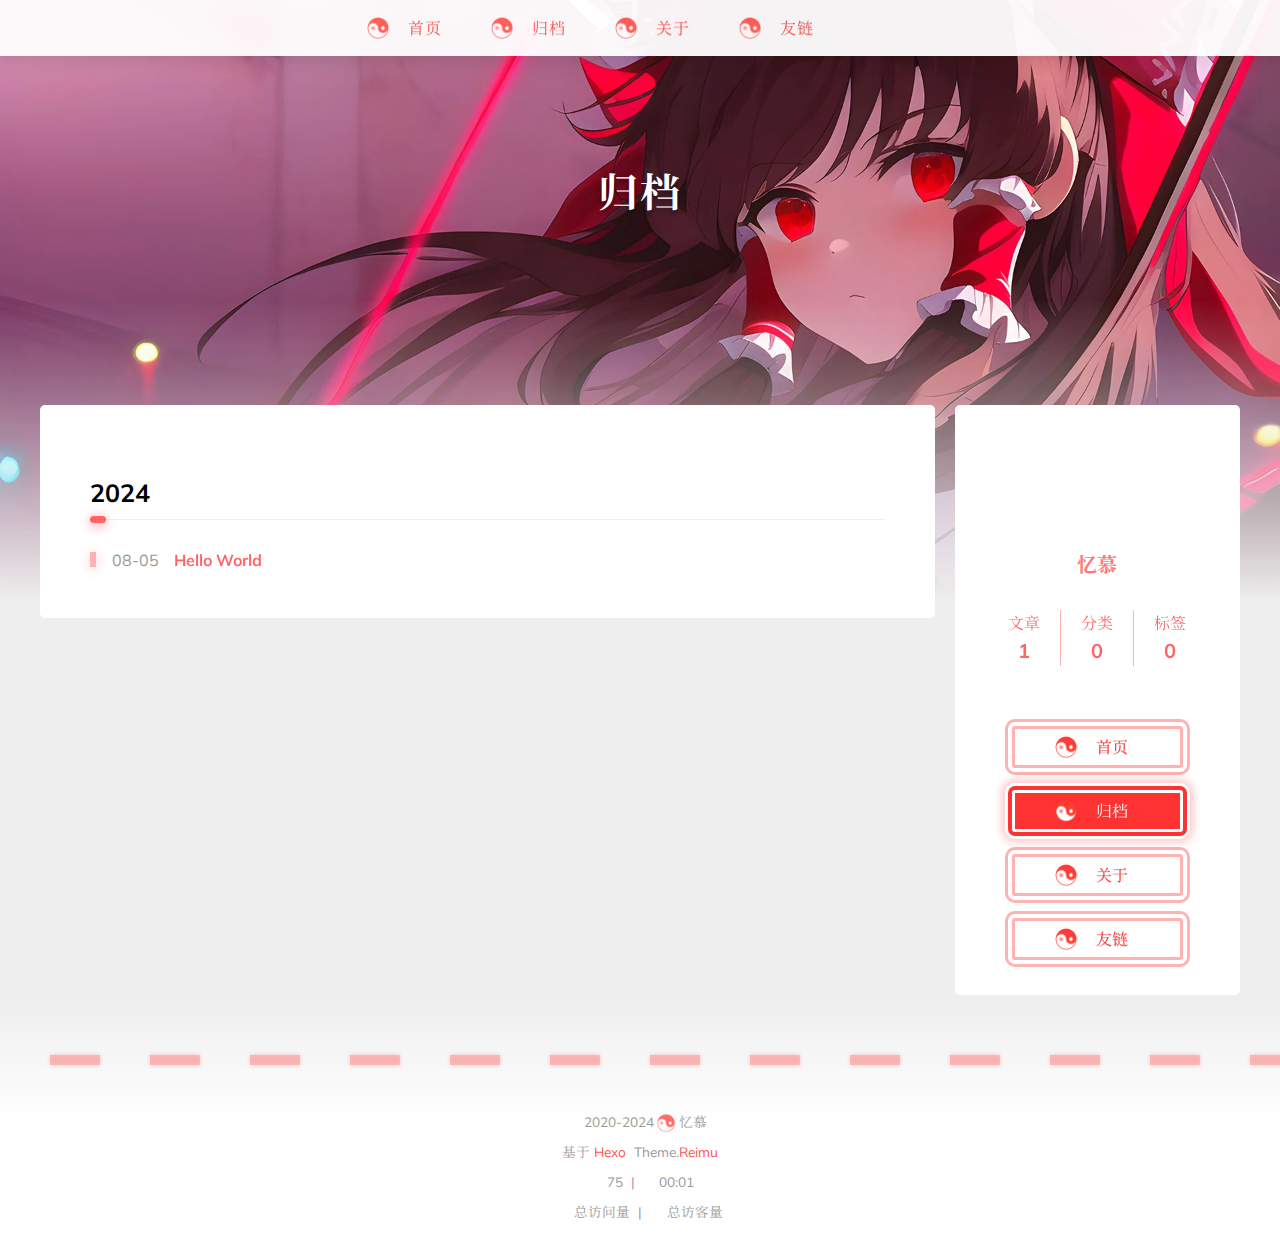
==== archives/index.html @ 062c60f9 "Site updated: 2024-08-13 00:43:59" ====
<!DOCTYPE html>
  <html lang="zh-CN"  >
  <head>
  <meta charset="utf-8">
  

  

  

  
  <script>window.icon_font = '4552607_tq6stt6tcg';window.clipboard_tips = {"success":"复制成功(*^▽^*)","fail":"复制失败 (ﾟ⊿ﾟ)ﾂ"};</script>
  
  
  <title>
    归档 |
    
    忆慕のBlog
  </title>
  <meta name="viewport" content="width=device-width, initial-scale=1, shrink-to-fit=no">
  <link rel="preconnect" href="https://fonts.gstatic.com/" crossorigin><link rel="preload" as="style" href="https://fonts.googleapis.com/css?family=Mulish:400,400italic,700,700italic%7CNoto%20Serif%20SC:400,400italic,700,700italic%7CUbuntu%20Mono:400,400italic,700,700italic&display=swap"><link rel="stylesheet" href="https://fonts.googleapis.com/css?family=Mulish:400,400italic,700,700italic%7CNoto%20Serif%20SC:400,400italic,700,700italic%7CUbuntu%20Mono:400,400italic,700,700italic&display=swap" media="print" onload="this.media&#x3D;&#39;all&#39;">
  
    <link rel="preload" href="//at.alicdn.com/t/c/font_4552607_tq6stt6tcg.woff2" as="font" type="font/woff2" crossorigin="anonymous">
  
  
<link rel="stylesheet" href="/css/loader.css">

  <meta property="og:type" content="website">
<meta property="og:title" content="忆慕のBlog">
<meta property="og:url" content="https://heartyimu.github.io/archives/index.html">
<meta property="og:site_name" content="忆慕のBlog">
<meta property="og:locale" content="zh_CN">
<meta property="article:author" content="忆慕">
<meta name="twitter:card" content="summary">
  
    <link rel="alternate" href="/atom.xml" title="忆慕のBlog" type="application/atom+xml">
  
  
    <link rel="shortcut icon" href="/images/favicon.ico">
  
  
<link rel="stylesheet" href="/css/style.css">

  
<link rel="stylesheet" href="https://npm.webcache.cn/photoswipe@5.4.4/dist/photoswipe.css">

  
  
  
  
<script src="https://npm.webcache.cn/pace-js@1.2.4/pace.min.js"></script>

  
    
<link rel="stylesheet" href="https://npm.webcache.cn/wowjs@1.1.3/css/libs/animate.css">

    
<script src="https://npm.webcache.cn/wowjs@1.1.3/dist/wow.min.js"></script>

    <script>
      new WOW({
        offset: 0,
        mobile: true,
        live: false
      }).init();
    </script>
  
  
    <script src="/sw.js"></script>
  
<meta name="generator" content="Hexo 7.3.0"></head>

  <body>
    
  <div id='loader'>
    <div class="loading-left-bg loading-bg"></div>
    <div class="loading-right-bg loading-bg"></div>
    <div class="spinner-box">
      <div class="loading-taichi">
        <svg width="150" height="150" viewBox="0 0 1024 1024" class="icon" version="1.1" xmlns="https://www.w3.org/2000/svg" shape-rendering="geometricPrecision">
          <path d="M303.5 432A80 80 0 0 1 291.5 592A80 80 0 0 1 303.5 432z" fill="#ff6e6b" />
          <path d="M512 65A447 447 0 0 1 512 959L512 929A417 417 0 0 0 512 95A417 417 0 0 0 512 929L512 959A447 447 0 0 1 512 65z" fill="#fd0d00" />
          <path d="M512 95A417 417 0 0 1 929 512A208.5 208.5 0 0 1 720.5 720.5L720.5 592A80 80 0 0 0 720.5 432A80 80 0 0 0 720.5 592L720.5 720.5A208.5 208.5 0 0 1 512 512A208.5 208.5 0 0 0 303.5 303.5A208.5 208.5 0 0 0 95 512A417 417 0 0 1 512 95" fill="#fd0d00" />
        </svg>
      </div>
      <div class="loading-word">少女祈祷中...</div>
    </div>
  </div>
  </div>
  <script>
    var time = null;
    var startLoading = () => {
      time = Date.now();
      document.getElementById('loader').classList.remove("loading");
    }
    var endLoading = () => {
      if (!time) {
        document.body.style.overflow = 'auto';
        document.getElementById('loader').classList.add("loading");
      } else {
        if (Date.now() - time > 500) {
          time = null;
          document.body.style.overflow = 'auto';
          document.getElementById('loader').classList.add("loading");
        } else {
          setTimeout(endLoading, 500 - (Date.now() - time));
          time = null;
        }
      }
    }
    window.addEventListener('DOMContentLoaded', endLoading);
    document.getElementById('loader').addEventListener('click', endLoading);
  </script>

<div id="copy-tooltip" style="pointer-events: none; opacity: 0; transition: all 0.2s ease; position: fixed;top: 50%;left: 50%;z-index: 999;transform: translate(-50%, -50%);color: white;background: rgba(0, 0, 0, 0.5);padding: 10px 15px;border-radius: 10px;">
</div>

    <div id="container">
      <div id="wrap">
        <div id="header-nav">
  <nav id="main-nav">
    
      <span class="main-nav-link-wrap">
        <span class="main-nav-icon"></span>
        <a class="main-nav-link" href="/">首页</a>
      </span>
    
      <span class="main-nav-link-wrap">
        <span class="main-nav-icon"></span>
        <a class="main-nav-link" href="/archives">归档</a>
      </span>
    
      <span class="main-nav-link-wrap">
        <span class="main-nav-icon"></span>
        <a class="main-nav-link" href="/about">关于</a>
      </span>
    
      <span class="main-nav-link-wrap">
        <span class="main-nav-icon"></span>
        <a class="main-nav-link" href="/friend">友链</a>
      </span>
    
    <a id="main-nav-toggle" class="nav-icon"></a>
  </nav>
  <nav id="sub-nav">
    
      <a id="nav-rss-link" class="nav-icon" href="/atom.xml" title="RSS 订阅"></a>
    
    
    
  </nav>
</div>
<header id="header">
  
    
      <img fetchpriority="high" src="/images/banner.webp" alt="">
    
  
  <div id="header-outer" class="outer">
    <div id="header-title" class="inner">
      <div id="logo-wrap">
        
          
          
            <a href="/" id="logo">
              <h1>归档</h1>
            </a>
          
        
      </div>
      
        
        <h2 id="subtitle-wrap">
          
        </h2>
      
    </div>
  </div>
</header>

        <div id="content" class="outer">
          
          <section id="main">
<div class="archives-outer-wrap wow fadeInUp">
  <div class="tag-wrap">
    
  </div>
  <div class="category-wrap">
    
  </div>
  
  
    
    
      
      
      <section class="archives-wrap wow fadeInUp">
        <div class="archive-year-wrap">
          <a href="/archives/2024" class="archive-year">2024</a>
        </div>
        <div class="archives">
          <ul>
            
            <li class="archive-article">
  <div class="archive-article-date-wrap">
    <a href="/2024/08/05/hello-world/">
      <time class="dt-published" datetime="2024-08-05T09:59:20.079Z" itemprop="datePublished">08-05</time>
    </a>
  </div>
  <div class="archive-article-title-wrap">
    
      
        <a class="archive-article-title" href="/2024/08/05/hello-world/">Hello World</a>
      
    
  </div>
</li>

            
            
          </ul>
        </div>
      </section>
  
  </div>



</section>
          
            <aside id="sidebar">
  <div class="sidebar-wrap wow fadeInRight ">
    
      <div class="sidebar-author">
  <img data-src="/avatar/avatar.webp" data-sizes="auto" alt="忆慕" class="lazyload">
  <div class="sidebar-author-name">忆慕</div>
  <div class="sidebar-description"></div>
</div>
<div class="sidebar-state">
  <div class="sidebar-state-article">
    <div>文章</div>
    <div class="sidebar-state-number">1</div>
  </div>
  <div class="sidebar-state-category">
    <div>分类</div>
    <div class="sidebar-state-number">0</div>
  </div>
  <div class="sidebar-state-tag">
    <div>标签</div>
    <div class="sidebar-state-number">0</div>
  </div>
</div>
<div class="sidebar-social">
  
</div>
<div class="sidebar-menu">
  
    <div class="sidebar-menu-link-wrap">
      <a class="sidebar-menu-link-dummy" href="/" aria-label="首页"></a>
      <span class="sidebar-menu-icon"></span>
      <div class="sidebar-menu-link">首页</div>
    </div>
  
    <div class="sidebar-menu-link-wrap">
      <a class="sidebar-menu-link-dummy" href="/archives" aria-label="归档"></a>
      <span class="sidebar-menu-icon"></span>
      <div class="sidebar-menu-link">归档</div>
    </div>
  
    <div class="sidebar-menu-link-wrap">
      <a class="sidebar-menu-link-dummy" href="/about" aria-label="关于"></a>
      <span class="sidebar-menu-icon"></span>
      <div class="sidebar-menu-link">关于</div>
    </div>
  
    <div class="sidebar-menu-link-wrap">
      <a class="sidebar-menu-link-dummy" href="/friend" aria-label="友链"></a>
      <span class="sidebar-menu-icon"></span>
      <div class="sidebar-menu-link">友链</div>
    </div>
  
</div>

    
    
  </div>

  
</aside>

          
        </div>
        <footer id="footer" class="wow fadeInUp">
  <div style="width: 100%; overflow: hidden">
    <div class="footer-line"></div>
  </div>
  <div class="outer">
    <div id="footer-info" class="inner">
      
      <div>
        <span class="icon-copyright"></span>
        2020-2024
        <span class="footer-info-sep"></span>
        忆慕
      </div>
      
        <div>
          基于&nbsp;<a href="https://hexo.io/" target="_blank">Hexo</a>&nbsp;
          Theme.<a href="https://github.com/D-Sketon/hexo-theme-reimu" target="_blank">Reimu</a>
        </div>
      
      
        <div>
          <span class="icon-brush"></span>
          75
          &nbsp;|&nbsp;
          <span class="icon-coffee"></span>
          00:01
        </div>
      
      
        <div>
          <span class="icon-eye"></span>
          <span id="busuanzi_container_site_pv">总访问量&nbsp;<span id="busuanzi_value_site_pv"></span></span>
          &nbsp;|&nbsp;
          <span class="icon-user"></span>
          <span id="busuanzi_container_site_uv">总访客量&nbsp;<span id="busuanzi_value_site_uv"></span></span>
        </div>
      
    </div>
  </div>
</footer>

        <div class="sidebar-top">
          <img src="/images/taichi.png" height="50" width="50" alt="backtop" />
          <div class="arrow-up"></div>
        </div>
        <div id="mask"></div>
      </div>
      <nav id="mobile-nav">
  <div class="sidebar-wrap">
    
      <div class="sidebar-author">
  <img data-src="/avatar/avatar.webp" data-sizes="auto" alt="忆慕" class="lazyload">
  <div class="sidebar-author-name">忆慕</div>
  <div class="sidebar-description"></div>
</div>
<div class="sidebar-state">
  <div class="sidebar-state-article">
    <div>文章</div>
    <div class="sidebar-state-number">1</div>
  </div>
  <div class="sidebar-state-category">
    <div>分类</div>
    <div class="sidebar-state-number">0</div>
  </div>
  <div class="sidebar-state-tag">
    <div>标签</div>
    <div class="sidebar-state-number">0</div>
  </div>
</div>
<div class="sidebar-social">
  
</div>
<div class="sidebar-menu">
  
    <div class="sidebar-menu-link-wrap">
      <a class="sidebar-menu-link-dummy" href="/" aria-label="首页"></a>
      <span class="sidebar-menu-icon"></span>
      <div class="sidebar-menu-link">首页</div>
    </div>
  
    <div class="sidebar-menu-link-wrap">
      <a class="sidebar-menu-link-dummy" href="/archives" aria-label="归档"></a>
      <span class="sidebar-menu-icon"></span>
      <div class="sidebar-menu-link">归档</div>
    </div>
  
    <div class="sidebar-menu-link-wrap">
      <a class="sidebar-menu-link-dummy" href="/about" aria-label="关于"></a>
      <span class="sidebar-menu-icon"></span>
      <div class="sidebar-menu-link">关于</div>
    </div>
  
    <div class="sidebar-menu-link-wrap">
      <a class="sidebar-menu-link-dummy" href="/friend" aria-label="友链"></a>
      <span class="sidebar-menu-icon"></span>
      <div class="sidebar-menu-link">友链</div>
    </div>
  
</div>

    
  </div>
  
</nav>

    </div>
    <div class="site-search">
      <div class="reimu-popup popup">
        <div class="reimu-search">
          <span class="reimu-search-input-icon"></span>
          <div class="reimu-search-input" id="reimu-search-input"></div>
        </div>
        <div class="reimu-results">
          <div id="reimu-stats"></div>
          <div id="reimu-hits"></div>
          <div id="reimu-pagination" class="reimu-pagination"></div>
        </div>
        <span class="popup-btn-close"></span>
      </div>
    </div>
    
<script src="https://npm.webcache.cn/lazysizes@5.3.2/lazysizes.min.js"></script>


<script src="https://npm.webcache.cn/clipboard@2.0.11/dist/clipboard.min.js"></script>



<script src="/js/script.js"></script>



<script src="/js/pjax_script.js" data-pjax></script>


<script type="module" data-pjax>
  import PhotoSwipeLightbox from "https://npm.webcache.cn/photoswipe@5.4.4/dist/photoswipe-lightbox.esm.js";
  
  const pswp = () => {
    if (_$$('.article-entry a.article-gallery-item').length > 0) {
      new PhotoSwipeLightbox({
        gallery: '.article-entry',
        children: 'a.article-gallery-item',
        pswpModule: () => import("https://npm.webcache.cn/photoswipe@5.4.4/dist/photoswipe.esm.js")
      }).init();
    }
    if(_$$('.article-gallery a.article-gallery-item').length > 0) {
      new PhotoSwipeLightbox({
        gallery: '.article-gallery',
        children: 'a.article-gallery-item',
        pswpModule: () => import("https://npm.webcache.cn/photoswipe@5.4.4/dist/photoswipe.esm.js")
      }).init();
    }
    window.lightboxStatus = 'done';
    window.removeEventListener('lightbox:ready', pswp);
  }
  if(window.lightboxStatus === 'ready') {
    pswp()
  } else {
    window.addEventListener('lightbox:ready', pswp);
  }
</script>
















  
<script src="https://npm.webcache.cn/mouse-firework@0.0.4/dist/index.umd.js"></script>

  <script>
    firework(JSON.parse('{"excludeElements":["a","button"],"particles":[{"shape":"circle","move":["emit"],"easing":"easeOutExpo","colors":["#ff5252","#ff7c7c","#ffafaf","#ffd0d0"],"number":20,"duration":[1200,1800],"shapeOptions":{"radius":[16,32],"alpha":[0.3,0.5]}},{"shape":"circle","move":["diffuse"],"easing":"easeOutExpo","colors":["#ff0000"],"number":1,"duration":[1200,1800],"shapeOptions":{"radius":20,"alpha":[0.2,0.5],"lineWidth":6}}]}'))
  </script>






<div id="lazy-script">
  <div>
    
  </div>
</div>


  <script>
    console.log(String.raw`%c 
 ______     ______     __     __    __     __  __    
/\  == \   /\  ___\   /\ \   /\ "-./  \   /\ \/\ \   
\ \  __<   \ \  __\   \ \ \  \ \ \-./\ \  \ \ \_\ \  
 \ \_\ \_\  \ \_____\  \ \_\  \ \_\ \ \_\  \ \_____\ 
  \/_/ /_/   \/_____/   \/_/   \/_/  \/_/   \/_____/ 
                                                  
`,'color: #ff5252;')
    console.log('%c Theme.Reimu v' + '0.2.1' + ' %c https://github.com/D-Sketon/hexo-theme-reimu ', 'color: white; background: #ff5252; padding:5px 0;', 'padding:4px;border:1px solid #ff5252;')
  </script>
  


  
<script src="https://npm.webcache.cn/busuanzi@2.3.0/bsz.pure.mini.js" async></script>


  <!-- hexo injector body_end start -->
<script src="/js/insert_highlight.js" data-pjax></script>
<!-- hexo injector body_end end --></body>
  </html>
---- css/loader.css ----
[data-theme="dark"] #loader .loading-bg {
  background-color: rgba(37,37,37,0.9);
}
[data-theme="dark"] #loader .spinner-box .loading-word {
  color: #ff5252;
}
#loader .loading-bg {
  position: fixed;
  z-index: 1000;
  width: 50%;
  height: 100%;
  background-color: rgba(255,255,255,0.9);
  transition: all 0.8s ease;
}
#loader .loading-right-bg {
  right: 0;
}
#loader .spinner-box {
  position: fixed;
  z-index: 1001;
  display: flex;
  justify-content: center;
  align-items: center;
  width: 100%;
  height: 100vh;
  opacity: 1;
  transition: all 0.5s ease;
}
#loader .spinner-box .loading-taichi {
  opacity: 0.65;
  animation: rotate-all 2s linear infinite;
}
#loader .spinner-box .loading-word {
  position: absolute;
  color: rgba(255,0,0,0.65);
  top: calc(50% + 110px);
  left: 50%;
  transform: translate(-50%, -50%);
  font: 700 1.2rem Mulish, 'Noto Serif SC', 'Noto Serif JP', -apple-system, 'PingFang SC', 'Microsoft YaHei', sans-serif;
}
#loader.loading .loading-left-bg {
  transform: translate(-100%, 0);
}
#loader.loading .loading-right-bg {
  transform: translate(100%, 0);
}
#loader.loading .spinner-box {
  opacity: 0;
  visibility: hidden;
}
@keyframes rotate-all {
  100% {
    transform: rotate(360deg);
  }
}
---- css/style.css ----
:root {
  --red-0: #f00;
  --red-1: #ff5252;
  --red-2: #ff7c7c;
  --red-3: #ffafaf;
  --red-4: #ffd0d0;
  --red-5: #ffe4e4;
  --red-5-5: #ffecec;
  --red-6: #fff3f3;
  --color-default-font: #000;
  --color-default: #555;
  --color-grey: #999;
  --color-border: var(--red-3);
  --color-link: var(--red-1);
  --color-dark-link: #ff0f0f;
  --color-background: #eee;
  --color-code-background: #f5f5f5;
  --color-sidebar-text: #777;
  --color-header-background: rgba(255,255,255,0.9);
  --color-footer-background: #fff;
  --color-mobile-nav-background: #fff;
  --color-wrap: #fff;
  --color-sticky: #ffecec;
  --color-h2-border: #eee;
  --color-meta-shadow: --var(--red-6);
  --color-hover-shadow: rgba(150,150,150,0.1);
  --color-h2-after: rgba(255,0,0,0.6);
  --color-h2-after-shadow: rgba(255,78,106,0.7);
  --highlight-nav: #e6e6e6;
  --highlight-scrollbar: #d6d6d6;
  --highlight-background: #f7f7f7;
  --highlight-current-line: #dadada;
  --highlight-selection: #e9e9e9;
  --highlight-foreground: #4d4d4d;
  --highlight-comment: #7d7d7d;
  --highlight-red: #c8362b;
  --highlight-orange: #b66014;
  --highlight-yellow: #cb911d;
  --highlight-green: #2ea52e;
  --highlight-aqua: #479d9d;
  --highlight-blue: #1973b8;
  --highlight-purple: #7135ac;
  --cursor-default: url("../images/cursor/reimu-cursor-default.cur"), auto;
  --cursor-pointer: url("../images/cursor/reimu-cursor-pointer.cur"), pointer;
  --cursor-text: url("../images/cursor/reimu-cursor-text.cur"), text;
}
[data-theme="dark"]:root {
  --red-0: #ff5252;
  --red-1: #ff5252;
  --red-2: #ff7c7c;
  --red-3: #ffafaf;
  --red-4: rgba(255,208,208,0.5);
  --red-5: rgba(255,228,228,0.2);
  --red-5-5: rgba(255,236,236,0.1);
  --red-6: rgba(255,243,243,0.2);
  --color-default-font: #999;
  --color-default: #999;
  --color-grey: #999;
  --color-border: var(--red-5);
  --color-link: var(--red-1);
  --color-dark-link: #ff0f0f;
  --color-background: #21252b;
  --color-code-background: rgba(232,232,232,0.2);
  --color-sidebar-text: #777;
  --color-header-background: #222;
  --color-footer-background: #21252b;
  --color-mobile-nav-background: #21252b;
  --color-wrap: #272b30;
  --color-sticky: #ffecec;
  --color-h2-border: #47474a;
  --color-meta-shadow: rgba(0,0,0,0.2);
  --color-hover-shadow: rgba(0,0,0,0.2);
  --color-h2-after: #ff5252;
  --color-h2-after-shadow: rgba(255,78,106,0.7);
  --highlight-nav: #2e353f;
  --highlight-scrollbar: #454d59;
  --highlight-background: #22272e;
  --highlight-current-line: #393939;
  --highlight-selection: #515151;
  --highlight-foreground: #ccc;
  --highlight-comment: #999;
  --highlight-red: #f47067;
  --highlight-orange: #f69d50;
  --highlight-yellow: #fc6;
  --highlight-green: #9c9;
  --highlight-aqua: #6cc;
  --highlight-blue: #54b6ff;
  --highlight-purple: #dcbdfb;
}
[data-theme="dark"]:root img {
  filter: brightness(70%);
}
[data-theme="dark"]:root .pswp__img {
  opacity: 1;
  filter: none;
  animation: none;
}
[data-theme="dark"]:root img.lazyloaded {
  opacity: 1;
  animation: blur-darken 0.8s ease-in-out forwards;
}
body {
  width: 100%;
}
body:before,
body:after {
  content: "";
  display: table;
}
body:after {
  clear: both;
}
@keyframes blur {
  0% {
    filter: blur(10px);
  }
  to {
    filter: blur(0);
  }
}
@keyframes blur-darken {
  0% {
    filter: blur(10px) brightness(70%);
  }
  to {
    filter: blur(0) brightness(70%);
  }
}
.article-entry h1 {
  font-size: 2em;
}
.article-entry h2 {
  font-size: 1.5em;
  position: relative;
}
.article-entry h2:before {
  content: "";
  position: absolute;
  width: 100%;
  border-bottom: 1px solid var(--color-h2-border);
  bottom: -15px;
  box-sizing: unset;
  transition: all 0.3s ease;
}
.article-entry h2:after {
  content: "";
  position: absolute;
  background: var(--color-h2-after);
  width: 1em;
  height: 7px;
  bottom: -18px;
  left: 0;
  border-radius: 10px;
  box-shadow: 0 2px 12px var(--color-h2-after-shadow);
  transition: all 0.3s ease;
}
.article-entry h2:hover:after {
  width: 3em;
}
.article-entry h3 {
  font-size: 1.3em;
}
.article-entry h4 {
  font-size: 1.2em;
}
.article-entry h5 {
  font-size: 1em;
}
.article-entry h6 {
  font-size: 1em;
  color: var(--color-grey);
}
.article-entry hr {
  margin: 10px 0;
  opacity: 0.3;
  height: 2px;
  background-image: linear-gradient(to right, rgba(255,0,0,0.75) 50%, transparent 0%);
  background-size: 25px 2px;
  background-repeat: repeat-x;
  border: none;
  filter: drop-shadow(0px 0px 2px #f00);
  transition: opacity 0.3s ease;
}
.article-entry hr:hover {
  opacity: 0.5;
}
@media screen and (max-width: 767px) {
  .article-entry hr {
    margin: 10px 0;
  }
}
.article-entry strong {
  font-weight: bold;
}
.article-entry em,
.article-entry cite {
  font-style: italic;
}
.article-entry sup,
.article-entry sub {
  font-size: 0.75em;
  line-height: 0;
  position: relative;
  vertical-align: baseline;
}
.article-entry sup {
  top: -0.5em;
}
.article-entry sub {
  bottom: -0.2em;
}
.article-entry small {
  font-size: 0.85em;
}
.article-entry acronym,
.article-entry abbr {
  text-decoration: none;
  border-bottom: 1px dotted;
}
.article-entry ul,
.article-entry ol,
.article-entry dl {
  margin: 0 20px;
  line-height: 1.8em;
}
.article-entry ul ul,
.article-entry ol ul,
.article-entry ul ol,
.article-entry ol ol {
  margin-top: 0;
  margin-bottom: 0;
}
.article-entry ul {
  list-style: disc;
}
.article-entry ol {
  list-style: decimal;
}
.article-entry dt {
  font-weight: bold;
}
@font-face {
  font-family: "iconfont";
  src: url("//at.alicdn.com/t/c/font_4552607_tq6stt6tcg.woff2") format('woff2'), url("//at.alicdn.com/t/c/font_4552607_tq6stt6tcg.woff") format('woff'), url("//at.alicdn.com/t/c/font_4552607_tq6stt6tcg.ttf") format('truetype');
  font-display: swap;
}
.tag-wrap .archives-tag-list-link:before {
  font-family: "iconfont";
  content: "\e622";
}
.category-wrap .archives-category-list-link:before {
  font-family: "iconfont";
  content: "\e604";
}
.article-date-link:before {
  font-family: "iconfont";
  content: "\e606";
}
.article-category-link:before {
  font-family: "iconfont";
  content: "\e604";
}
.article-tag-list-link:before {
  font-family: "iconfont";
  content: "\e622";
}
.article-comment-link:before {
  font-family: "iconfont";
  content: "\e608";
}
.icon-copyright:before {
  font-family: "iconfont";
  content: "\e60a";
}
.icon-brush:before {
  font-family: "iconfont";
  content: "\e618";
}
.icon-coffee:before {
  font-family: "iconfont";
  content: "\e607";
}
.icon-eye:before {
  font-family: "iconfont";
  content: "\e60f";
}
.icon-user:before {
  font-family: "iconfont";
  content: "\e628";
}
#main-nav-toggle:before {
  font-family: "iconfont";
  content: "\e62f";
}
#nav-rss-link:before {
  font-family: "iconfont";
  content: "\e61f";
}
#nav-search-btn:before {
  font-family: "iconfont";
  content: "\e631";
}
#nav-sun-btn:before {
  font-family: "iconfont";
  content: "\e621";
}
#nav-moon-btn:before {
  font-family: "iconfont";
  content: "\e617";
}
.icon-copy:before {
  font-family: "iconfont";
  content: "\e60c";
}
.icon-chevron-down:before {
  font-family: "iconfont";
  content: "\e609";
}
.icon-check:before {
  font-family: "iconfont";
  content: "\e636";
}
.icon-times:before {
  font-family: "iconfont";
  content: "\e637";
}
.post-meta .icon-calendar:before {
  font-family: "iconfont";
  content: "\e605";
}
.post-meta .icon-pencil:before {
  font-family: "iconfont";
  content: "\e61b";
}
.post-meta .icon-clock:before {
  font-family: "iconfont";
  content: "\e613";
}
.post-sticky:before {
  font-family: "iconfont";
  content: "\e627";
}
.reimu-popup .popup-btn-close:before {
  font-family: "iconfont";
  content: "\e626";
}
.reimu-search-input-icon:before {
  font-family: "iconfont";
  content: "\e631";
}
.ais-pagination--item__previous a:before {
  font-family: "iconfont";
  content: "\e601";
}
.ais-pagination--item__next a:before {
  font-family: "iconfont";
  content: "\e630";
}
.icon-github:before {
  font-family: "iconfont";
  content: "\e619";
}
.icon-google:before {
  content: "\e611";
}
.icon-facebook:before {
  content: "\e60e";
}
.icon-twitter:before {
  content: "\e62a";
}
.icon-instagram:before {
  content: "\e615";
}
.icon-linkedin:before {
  content: "\e614";
}
.icon-pinterest:before {
  content: "\e61a";
}
.icon-youtube:before {
  content: "\e62d";
}
.icon-vimeo:before {
  content: "\e629";
}
.icon-flickr:before {
  content: "\e612";
}
.icon-dribbble:before {
  content: "\e610";
}
.icon-behance:before {
  content: "\e602";
}
.icon-bilibili:before {
  content: "\e603";
}
.icon-weibo:before {
  content: "\e62c";
}
.icon-zhihu:before {
  content: "\e62e";
}
.icon-reddit:before {
  content: "\e61c";
}
.icon-tumblr:before {
  content: "\e625";
}
.icon-medium:before {
  content: "\e616";
}
.icon-deviantart:before {
  content: "\e60b";
}
.icon-stackoverflow:before {
  content: "\e620";
}
.icon-keybase:before {
  content: "\e61e";
}
.icon-telegram:before {
  content: "\e623";
}
.icon-discord:before {
  content: "\e60d";
}
.icon-steam:before {
  content: "\e624";
}
.icon-email:before {
  content: "\e63c";
}
.sidebar-btn-wrapper .sidebar-toc-btn:before {
  font-family: "iconfont";
  content: "\e633";
}
.sidebar-btn-wrapper .sidebar-common-btn:before {
  font-family: "iconfont";
  content: "\e632";
}
.sidebar-top .arrow-up:before {
  font-family: "iconfont";
  content: "\e634";
}
.icon-link:before {
  font-family: "iconfont";
  content: "\e639";
}
.icon-globe:before {
  font-family: "iconfont";
  content: "\e638";
}
.icon-creative-commons:before {
  font-family: "iconfont";
  content: "\e63a";
}
html,
body,
div,
span,
applet,
object,
iframe,
h1,
h2,
h3,
h4,
h5,
h6,
p,
blockquote,
pre,
a,
abbr,
acronym,
address,
big,
cite,
code,
del,
dfn,
em,
img,
ins,
kbd,
q,
s,
samp,
small,
strike,
strong,
sub,
sup,
tt,
var,
dl,
dt,
dd,
ol,
ul,
li,
fieldset,
form,
label,
legend,
table,
caption,
tbody,
tfoot,
thead,
tr,
th,
td {
  margin: 0;
  padding: 0;
  border: 0;
  outline: 0;
  font-weight: inherit;
  font-style: inherit;
  font-family: inherit;
  font-size: 100%;
  vertical-align: baseline;
}
body {
  line-height: 1;
  color: #000;
  background: #fff;
}
ol,
ul {
  list-style: none;
}
table {
  border-collapse: separate;
  border-spacing: 0;
  vertical-align: middle;
}
caption,
th,
td {
  text-align: left;
  font-weight: normal;
  vertical-align: middle;
}
a img {
  border: none;
}
h1,
h2,
h3,
h4,
h5,
h6 {
  font-family: Mulish, 'Noto Serif SC', 'Noto Serif JP', -apple-system, 'PingFang SC', 'Microsoft YaHei', sans-serif;
  font-weight: 700;
}
input,
button {
  margin: 0;
  padding: 0;
}
input::-moz-focus-inner,
button::-moz-focus-inner {
  border: 0;
  padding: 0;
}
html,
body,
#container {
  height: 100%;
  cursor: var(--cursor-default);
}
body {
  background: var(--color-background);
  -webkit-text-size-adjust: 100%;
  -webkit-font-smoothing: antialiased;
  text-size-adjust: 100%;
  font-family: Mulish, 'Noto Serif SC', 'Noto Serif JP', -apple-system, 'PingFang SC', 'Microsoft YaHei', sans-serif;
  transition: background 0.3s ease;
}
body ::selection {
  background: var(--red-1);
  color: #fff;
}
a {
  cursor: var(--cursor-pointer) !important;
}
.site-search input {
  cursor: var(--cursor-text) !important;
}
#main span,
#main p,
#main code,
#main kbd,
#main input,
#main textarea {
  cursor: var(--cursor-text) !important;
}
#main nav span {
  cursor: var(--cursor-default) !important;
}
.outer {
  max-width: 1220px;
  margin: 0 auto;
  padding: 0;
  overflow: hidden;
}
.outer:before,
.outer:after {
  content: "";
  display: table;
}
.outer:after {
  clear: both;
}
.inner {
  display: inline;
  float: left;
  width: 98.33333333333333%;
  margin: 0 0.833333333333333%;
}
.left {
  float: left;
}
.right {
  float: right;
}
.clear {
  clear: both;
}
#container {
  position: relative;
}
.mobile-nav-on {
  overflow: hidden !important;
}
#wrap {
  position: absolute;
  z-index: 1;
  top: 0;
  left: 0;
  height: 100%;
  width: 100%;
  transition: 0.3s ease;
  background: var(--color-background);
}
#main {
  padding: 0 10px;
  max-width: 100%;
  box-sizing: border-box;
}
@media screen and (max-width: 959px) {
  #main {
    min-width: 100%;
  }
}
#content {
  position: relative;
  display: flex;
  padding-top: 5px;
  align-items: stretch;
}
#content.outer {
  overflow: visible;
}
@media screen and (min-width: 960px) {
  #main {
    padding: 0;
    display: inline;
    float: left;
    width: 73.33333333333333%;
    margin: 0 0.833333333333333%;
  }
}
#mask {
  display: none;
  z-index: 1000;
  position: fixed;
  top: 0;
  left: 0;
  width: 100%;
  height: 100%;
  background: rgba(0,0,0,0.5);
}
.mobile-nav-on #mask {
  display: block;
}
#header {
  height: 400px;
  position: relative;
}
#header img {
  position: absolute;
  top: 0;
  left: 0;
  width: 100%;
  height: 150%;
  z-index: -2;
  display: block;
  object-fit: cover;
  transition: all 0.3s ease;
  -webkit-mask: linear-gradient(to top, transparent, #fff 50%);
  mask: linear-gradient(to top, transparent, #fff 50%);
}
@media screen and (max-width: 959px) {
  #header img {
    height: 120%;
  }
}
@media screen and (max-width: 767px) {
  #header img {
    height: 100%;
  }
}
#header-outer {
  height: 100%;
  position: relative;
  max-width: 100%;
  margin: 0;
}
[data-theme="dark"] #header-nav:hover {
  background: var(--color-header-background);
}
#header-nav {
  position: fixed;
  top: 0;
  left: 0;
  right: 0;
  display: flex;
  justify-content: center;
  overflow: hidden;
  background: var(--color-header-background);
  box-shadow: 0 0 15px 5px rgba(0,0,0,0.1);
  transition: all 0.3s ease;
  z-index: 200;
}
#header-nav:hover {
  background: rgba(255,255,255,0.95);
}
#header-nav.header-nav-hidden {
  top: -80px;
}
#header-title {
  font-family: Mulish, 'Noto Serif SC', 'Noto Serif JP', -apple-system, 'PingFang SC', 'Microsoft YaHei', sans-serif;
  font-weight: 700;
  text-align: center;
  height: 40px;
  position: absolute;
  top: 50%;
  left: 0;
  margin-top: -20px;
}
#logo,
#subtitle {
  text-decoration: none;
  color: #fff;
  text-shadow: 0 0 5px rgba(0,0,0,0.5);
}
#logo {
  font-size: 40px;
  font-weight: 700;
  line-height: 40px;
  letter-spacing: 2px;
  display: inline-block;
  width: 80%;
  transform: translateY(-20%);
  text-shadow: 0 0.2rem 0.3rem rgba(0,0,0,0.5);
}
@media screen and (max-width: 959px) {
  #logo {
    width: 90%;
    font-size: 35px;
  }
}
@media screen and (min-width: 480px) and (max-width: 767px) {
  #logo {
    width: 95%;
    font-size: 30px;
  }
}
@media screen and (max-width: 479px) {
  #logo {
    width: 100%;
    font-size: 30px;
  }
}
#subtitle {
  font-size: 18px;
  font-weight: 400;
  line-height: 18px;
  letter-spacing: 1px;
}
@media screen and (max-width: 959px) {
  #subtitle {
    font-size: 15px;
  }
}
@media screen and (min-width: 480px) and (max-width: 767px) {
  #subtitle {
    width: 95%;
    font-size: 14px;
  }
}
@media screen and (max-width: 479px) {
  #subtitle {
    width: 100%;
    font-size: 13px;
  }
}
#subtitle-wrap {
  margin-top: 18px;
}
#main-nav {
  display: flex;
  align-items: center;
  margin-left: -15px;
}
.nav-icon,
.main-nav-link-wrap,
.main-nav-link,
.main-nav-icon {
  color: var(--red-0);
  opacity: 0.8;
  text-decoration: none;
  text-shadow: 0 1px rgba(0,0,0,0.2);
  transition: opacity 0.2s;
  display: block;
  padding: 20px 15px;
}
.main-nav-link-wrap {
  padding: 0 15px;
  display: flex;
  transition: all 0.3s ease;
}
.main-nav-link-wrap:hover {
  opacity: 1;
}
@media screen and (max-width: 959px) {
  .main-nav-link-wrap {
    padding: 0 10px;
  }
}
@media screen and (max-width: 767px) {
  .main-nav-link-wrap {
    padding: 0 4px;
  }
}
.nav-icon {
  text-align: center;
  font-size: 14px;
  width: 14px;
  height: 14px;
  padding: 20px 15px;
  position: relative;
  cursor: var(--cursor-pointer);
}
[data-theme="dark"] .main-nav-link,
[data-theme="dark"] .main-nav-icon,
[data-theme="dark"] .nav-icon,
[data-theme="dark"] .main-nav-link-wrap {
  color: var(--red-2);
}
[data-theme="dark"] .main-nav-icon,
[data-theme="dark"] .nav-icon {
  filter: brightness(120%);
}
@media screen and (max-width: 479px) {
  .main-nav-link-wrap {
    display: none;
  }
}
.main-nav-link-wrap:hover .main-nav-icon {
  transition: transform 1s ease;
  transform: rotate(360deg);
}
.main-nav-link {
  font-weight: 400;
  letter-spacing: 1px;
}
.main-nav-icon {
  background: url("../images/taichi.png") no-repeat center/80%;
  transform: rotate(0deg);
  transition: transform 1s ease;
  cursor: var(--cursor-pointer);
}
#main-nav-toggle {
  display: none;
}
@media screen and (max-width: 959px) {
  #main-nav-toggle {
    display: block;
  }
}
#sub-nav {
  display: flex;
  align-items: center;
  margin-right: -15px;
}
#nav-sun-btn:before {
  font-weight: 700;
}
#nav-moon-btn:before {
  font-weight: 700;
}
.hr-line {
  margin: 10px 35px;
  opacity: 0.3;
  height: 2px;
  background-image: linear-gradient(to right, var(--red-0) 50%, transparent 0%);
  background-size: 25px 2px;
  background-repeat: repeat-x;
  filter: drop-shadow(0px 0px 2px #f00);
  transition: opacity 0.3s ease;
}
.hr-line:hover {
  opacity: 0.5;
}
.article-inner {
  background: var(--color-wrap);
  border-radius: 5px;
  overflow: hidden;
  transition: all 0.3s ease;
}
.article-meta {
  display: flex;
  flex-direction: column;
  padding: 20px 35px 0;
}
.article-meta:before,
.article-meta:after {
  content: "";
  display: table;
}
.article-meta:after {
  clear: both;
}
.article-date-link,
.article-category-link {
  text-decoration: none;
  text-transform: uppercase;
  font-size: 14px;
  color: var(--red-1);
  background: var(--red-5);
  border-radius: 20px;
  padding: 10px 18px;
  margin: 0 12px 1em 0;
  box-shadow: 0 0 5px 3px var(--color-meta-shadow);
  transition: all 0.3s ease;
}
.article-date {
  display: flex;
  align-items: center;
}
.article-date-link:before {
  margin-right: 10px;
}
.article-category {
  display: flex;
  flex-wrap: wrap;
  align-items: center;
}
.article-category-link:before {
  font-weight: 700;
  margin-right: 10px;
}
.article-title {
  text-decoration: none;
  font-size: 2em;
  font-weight: bold;
  color: var(--color-default);
  line-height: 1.2em;
  transition: color 0.2s;
}
a.article-title:hover {
  color: var(--color-link);
}
.article-entry {
  color: var(--color-default);
  padding: 0 35px;
}
.article-entry:before,
.article-entry:after {
  content: "";
  display: table;
}
.article-entry:after {
  clear: both;
}
@media screen and (max-width: 767px) {
  .article-entry {
    padding: 0 20px;
  }
}
.article-entry p,
.article-entry table {
  line-height: 1.8em;
  margin: 1.8em 0;
}
.article-entry h1,
.article-entry h2,
.article-entry h3,
.article-entry h4,
.article-entry h5,
.article-entry h6 {
  font-weight: bold;
  line-height: 1.2em;
  margin: 1.2em 0;
}
.article-entry h1:before,
.article-entry h2:before,
.article-entry h3:before,
.article-entry h4:before,
.article-entry h5:before,
.article-entry h6:before {
  font-family: "iconfont";
  font-weight: normal;
}
.article-entry h1 a,
.article-entry h2 a,
.article-entry h3 a,
.article-entry h4 a,
.article-entry h5 a,
.article-entry h6 a {
  font-family: "iconfont";
  opacity: 0.5;
  margin-right: 5px;
  transition: all 0.3s ease;
}
.article-entry h1 a:hover,
.article-entry h2 a:hover,
.article-entry h3 a:hover,
.article-entry h4 a:hover,
.article-entry h5 a:hover,
.article-entry h6 a:hover {
  opacity: 1;
  text-decoration: none !important;
}
.article-entry h2 {
  margin-bottom: 40px;
}
.article-entry a {
  color: var(--color-link);
  text-decoration: none;
}
.article-entry a:hover {
  text-decoration: underline;
}
.article-entry ul,
.article-entry ol,
.article-entry dl {
  margin-top: 1.8em;
  margin-bottom: 1.8em;
}
.article-entry li:hover::marker {
  transition: color 0.2s ease;
  color: var(--red-1);
}
.article-entry img,
.article-entry video {
  max-width: 100%;
  height: auto;
  display: block;
  margin: auto;
  opacity: 0;
  transition: all 0.3s ease;
}
.article-entry img.lazyloaded {
  opacity: 1;
  animation: blur 0.8s ease-in-out forwards;
}
.article-entry iframe {
  border: none;
}
.article-entry table {
  width: 100%;
  border-collapse: collapse;
  border-spacing: 0;
}
.article-entry th {
  font-weight: bold;
  border-bottom: 3px solid var(--color-border);
  padding-bottom: 0.5em;
}
.article-entry td {
  border-bottom: 1px solid var(--color-border);
  padding: 10px 0;
}
.article-entry blockquote {
  background: var(--red-5-5);
  border-left: 6px var(--red-4) solid;
  margin: 1.8em 0;
  border-radius: 5px;
  transition: all 0.3s ease;
  padding: 1px 10px;
}
@media screen and (max-width: 767px) {
  .article-entry blockquote {
    margin: 1.8em 0;
  }
}
.article-entry blockquote footer {
  font-size: 14px;
  margin: 1.8em 0;
}
.article-entry blockquote footer cite:before {
  content: "—";
  padding: 0 0.5em;
}
.article-entry .pullquote {
  text-align: left;
  width: 45%;
  margin: 0;
}
.article-entry .pullquote.left {
  margin-left: 0.5em;
  margin-right: 1em;
}
.article-entry .pullquote.right {
  margin-right: 0.5em;
  margin-left: 1em;
}
.article-entry .caption {
  color: var(--color-grey);
  display: block;
  font-size: 0.9em;
  margin-top: 0.5em;
  position: relative;
  text-align: center;
}
.article-entry .video-container {
  position: relative;
  padding-top: 56.25%;
  height: 0;
  overflow: hidden;
}
.article-entry .video-container iframe,
.article-entry .video-container object,
.article-entry .video-container embed {
  position: absolute;
  top: 0;
  left: 0;
  width: 100%;
  height: 100%;
  margin-top: 0;
}
.article-more-link a {
  display: inline-block;
  line-height: 1em;
  padding: 6px 15px;
  border-radius: 15px;
  background: var(--red-5);
  color: var(--red-1);
  text-decoration: none;
  box-shadow: 0 0 5px 3px var(--red-6);
}
.article-more-link a:hover {
  background: var(--color-link);
  color: #fff;
  text-decoration: none;
  text-shadow: 0 1px var(--color-dark-link);
}
.article-footer {
  font-size: 14px;
  margin: 0 35px 20px;
}
.article-footer:before,
.article-footer:after {
  content: "";
  display: table;
}
.article-footer:after {
  clear: both;
}
.article-footer:before {
  content: "";
  display: block;
  margin-top: 10px;
  opacity: 0.3;
  height: 2px;
  background-image: linear-gradient(to right, var(--red-0) 50%, transparent 0%);
  background-size: 25px 2px;
  background-repeat: repeat-x;
  filter: drop-shadow(0px 0px 2px #f00);
}
.article-footer a {
  text-decoration: none;
}
.article-tag-list-link,
.article-comment-link,
.article-visitor-link {
  color: var(--red-1);
  margin-top: 20px;
}
.article-tag-list-item {
  float: left;
  text-decoration: none;
  text-transform: uppercase;
  background: var(--red-5);
  border-radius: 20px;
  padding: 10px 18px;
  margin-top: 20px;
  margin-right: 10px;
}
.article-tag-list-link:before {
  margin-right: 10px;
}
.article-comment-link {
  float: right;
  background: var(--red-5);
  margin-left: 20px;
  border-radius: 20px;
  padding: 10px 18px;
}
.article-comment-link:before {
  margin-right: 10px;
}
.article-visitor-link {
  float: right;
  font-size: 14px;
  background: var(--red-5);
  border-radius: 20px;
  padding: 10px 18px;
}
#article-nav {
  margin-top: 10px;
  display: flex;
  flex-direction: column;
  border-radius: 5px;
  overflow: hidden;
}
#article-nav:before,
#article-nav:after {
  content: "";
  display: table;
}
#article-nav:after {
  clear: both;
}
@media screen and (min-width: 768px) {
  #article-nav {
    flex-direction: row;
  }
}
.article-nav-link-wrap {
  backgroud-color: var(--color-wrap);
  color: #fff;
  position: relative;
  flex: 1;
  display: flex;
  flex-direction: column;
  justify-content: center;
  padding-left: 20px;
  opacity: 0.9;
  transition: opacity 0.3s ease;
  height: 150px;
  min-height: 150px;
  flex-shrink: 0;
}
.article-nav-link-wrap a,
.article-nav-link-wrap img {
  position: absolute;
  top: 0;
  left: 0;
  width: 100%;
  height: 100%;
  filter: brightness(80%);
}
.article-nav-link-wrap img {
  display: block;
  opacity: 0;
  position: absolute;
  left: 0;
  top: 0;
  object-fit: cover;
  width: 100%;
  height: 100%;
  z-index: -1;
}
.article-nav-link-wrap img.lazyloaded {
  opacity: 1;
  animation: blur 0.8s ease-in-out forwards;
}
.article-nav-link-wrap:hover {
  opacity: 1;
}
.article-nav-link-right {
  align-items: flex-end;
  padding-right: 20px;
}
.article-nav-caption {
  text-transform: uppercase;
  letter-spacing: 2px;
  line-height: 0.85em;
  font-weight: bold;
}
.article-nav-title {
  font-size: 1.2em;
  line-height: 1.8em;
  margin-top: 0.8em;
  text-shadow: 0 0.2rem 0.3rem rgba(0,0,0,0.5);
}
.article-gallery {
  background: #000;
  position: relative;
}
.article-gallery-photos {
  position: relative;
  overflow: hidden;
}
.article-gallery-img {
  display: none;
  max-width: 100%;
}
.article-gallery-img:first-child {
  display: block;
}
.article-gallery-img.loaded {
  position: absolute;
  display: block;
}
.article-gallery-img img {
  display: block;
  max-width: 100%;
  margin: 0 auto;
}
.katex-display {
  overflow-x: auto;
  overflow-y: hidden;
}
.post-link {
  position: absolute;
  top: 0;
  left: 0;
  width: 100%;
  height: 100%;
}
.post-wrap-left,
.post-wrap-right {
  width: 100%;
  height: 230px;
  margin-bottom: 40px;
  position: relative;
  border-radius: 5px;
  background: var(--color-wrap);
  display: flex;
  flex-direction: row;
  transition: all 0.3s ease;
}
@media screen and (min-width: 768px) {
  .post-wrap-left:hover,
  .post-wrap-right:hover {
    transform: scale(1.015);
  }
  .post-wrap-left:hover:before,
  .post-wrap-right:hover:before {
    opacity: 0.8;
  }
  .post-wrap-left:hover img,
  .post-wrap-right:hover img {
    transition: all 0.3s ease;
    transform: scale(1.05);
  }
  .post-wrap-left:before,
  .post-wrap-right:before {
    content: "";
    position: absolute;
    top: 0;
    left: 0;
    width: 100%;
    height: 100%;
    border-radius: 5px;
    box-shadow: 0 0 10px 3px rgba(0,0,0,0.1);
    opacity: 0;
    transition: all 0.3s ease;
  }
}
[data-theme="dark"] .post-wrap-left {
  box-shadow: 0 0 10px 3px var(--color-hover-shadow);
}
[data-theme="dark"] .post-wrap-right {
  box-shadow: 0 0 10px 3px var(--color-hover-shadow);
}
@media screen and (max-width: 767px) {
  .post-wrap-left {
    flex-direction: column;
    height: 400px;
  }
}
.post-wrap-right {
  flex-direction: row-reverse;
}
@media screen and (max-width: 767px) {
  .post-wrap-right {
    flex-direction: column;
    height: 400px;
  }
}
.post-info {
  height: 100%;
  width: 100%;
  padding: 20px;
  overflow: hidden;
  box-sizing: border-box;
}
.post-meta {
  display: flex;
  justify-content: flex-end;
  margin: 5px 0;
}
.post-meta span {
  font-size: 14px;
  color: #777;
  margin: 0 8px;
  white-space: nowrap;
  text-overflow: ellipsis;
  overflow: hidden;
}
.post-meta span:before {
  margin: 0 10px;
}
@media screen and (max-width: 767px) {
  .post-meta span:before {
    margin: 0;
  }
}
.post-article {
  width: 100%;
  display: -webkit-box;
  -webkit-box-orient: vertical;
  -webkit-line-clamp: 3;
  overflow: hidden;
  line-height: 30px;
  font-size: 15px;
  color: #777;
}
.post-article a {
  color: var(--color-link);
}
.post-cover-left,
.post-cover-right {
  width: 40%;
  position: relative;
  overflow: hidden;
  min-height: 95px;
  background-color: var(--color-wrap);
  flex-shrink: 0;
  pointer-events: none;
}
@media screen and (max-width: 767px) {
  .post-cover-left,
  .post-cover-right {
    width: 100%;
    height: 45%;
  }
}
.post-cover-left img,
.post-cover-right img {
  display: block;
  opacity: 0;
  transition: all 0.2s ease;
  position: absolute;
  left: 0;
  top: 0;
  object-fit: cover;
  width: 100%;
  height: 100%;
}
.post-cover-left img.lazyloaded,
.post-cover-right img.lazyloaded {
  opacity: 1;
  animation: blur 0.8s ease forwards;
}
@media screen and (min-width: 768px) {
  .post-cover-left {
    border-radius: 5px 0 0 5px;
    -webkit-clip-path: polygon(0 0, 92% 0%, 100% 100%, 0% 100%);
    clip-path: polygon(0 0, 92% 0%, 100% 100%, 0% 100%);
  }
}
@media screen and (max-width: 767px) {
  .post-cover-left {
    border-radius: 5px 5px 0 0;
  }
}
@media screen and (min-width: 768px) {
  .post-cover-right {
    border-radius: 0 5px 5px 0;
    -webkit-clip-path: polygon(0 0, 100% 0%, 100% 100%, 8% 100%);
    clip-path: polygon(0 0, 100% 0%, 100% 100%, 8% 100%);
  }
}
@media screen and (max-width: 767px) {
  .post-cover-right {
    border-radius: 5px 5px 0 0;
  }
}
.post-title {
  padding: 20px 0;
  color: var(--color-link);
  font-size: 25px;
  font-weight: bold;
  text-decoration: none;
  letter-spacing: 1px;
  white-space: nowrap;
  overflow: hidden;
  text-overflow: ellipsis;
}
.post-sticky {
  position: absolute;
  display: flex;
  justify-content: center;
  align-items: center;
  top: 0;
  left: 0;
  width: 70px;
  height: 35px;
  background: var(--color-sticky);
  color: var(--red-1);
  font-weight: bold;
  font-size: 15px;
  z-index: 1;
  opacity: 1;
  transition: all 0.3s ease;
}
.post-sticky:before {
  margin-right: 5px;
}
.post-wrap-left .post-sticky {
  border-top-left-radius: 5px;
  border-bottom-right-radius: 5px;
}
.post-wrap-right .post-sticky {
  border-top-right-radius: 5px;
  border-bottom-left-radius: 5px;
}
#comments {
  background: var(--color-wrap);
  padding: 20px;
  border-radius: 5px;
  margin: 10px 0;
}
#comments a {
  color: var(--color-link);
}
.gscomment {
  width: auto;
}
.wl-emoji-popup {
  max-width: calc(100vw - 90px) !important;
}
.archives-outer-wrap {
  background: var(--color-wrap);
  border-radius: 5px;
  padding: 15px 0;
}
.archives-wrap {
  padding: 20px 50px;
}
.archive-year-wrap {
  margin-bottom: 2em;
  position: relative;
}
.archive-year-wrap:before {
  content: "";
  width: 100%;
  border-bottom: 1px solid var(--color-background);
  position: absolute;
  bottom: -15px;
}
.archive-year-wrap:after {
  content: "";
  position: absolute;
  background: var(--color-h2-after);
  width: 1em;
  height: 7px;
  bottom: -18px;
  left: 0;
  border-radius: 10px;
  box-shadow: 0 2px 12px var(--color-h2-after-shadow);
  transition: all 0.3s ease;
}
.archive-year-wrap:hover:after {
  width: 3em;
}
.archive-year {
  text-decoration: none;
  text-transform: uppercase;
  color: var(--color-default-font);
  margin-bottom: 15px;
  font-weight: bold;
  font-size: 25px;
}
.archive-article {
  padding: 15px 0 15px 25px;
  position: relative;
  display: flex;
  align-items: center;
}
.archive-article:before {
  content: "";
  display: inline-block;
  vertical-align: middle;
  width: 6px;
  height: 15px;
  background: var(--color-h2-after);
  margin: -2px 11px 0 -25px;
  box-shadow: 0 2px 12px var(--color-h2-after-shadow);
  opacity: 0.5;
  transition: all 0.2s ease;
  flex-shrink: 0;
}
.archive-article:hover:before {
  width: 6px;
  height: 6px;
  border-radius: 50%;
  opacity: 1;
}
.archive-article:hover .archive-article-title {
  opacity: 1;
}
.archive-article-date-wrap {
  flex-shrink: 0;
}
.archive-article-date-wrap a {
  text-decoration: none;
}
.dt-published {
  color: var(--color-grey);
  margin-left: 5px;
}
.archive-article-title {
  display: inline-block;
  text-decoration: none;
  font-weight: bold;
  color: var(--red-0);
  transition: all 0.3s ease;
  opacity: 0.6;
  margin-left: 15px;
}
#page-nav {
  margin: 50px auto;
  background: var(--color-wrap);
  border-radius: 5px;
  text-align: center;
  color: var(--color-grey);
  overflow: hidden;
  transition: all 0.3s ease;
}
#page-nav:before,
#page-nav:after {
  content: "";
  display: table;
}
#page-nav:after {
  clear: both;
}
#page-nav:hover {
  box-shadow: 0 0 10px 3px var(--color-hover-shadow);
}
#page-nav a,
#page-nav span {
  padding: 10px 15px;
}
#page-nav a {
  color: var(--color-grey);
  text-decoration: none;
  transition: background 0.2s ease;
}
#page-nav a:hover {
  background: var(--red-2);
  color: #fff;
}
#page-nav .prev {
  float: left;
  padding: 15px 15px;
}
#page-nav .next {
  float: right;
  padding: 15px 15px;
}
#page-nav .page-number {
  display: inline-block;
  border-radius: 5px;
  margin: 5px 5px;
}
@media screen and (max-width: 479px) {
  #page-nav .page-number {
    display: none;
  }
}
#page-nav .current {
  background: var(--red-1);
  color: #fff;
  font-weight: bold;
  box-shadow: 0 2px 12px rgba(255,78,106,0.55);
}
@media screen and (max-width: 479px) {
  #page-nav .current {
    display: inline-block;
  }
}
#page-nav .space {
  display: inline-block;
  margin: 5px 5px;
  color: var(--color-border);
}
@media screen and (max-width: 479px) {
  #page-nav .space {
    display: none;
  }
}
.tag-wrap {
  display: flex;
  flex-wrap: wrap;
  padding: 10px 50px;
}
.tag-wrap a {
  text-decoration: none;
}
.tag-wrap .archives-tag-list-item {
  text-decoration: none;
  text-transform: uppercase;
  background: var(--red-5);
  border-radius: 20px;
  padding: 8px 15px;
  margin: 5px;
}
.tag-wrap .archives-tag-list-link {
  color: var(--red-1);
  font-size: 12px;
}
.tag-wrap .archives-tag-list-link:before {
  margin-right: 10px;
}
.category-wrap {
  display: flex;
  flex-wrap: wrap;
  padding: 10px 50px;
}
.category-wrap a {
  text-decoration: none;
}
.category-wrap .archives-category-list-item {
  text-decoration: none;
  text-transform: uppercase;
  background: var(--red-6);
  border-radius: 20px;
  padding: 10px 20px;
  margin: 5px;
}
.category-wrap .archives-category-list-link {
  color: var(--red-1);
  font-size: 14px;
}
.category-wrap .archives-category-list-link:before {
  margin-right: 10px;
  font-weight: 700;
}
#footer {
  background: linear-gradient(to top, var(--color-footer-background) 50%, transparent);
  display: flex;
  justify-content: center;
  flex-direction: column;
  margin-top: auto;
  padding: 40px 0 20px 0;
  color: var(--color-grey);
}
#footer:hover .footer-line {
  opacity: 0.5;
}
#footer a {
  color: var(--color-link);
  text-decoration: none;
}
#footer a:hover {
  text-decoration: underline;
}
.footer-line {
  margin: 20px 0 40px;
  opacity: 0.3;
  width: 200%;
  height: 10px;
  background: linear-gradient(to left, rgba(255,0,0,0.75) 50%, transparent 0%) repeat-x 0 0/100px 10px;
  transition: opacity 0.3s ease;
  animation: transform-all 3s linear infinite;
  filter: drop-shadow(0px 0px 2px #f00);
}
#footer-info {
  line-height: 1.8em;
  font-size: 0.85em;
  width: 100%;
  margin: 0;
}
#footer-info div {
  margin: 5px 0;
  display: flex;
  justify-content: center;
}
.icon-brush {
  margin: 0 5px;
}
.icon-coffee {
  margin: 0 5px;
}
.icon-eye {
  margin: 0 5px;
}
.icon-user {
  margin: 0 5px;
}
.footer-info-sep {
  width: 25px;
  opacity: 0.6;
  background: url("../images/taichi.png") no-repeat center/80%;
  animation: rotate-all 3s linear infinite;
}
.article-copyright {
  background: var(--red-5-5);
  border-left: 6px var(--red-4) solid;
  margin: 1.8em 0;
  border-radius: 5px;
  transition: all 0.3s ease;
  padding: 5px 10px;
}
.article-copyright p {
  font-size: 14px;
  line-height: 2;
  color: var(--color-default);
}
.article-copyright p strong {
  font-weight: 700;
}
.article-copyright a {
  color: var(--color-default);
  text-decoration: none;
}
.article-copyright a:hover {
  text-decoration: underline;
}
@keyframes rotate-all {
  100% {
    transform: rotate(360deg);
  }
}
@keyframes transform-all {
  100% {
    transform: translateX(-100px);
  }
}
@media screen and (min-width: 960px) {
  #mobile-nav {
    display: none;
  }
}
@media screen and (max-width: 959px) {
  #mobile-nav {
    position: fixed;
    top: 0;
    left: -280px;
    width: 280px;
    height: 100%;
    background: var(--color-mobile-nav-background);
    z-index: 1001;
    transition: left 0.2s ease;
  }
  .mobile-nav-on #mobile-nav {
    left: 0;
  }
}
#mobile-nav .sidebar-wrap {
  background: var(--color-mobile-nav-background);
}
.article-entry pre,
.article-entry .highlight {
  background: var(--highlight-background);
  padding: 0 20px 15px;
  border-radius: 10px;
  color: var(--highlight-foreground);
  line-height: 25.2px;
}
.article-entry .highlight .gutter pre,
.article-entry .gist .gist-file .gist-data .line-numbers {
  color: #666;
  font-size: 0.85em;
}
.article-entry .mermaid {
  background: transparent;
}
.article-entry figure {
  display: block;
  margin-block-start: 1em;
  margin-block-end: 1em;
  margin-inline-start: 0;
  margin-inline-end: 0;
  transition: all 0.3s ease;
}
.article-entry figure:hover {
  box-shadow: 0 0.3125rem 0.625rem -0.125rem var(--highlight-scrollbar);
}
.article-entry figure ::-webkit-scrollbar {
  width: 10px;
  height: 10px;
  background-color: transparent;
}
.article-entry figure ::-webkit-scrollbar-track {
  border-radius: 10px;
  background-color: transparent;
}
.article-entry figure ::-webkit-scrollbar-thumb {
  border-radius: 10px;
  background-color: var(--highlight-scrollbar);
}
.article-entry pre,
.article-entry code,
.article-entry kbd {
  font-family: "Ubuntu Mono";
  font-size: 95%;
  transition: all 0.3s ease;
}
.article-entry code,
.article-entry kbd {
  background: var(--color-code-background);
  padding: 1px 5px;
  border-radius: 5px;
  color: var(--color-link);
}
.article-entry pre {
  border-radius: 0;
}
.article-entry pre code {
  background: none;
  text-shadow: none;
  color: var(--highlight-foreground);
  padding: 0;
}
.article-entry .highlight pre {
  border: none;
  margin: 0;
  padding: 0;
  border-radius: 0;
}
.article-entry .highlight table {
  margin: 0;
  table-layout: fixed;
}
.article-entry .highlight td {
  border: none;
  padding: 0;
}
.article-entry .highlight figcaption {
  font-size: 0.85em;
  color: var(--highlight-comment);
  line-height: 1em;
  margin-bottom: 1em;
}
.article-entry .highlight figcaption:before,
.article-entry .highlight figcaption:after {
  content: "";
  display: table;
}
.article-entry .highlight figcaption:after {
  clear: both;
}
.article-entry .highlight figcaption a {
  float: right;
}
.article-entry .highlight .gutter {
  width: 30px;
}
.article-entry .highlight .gutter pre {
  text-align: right;
  padding-right: 20px;
}
.article-entry .highlight .line {
  height: 25.2px;
}
.article-entry .highlight .line.marked {
  background: var(--highlight-selection);
}
.article-entry .gist {
  border-style: solid;
  border-color: var(--color-border);
  border-width: 1px 0;
  background: var(--highlight-background);
  padding: 15px 20px 15px 0;
}
.article-entry .gist .gist-file {
  border: none;
  font-family: "Ubuntu Mono";
  margin: 0;
}
.article-entry .gist .gist-file .gist-data {
  background: none;
  border: none;
}
.article-entry .gist .gist-file .gist-data .line-numbers {
  background: none;
  border: none;
  padding: 0 20px 0 0;
}
.article-entry .gist .gist-file .gist-data .line-data {
  padding: 0 !important;
}
.article-entry .gist .gist-file .highlight {
  margin: 0;
  padding: 0;
  border: none;
}
.article-entry .gist .gist-file .gist-meta {
  background: var(--highlight-background);
  color: var(--highlight-comment);
  font: 0.85em Mulish, -apple-system, "PingFang SC", "Microsoft YaHei", sans-serif;
  text-shadow: 0 0;
  padding: 0;
  margin-top: 1em;
  margin-left: 20px;
}
.article-entry .gist .gist-file .gist-meta a {
  color: var(--color-link);
  font-weight: normal;
}
.article-entry .gist .gist-file .gist-meta a:hover {
  text-decoration: underline;
}
pre .comment,
pre .title {
  color: var(--highlight-comment);
}
pre .variable,
pre .attribute,
pre .tag,
pre .regexp,
pre .ruby .constant,
pre .xml .tag .title,
pre .xml .pi,
pre .xml .doctype,
pre .html .doctype,
pre .css .id,
pre .css .class,
pre .css .pseudo {
  color: var(--highlight-red);
}
pre .number,
pre .preprocessor,
pre .built_in,
pre .literal,
pre .params,
pre .constant {
  color: var(--highlight-orange);
}
pre .class,
pre .ruby .class .title,
pre .css .rules .attribute {
  color: var(--highlight-green);
}
pre .string,
pre .value,
pre .inheritance,
pre .header,
pre .ruby .symbol,
pre .xml .cdata {
  color: var(--highlight-green);
}
pre .css .hexcolor {
  color: var(--highlight-aqua);
}
pre .function,
pre .python .decorator,
pre .python .title,
pre .ruby .function .title,
pre .ruby .title .keyword,
pre .perl .sub,
pre .javascript .title,
pre .coffeescript .title {
  color: var(--highlight-blue);
}
pre .keyword,
pre .javascript .function {
  color: var(--highlight-purple);
}
.code-area {
  width: 100%;
  overflow: auto;
  transition: all 0.3s ease;
}
.code-figcaption {
  width: 100%;
  display: flex;
  justify-content: space-between;
  height: 40px;
  align-items: center;
  flex-shrink: 0;
  background: linear-gradient(to right, transparent 0%, var(--highlight-nav) 50%, transparent 100%);
  margin-bottom: 10px;
}
.code-decoration {
  width: 70px;
}
.code-decoration:after {
  content: " ";
  position: absolute;
  border-radius: 50%;
  background: #ff5f56;
  width: 12px;
  height: 12px;
  box-shadow: 20px 0 #ffbd2e, 40px 0 #27c93f;
}
.code-left-wrap,
.code-right-wrap {
  display: flex;
}
.code-copy {
  margin: 5px;
  z-index: 1;
  filter: invert(50%);
  cursor: var(--cursor-pointer);
  color: #fff;
}
.code-lang {
  margin: 5px;
  line-height: 0;
  font-weight: bold;
  z-index: 1;
  filter: invert(50%);
  cursor: var(--cursor-pointer);
}
.code-expand {
  margin: 5px;
  filter: invert(50%);
  z-index: 1;
  cursor: var(--cursor-pointer);
  transition: all 0.3s;
  transform: rotate(0deg);
  color: #fff;
}
.code-closed .code-expand {
  transform: rotate(-180deg) !important;
  transition: all 0.3s;
}
.code-closed pre {
  display: none;
}
.tagcloud a {
  display: inline-block;
  margin-right: 5px;
  margin-top: 5px;
}
[data-theme="dark"] .widget-wrap {
  box-shadow: 0 0 10px 3px var(--color-hover-shadow);
}
.widget-wrap {
  margin: 50px 0;
  background: var(--color-wrap);
  border-radius: 5px;
  transition: all 0.3s ease;
}
.widget-wrap:hover {
  transform: scale(1.015);
  box-shadow: 0 0 10px 3px var(--color-hover-shadow);
}
.widget-title {
  text-decoration: none;
  text-transform: uppercase;
  letter-spacing: 2px;
  color: var(--color-grey);
  line-height: 1em;
  font-weight: bold;
  padding: 20px 20px 10px;
}
.widget {
  color: var(--color-sidebar-text);
  padding: 10px 20px;
  border-radius: 3px;
}
.widget a,
.widget span {
  color: var(--color-link);
  text-decoration: none;
  opacity: 0.8;
  transition: all 0.3s ease;
}
.widget a:hover,
.widget span:hover {
  opacity: 1;
  color: var(--red-0);
}
.widget span {
  margin-left: 5px;
}
.widget ul ul,
.widget ol ul,
.widget dl ul,
.widget ul ol,
.widget ol ol,
.widget dl ol,
.widget ul dl,
.widget ol dl,
.widget dl dl {
  margin-left: 15px;
  list-style: none;
}
.widget li {
  margin: 10px 0;
}
.widget li:before {
  content: "";
  display: inline-block;
  width: 5px;
  height: 10px;
  background: var(--color-h2-after);
  vertical-align: middle;
  margin-right: 11px;
  box-shadow: 0 2px 12px var(--color-h2-after-shadow);
  opacity: 0.5;
  transition: all 0.3s ease;
}
.widget li:hover:before {
  width: 5px;
  height: 5px;
  border-radius: 50%;
  opacity: 1;
}
.friend-wrap {
  width: 100%;
  display: flex;
  flex-wrap: wrap;
  margin-bottom: 30px;
}
.friend-item-wrap {
  width: 48%;
  height: 100px;
  background: var(--color-wrap);
  box-shadow: 0 0 10px 3px rgba(0,0,0,0.05);
  border-radius: 5px;
  position: relative;
  display: flex;
  margin: 1%;
  transition: all 0.3s ease;
}
.friend-item-wrap:hover {
  transform: scale(1.015);
  box-shadow: 0 0 10px 3px rgba(0,0,0,0.1);
}
@media screen and (max-width: 767px) {
  .friend-item-wrap {
    width: 98%;
  }
}
.friend-item-wrap a {
  position: absolute;
  width: 100%;
  height: 100%;
  top: 0;
  left: 0;
}
.friend-icon-wrap {
  width: 100px;
  height: 100%;
  pointer-events: none;
  flex-shrink: 0;
}
.friend-icon-wrap .friend-icon {
  height: 0;
  width: 100%;
  padding-bottom: 100%;
  position: relative;
}
.friend-icon-wrap .friend-icon img {
  display: block;
  opacity: 0;
  transition: opacity 0.2s ease;
  position: absolute;
  left: 15%;
  top: 15%;
  object-fit: cover;
  border-radius: 50%;
  width: 70%;
  height: 70%;
}
.friend-icon-wrap .friend-icon img.lazyloaded {
  opacity: 1;
  animation: blur 0.8s ease forwards;
}
.friend-info-wrap {
  display: flex;
  justify-content: center;
  flex-direction: column;
  padding: 0 8px;
  overflow: hidden;
}
.friend-info-wrap div {
  padding: 10px 0;
}
.friend-info-wrap .friend-name {
  color: var(--red-2);
  font-size: 18px;
  font-weight: bold;
  text-overflow: ellipsis;
  white-space: nowrap;
  width: 100%;
  overflow: hidden;
}
.friend-info-wrap .friend-desc {
  color: var(--color-grey);
  font-size: 14px;
  text-overflow: ellipsis;
  -webkit-line-clamp: 2;
  display: -webkit-box;
  -webkit-box-orient: vertical;
  width: 100%;
  overflow: hidden;
}
.popup {
  display: none;
  position: fixed;
  top: 10%;
  left: 50%;
  width: 700px;
  max-height: 80%;
  margin-left: -350px;
  padding: 3px 0 0 10px;
  background: var(--color-wrap);
  color: var(--color-grey);
  z-index: 9999;
  border-radius: 5px;
}
@media screen and (max-width: 767px) {
  .popup {
    padding: 5px;
    top: 0;
    left: 0;
    margin: 0;
    width: 100%;
    height: 100%;
    border-radius: 0;
    max-height: 100%;
  }
}
.popoverlay {
  position: fixed;
  z-index: 2080;
  width: 100%;
  height: 100%;
  top: 0;
  left: 0;
  background-color: rgba(0,0,0,0.3);
}
.reimu-popup {
  overflow: hidden;
  padding: 0;
}
.reimu-popup .popup-btn-close {
  position: absolute;
  right: 15px;
  color: var(--red-1);
  font: 20px bold;
  text-transform: uppercase;
  vertical-align: middle;
  cursor: var(--cursor-pointer);
  padding-left: 15px;
  top: 8px;
}
.reimu-search {
  padding: 8px 15px;
  max-height: 50px;
  border-bottom: 1px solid #ccc;
  background: #f5f5f5;
  border-radius: 5px 5px 0 0;
}
.reimu-search-input-icon {
  display: inline-block;
  width: 20px;
  font-size: 18px;
  vertical-align: middle;
  margin-right: 5px;
}
.reimu-search-input {
  display: inline-block;
  width: calc(90% - 20px);
}
.reimu-search-input input {
  padding: 5px 0;
  width: 100%;
  outline: none;
  border: none;
  background: transparent;
}
.reimu-powered {
  float: right;
  cursor: var(--cursor-default) !important;
}
.reimu-powered img {
  display: inline-block;
  height: 18px;
  vertical-align: middle;
}
.reimu-results {
  position: relative;
  overflow: auto;
  padding: 10px 30px;
  box-sizing: border-box;
  height: calc(100% - 50px);
}
.reimu-results hr {
  margin: 10px 0;
}
.reimu-results em {
  font-weight: bold;
  margin: 0;
  padding: 0 2px;
  color: var(--red-1);
}
#reimu-hits {
  margin-top: 10px;
  margin-left: 10px;
}
.reimu-hit-item-link {
  display: block;
  text-decoration: none;
  color: var(--red-2);
  margin-left: 15px;
  padding: 12px 0;
}
.reimu-hit-item-link:before {
  content: "";
  width: 6px;
  height: 15px;
  background: var(--color-h2-after);
  display: inline-block;
  vertical-align: middle;
  margin-top: -2px;
  margin-right: 11px;
  margin-left: -25px;
  box-shadow: 0 2px 12px var(--color-h2-after-shadow);
  opacity: 0.5;
  transition: all 0.2s ease;
}
.reimu-hit-item-link:hover:before {
  width: 6px;
  height: 6px;
  border-radius: 50%;
  opacity: 1;
}
.reimu-pagination {
  margin: 10px auto;
  background: var(--color-wrap);
  border-radius: 5px;
  text-align: center;
  color: var(--color-grey);
  overflow: hidden;
}
.reimu-pagination a {
  padding: 10px 15px;
  color: var(--color-grey);
  text-decoration: none;
  transition: background 0.2s ease;
}
.reimu-pagination a:hover {
  background: var(--red-2);
  color: #fff;
}
.reimu-pagination .pagination-item {
  display: inline-block;
}
.reimu-pagination .page-number {
  display: inline-block;
  border-radius: 5px;
  margin: 5px 5px;
}
.reimu-pagination .current .page-number {
  color: #fff;
  background: var(--red-1);
  font-weight: bold;
  box-shadow: 0 2px 6px rgba(255,78,106,0.55);
}
.reimu-pagination .disabled-item {
  display: none;
}
.post-link-card-wrap {
  position: relative;
  display: flex;
  width: 100%;
  align-items: center;
  justify-content: center;
  margin: 20px 0;
}
.post-link-card-wrap .post-link-card {
  display: flex;
  padding: 10px;
  border-radius: 5px;
  overflow: hidden;
  position: relative;
  transition: all 0.3s ease;
  box-shadow: 0 0 10px rgba(0,0,0,0.1);
  width: 60%;
}
@media screen and (max-width: 767px) {
  .post-link-card-wrap .post-link-card {
    width: 95%;
  }
}
.post-link-card-wrap .post-link-card:hover {
  transform: scale(1.015);
  box-shadow: 0 0 10px rgba(0,0,0,0.2);
}
.post-link-card-wrap .post-link-card a {
  position: absolute;
  width: 100%;
  height: 100%;
  top: 0;
  left: 0;
}
.post-link-card-wrap .post-link-card .post-link-card-cover-wrap {
  position: relative;
  overflow: hidden;
  height: 66px;
  width: 68px;
  padding-right: 20px;
  flex-shrink: 0;
  pointer-events: none;
}
.post-link-card-wrap .post-link-card .post-link-card-cover-wrap img {
  width: 100%;
  height: 100%;
  border-radius: 5px;
  object-fit: cover;
}
.post-link-card-wrap .post-link-card .post-link-card-cover-wrap.auto {
  background: var(--color-background);
  display: flex;
  align-items: center;
  justify-content: center;
  border-radius: 5px;
  padding-right: 0;
  margin-right: 20px;
}
.post-link-card-wrap .post-link-card .post-link-card-cover-wrap .icon-globe {
  font-size: 20px;
}
@media screen and (max-width: 767px) {
  .post-link-card-wrap .post-link-card .post-link-card-cover-wrap {
    display: none !important;
  }
}
.post-link-card-wrap .post-link-card .post-link-card-item-wrap {
  display: flex;
  flex-direction: column;
  flex-shrink: 5;
  width: 100%;
  justify-content: center;
  height: 66px;
  overflow: hidden;
}
.post-link-card-wrap .post-link-card .post-link-card-item-wrap .post-link-card-title {
  font-size: 18px;
  font-weight: 700;
  padding: 5px 0;
  color: var(--red-1);
  text-overflow: ellipsis;
  white-space: nowrap;
  overflow: hidden;
  width: 100%;
}
.post-link-card-wrap .post-link-card .post-link-card-item-wrap .post-link-card-excerpt {
  font-size: 14px;
  color: var(--color-grey);
  padding: 5px 0;
  text-overflow: ellipsis;
  white-space: nowrap;
  overflow: hidden;
  width: 100%;
}
.post-link-card-wrap .post-link-card .post-link-card-item-wrap .post-link-card-excerpt .icon-link {
  font-size: 12px;
  margin-right: 5px;
}
@media screen and (max-width: 959px) {
  #sidebar {
    display: none;
  }
}
@media screen and (min-width: 960px) {
  #sidebar {
    display: inline;
    float: left;
    width: 23.333333333333332%;
    margin: 0 0.833333333333333%;
    height: inherit;
  }
}
[data-theme="dark"] .sidebar-wrap {
  box-shadow: 0 0 10px 3px var(--color-hover-shadow);
}
[data-theme="dark"] #mobile-nav .sidebar-wrap {
  box-shadow: 0 0 0 0;
}
.sidebar-wrap {
  width: 100%;
  border-radius: 5px;
  background: var(--color-wrap);
  display: flex;
  flex-shrink: 0;
  flex-direction: column;
  justify-content: center;
  align-items: center;
  box-shadow: unset;
  transition: all 0.3s ease;
}
.sidebar-wrap .hidden {
  display: none;
}
.sidebar-wrap.wrap-sticky {
  position: sticky;
  top: 5px;
}
.sidebar-wrap:hover {
  transform: scale(1.015);
  box-shadow: 0 0 10px 3px var(--color-hover-shadow);
}
#mobile-nav .sidebar-wrap:hover {
  transform: scale(1);
  box-shadow: 0 0 0 0;
}
.sidebar-author {
  display: flex;
  flex-shrink: 0;
  flex-direction: column;
  justify-content: center;
  align-items: center;
}
.sidebar-author img {
  display: block;
  min-width: 100px;
  min-height: 100px;
  width: 100px;
  height: 100px;
  border-radius: 50%;
  transition: opacity 0.3s ease;
  opacity: 0;
  object-fit: cover;
  margin: 20px;
  box-shadow: 0 0 15px 5px rgba(255,0,0,0.2);
}
.sidebar-author img.lazyloaded {
  opacity: 1;
  animation: blur 0.8s ease forwards;
}
.sidebar-author .sidebar-author-name {
  font-weight: bold;
  font-size: 20px;
  color: #f77;
  margin: 10px;
}
.sidebar-author .sidebar-description {
  color: #777;
}
.sidebar-state .sidebar-state-article,
.sidebar-state .sidebar-state-category,
.sidebar-state .sidebar-state-tag {
  display: flex;
  flex-direction: column;
  flex-shrink: 0;
  align-items: center;
  justify-content: center;
  padding: 0 20px;
}
.sidebar-state .sidebar-state-article div,
.sidebar-state .sidebar-state-category div,
.sidebar-state .sidebar-state-tag div {
  margin: 5px 0;
}
.sidebar-state {
  display: flex;
  justify-content: center;
  padding: 25px 0;
  color: var(--red-0);
  opacity: 0.6;
  transition: opacity 0.5s ease;
}
.sidebar-state:hover {
  opacity: 1;
}
.sidebar-state .sidebar-state-article {
  border-right: 1px solid rgba(255,0,0,0.5);
}
.sidebar-state .sidebar-state-tag {
  border-left: 1px solid rgba(255,0,0,0.5);
}
.sidebar-state .sidebar-state-number {
  font-weight: bold;
  font-size: 20px;
}
.sidebar-social {
  display: flex;
  flex-shrink: 0;
  justify-content: center;
  align-items: center;
  width: 70%;
  flex-wrap: wrap;
}
.sidebar-social div a {
  position: absolute;
  top: 0;
  left: 0;
  width: 100%;
  height: 100%;
}
.sidebar-social-icon {
  position: relative;
  display: flex;
  justify-content: center;
  align-items: center;
  width: 36px;
  height: 25px;
  font: 20px "iconfont";
  transition: transform 0.2s ease;
}
.sidebar-social-icon:hover {
  transform: scale(1.2);
}
.icon-email {
  color: #f77;
}
.icon-github {
  color: #191717;
}
.icon-google {
  color: #4285f4;
}
.icon-facebook {
  color: #3b5998;
}
.icon-twitter {
  color: #191717;
}
.icon-instagram {
  color: #e1306c;
}
.icon-linkedin {
  color: #0e76a8;
}
.icon-pinterest {
  color: #bd081c;
}
.icon-youtube {
  color: #f00;
}
.icon-vimeo {
  color: #1ab7ea;
}
.icon-flickr {
  color: #ff0084;
}
.icon-dribbble {
  color: #ea4c89;
}
.icon-behance {
  color: #1769ff;
}
.icon-bilibili {
  color: #00a1d6;
}
.icon-weibo {
  color: #e6162d;
}
.icon-zhihu {
  color: #0084ff;
}
.icon-douban {
  color: #072;
}
.icon-reddit {
  color: #ff4500;
}
.icon-tumblr {
  color: #35465c;
}
.icon-medium {
  color: #00ab6c;
}
.icon-deviantart {
  color: #05cc47;
}
.icon-stackoverflow {
  color: #f48024;
}
.icon-keybase {
  color: #33a0ff;
}
.icon-telegram {
  color: #08c;
}
.icon-discord {
  color: #7289da;
}
.icon-steam {
  color: #171a21;
}
.sidebar-menu-icon,
.sidebar-menu-link {
  color: var(--red-0);
  opacity: 0.8;
  text-decoration: none;
  text-shadow: 0 1px rgba(0,0,0,0.2);
  transition: opacity 0.2s;
  display: block;
  padding: 10px 15px;
}
.sidebar-menu {
  margin: 20px 0;
  width: 100%;
}
.sidebar-menu-link-wrap {
  margin: 8px 50px;
  display: flex;
  position: relative;
  justify-content: center;
  border: 10px rgba(255,0,0,0.3) double;
  border-radius: 10px;
  transition: border 0.5s ease;
}
.sidebar-menu-link-wrap:hover {
  border: 10px var(--color-h2-after) double;
}
.sidebar-menu-link-wrap:hover .sidebar-menu-icon {
  transform: rotate(360deg);
}
.sidebar-menu-icon {
  background: url("../images/taichi.png") no-repeat center/80%;
  transform: rotate(0deg);
  transition: transform 1s ease;
  pointer-events: none;
}
.sidebar-menu-link-dummy {
  position: absolute;
  width: 100%;
  height: 100%;
  top: 0;
  left: 0;
}
.sidebar-menu-link {
  pointer-events: none;
}
.link-active {
  background: var(--red-0);
  border: 10px var(--color-wrap) double;
  box-shadow: 0 0 10px 3px rgba(255,0,0,0.3);
  opacity: 0.8;
  transition: border opacity 0.5s ease;
}
.link-active:hover {
  opacity: 1;
}
.link-active .sidebar-menu-link {
  color: #fff;
  opacity: 1;
}
.link-active .sidebar-menu-icon {
  opacity: 1;
  background: url("../images/taichi-fill.png") no-repeat center/80%;
}
.sidebar-top {
  position: fixed;
  bottom: 30px;
  right: 30px;
  width: 50px;
  height: 50px;
  background-color: var(--color-wrap);
  border-radius: 50%;
  font-family: "iconfont";
  box-shadow: 1px 2px 10px rgba(0,0,0,0.2);
  z-index: 999;
  transition: all 0.3s ease;
}
.sidebar-top img {
  transition: all 0.3s ease;
  animation: rotate-all 3s infinite;
  animation-timing-function: linear;
  opacity: 1;
}
.sidebar-top .arrow-up {
  transition: all 0.3s ease;
  opacity: 0;
}
.sidebar-top .arrow-up:before {
  width: 50px;
  height: 50px;
  position: absolute;
  color: var(--red-1);
  font-size: 20px;
  top: 0;
  text-align: center;
  line-height: 50px;
}
.sidebar-top:hover img {
  opacity: 0;
}
.sidebar-top:hover .arrow-up {
  opacity: 1;
}
.sidebar-toc {
  width: 100%;
  padding: 10px 20px;
  box-sizing: border-box;
}
.sidebar-toc-wrapper {
  max-height: calc(100vh - 120px);
  overflow: auto;
}
.sidebar-toc-wrapper::-webkit-scrollbar {
  width: 5px;
  height: 5px;
}
.sidebar-toc-wrapper {
  color: var(--color-link);
}
.sidebar-toc-wrapper a,
.sidebar-toc-wrapper span {
  color: var(--color-link);
  text-decoration: none;
  opacity: 0.8;
  transition: all 0.3s ease;
}
.sidebar-toc-wrapper a:hover,
.sidebar-toc-wrapper span:hover {
  color: var(--red-0);
}
.sidebar-toc-wrapper ol {
  margin-left: 15px;
  list-style: none;
}
.sidebar-toc-wrapper li {
  margin: 10px 0;
}
.sidebar-toc-wrapper li:before {
  content: "";
  width: 5px;
  height: 10px;
  background: var(--color-h2-after);
  display: inline-block;
  vertical-align: middle;
  margin-right: 11px;
  box-shadow: 0 2px 12px var(--color-h2-after-shadow);
  opacity: 0.5;
  transition: all 0.3s ease;
}
.sidebar-toc-wrapper li:hover:before {
  width: 5px;
  height: 5px;
  border-radius: 50%;
  opacity: 1;
}
.sidebar-toc-wrapper .toc-level-1 {
  list-style: none;
}
.sidebar-toc-wrapper .toc-level-1:before {
  display: none;
}
.sidebar-toc-wrapper .toc-level-1 >a {
  width: 100%;
  display: inline-block;
  text-align: center;
}
.sidebar-toc-wrapper .toc-child {
  transform: scaleY(0);
  height: 0;
  overflow: hidden;
  transition: all 0.3s ease;
  transform-origin: top;
}
.sidebar-toc-wrapper .toc-child >.toc-item:last-child {
  margin-bottom: 0;
}
.sidebar-toc-wrapper .active>.toc-child {
  height: auto;
  transform: scaleY(1);
}
.sidebar-toc-wrapper .current>.toc-child {
  height: auto;
  transform: scaleY(1);
}
.sidebar-toc-wrapper .active>a {
  color: var(--red-0);
  opacity: 1;
}
.sidebar-toc-wrapper .active>a>span {
  color: var(--red-0);
  opacity: 1;
}
.sidebar-toc-wrapper .current>a {
  color: var(--red-0);
  opacity: 1;
}
.sidebar-toc-wrapper .current>a>span {
  color: var(--red-0);
  opacity: 1;
}
.toc-title {
  letter-spacing: 2px;
  color: var(--color-grey);
  line-height: 1em;
  font-weight: bold;
  padding: 10px 0;
}
.toc-item {
  overflow: hidden;
  text-overflow: ellipsis;
  white-space: nowrap;
}
.sidebar-btn-wrapper .sidebar-toc-btn,
.sidebar-btn-wrapper .sidebar-common-btn {
  display: flex;
  justify-content: center;
  align-items: center;
  width: 40px;
  height: 40px;
  background: var(--red-3);
  color: #fff;
  font-weight: bold;
  box-shadow: 0 2px 12px rgba(255,78,106,0.55);
  border-radius: 5px;
  margin: 20px;
  transition: all 0.3s ease;
}
[data-theme="dark"] .sidebar-btn-wrapper .sidebar-toc-btn,
[data-theme="dark"] .sidebar-btn-wrapper .sidebar-common-btn {
  filter: brightness(0.8);
}
.sidebar-btn-wrapper {
  display: flex;
  justify-content: center;
  position: absolute;
  bottom: 10px;
  left: 0;
  right: 0;
}
.sidebar-btn-wrapper .current {
  background: var(--red-1);
}
.sidebar-common-sidebar {
  display: flex;
  flex-direction: column;
  width: 100%;
  justify-content: center;
  align-items: center;
}
.sidebar-toc-sidebar {
  width: 100%;
}
[data-theme="dark"] ::-webkit-scrollbar,
[data-theme="dark"] ::-webkit-scrollbar-track {
  background-color: #616161;
}
::-webkit-scrollbar {
  width: 10px;
  height: 10px;
  background-color: #f5f5f5;
}
::-webkit-scrollbar-track {
  border-radius: 10px;
  background-color: #f5f5f5;
}
::-webkit-scrollbar-thumb {
  border-radius: 10px;
  background-color: var(--red-3);
}
.pace {
  pointer-events: none;
  -webkit-user-select: none;
  -moz-user-select: none;
  user-select: none;
}
.pace-inactive {
  display: none;
}
.pace .pace-progress {
  position: fixed;
  z-index: 2000;
  top: 0;
  right: 100%;
  width: 100%;
  height: 2px;
  background: var(--red-1);
}
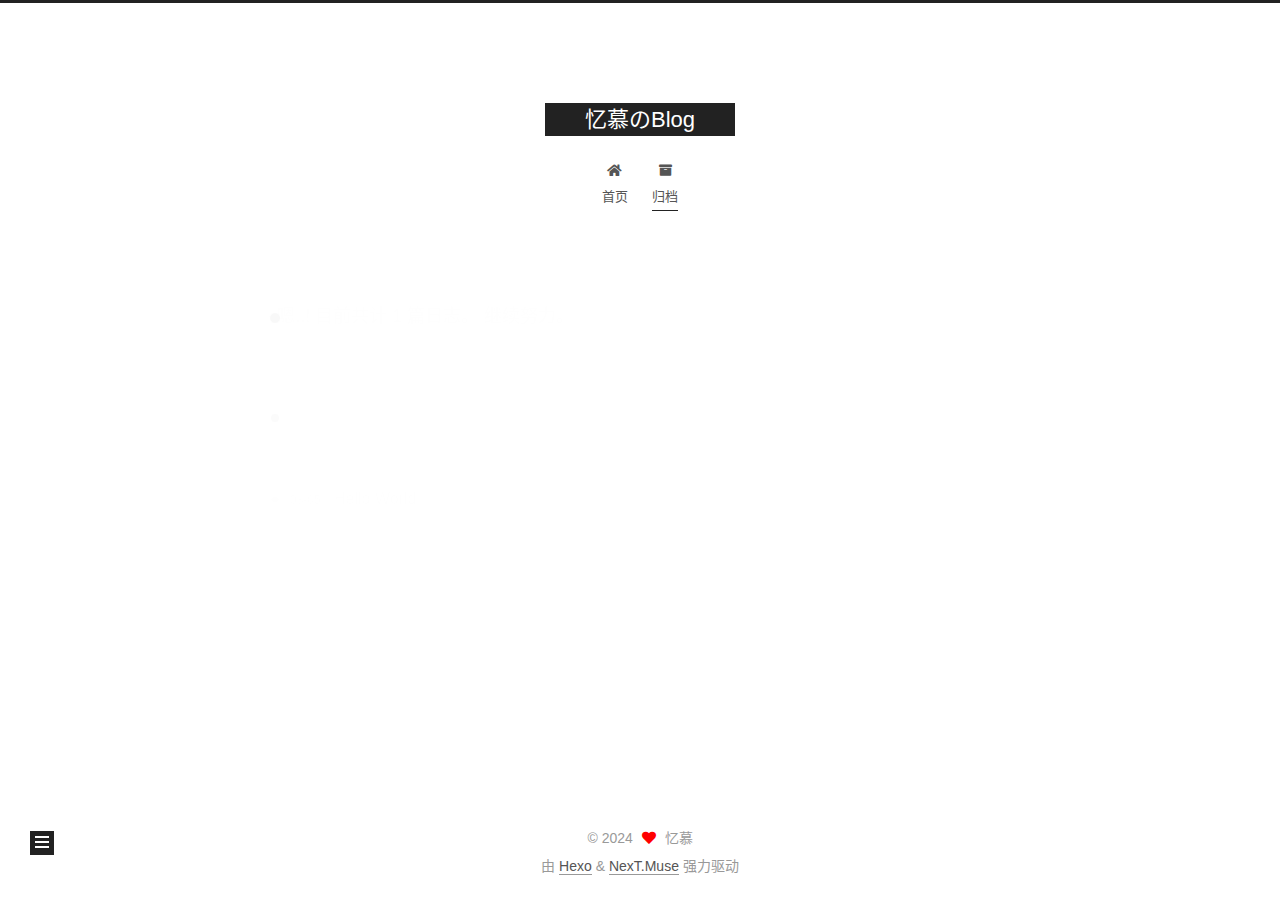
==== commit 1478fe97: "Site updated: 2024-08-13 00:48:13" ====
--- a/archives/index.html
+++ b/archives/index.html
@@ -1,30 +1,24 @@
-
-  <!DOCTYPE html>
-  <html lang="zh-CN"  >
-  <head>
-  <meta charset="utf-8">
-  
-
-  
-
-  
-
-  
-  <script>window.icon_font = '4552607_tq6stt6tcg';window.clipboard_tips = {"success":"复制成功(*^▽^*)","fail":"复制失败 (ﾟ⊿ﾟ)ﾂ"};</script>
-  
-  
-  <title>
-    归档 |
-    
-    忆慕のBlog
-  </title>
-  <meta name="viewport" content="width=device-width, initial-scale=1, shrink-to-fit=no">
-  <link rel="preconnect" href="https://fonts.gstatic.com/" crossorigin><link rel="preload" as="style" href="https://fonts.googleapis.com/css?family=Mulish:400,400italic,700,700italic%7CNoto%20Serif%20SC:400,400italic,700,700italic%7CUbuntu%20Mono:400,400italic,700,700italic&display=swap"><link rel="stylesheet" href="https://fonts.googleapis.com/css?family=Mulish:400,400italic,700,700italic%7CNoto%20Serif%20SC:400,400italic,700,700italic%7CUbuntu%20Mono:400,400italic,700,700italic&display=swap" media="print" onload="this.media&#x3D;&#39;all&#39;">
-  
-    <link rel="preload" href="//at.alicdn.com/t/c/font_4552607_tq6stt6tcg.woff2" as="font" type="font/woff2" crossorigin="anonymous">
-  
-  
-<link rel="stylesheet" href="/css/loader.css">
+<!DOCTYPE html>
+<html lang="zh-CN">
+<head>
+  <meta charset="UTF-8">
+<meta name="viewport" content="width=device-width, initial-scale=1, maximum-scale=2">
+<meta name="theme-color" content="#222">
+<meta name="generator" content="Hexo 7.3.0">
+  <link rel="apple-touch-icon" sizes="180x180" href="/images/apple-touch-icon-next.png">
+  <link rel="icon" type="image/png" sizes="32x32" href="/images/favicon-32x32-next.png">
+  <link rel="icon" type="image/png" sizes="16x16" href="/images/favicon-16x16-next.png">
+  <link rel="mask-icon" href="/images/logo.svg" color="#222">
+
+<link rel="stylesheet" href="/css/main.css">
+
+
+<link rel="stylesheet" href="/lib/font-awesome/css/all.min.css">
+
+<script id="hexo-configurations">
+    var NexT = window.NexT || {};
+    var CONFIG = {"hostname":"heartyimu.github.io","root":"/","scheme":"Muse","version":"7.8.0","exturl":false,"sidebar":{"position":"left","display":"post","padding":18,"offset":12,"onmobile":false},"copycode":{"enable":false,"show_result":false,"style":null},"back2top":{"enable":true,"sidebar":false,"scrollpercent":false},"bookmark":{"enable":false,"color":"#222","save":"auto"},"fancybox":false,"mediumzoom":false,"lazyload":false,"pangu":false,"comments":{"style":"tabs","active":null,"storage":true,"lazyload":false,"nav":null},"algolia":{"hits":{"per_page":10},"labels":{"input_placeholder":"Search for Posts","hits_empty":"We didn't find any results for the search: ${query}","hits_stats":"${hits} results found in ${time} ms"}},"localsearch":{"enable":false,"trigger":"auto","top_n_per_article":1,"unescape":false,"preload":false},"motion":{"enable":true,"async":false,"transition":{"post_block":"fadeIn","post_header":"slideDownIn","post_body":"slideDownIn","coll_header":"slideLeftIn","sidebar":"slideUpIn"}}};
+  </script>
 
   <meta property="og:type" content="website">
 <meta property="og:title" content="忆慕のBlog">
@@ -33,481 +27,314 @@
 <meta property="og:locale" content="zh_CN">
 <meta property="article:author" content="忆慕">
 <meta name="twitter:card" content="summary">
-  
-    <link rel="alternate" href="/atom.xml" title="忆慕のBlog" type="application/atom+xml">
-  
-  
-    <link rel="shortcut icon" href="/images/favicon.ico">
-  
-  
-<link rel="stylesheet" href="/css/style.css">
-
-  
-<link rel="stylesheet" href="https://npm.webcache.cn/photoswipe@5.4.4/dist/photoswipe.css">
-
-  
-  
-  
-  
-<script src="https://npm.webcache.cn/pace-js@1.2.4/pace.min.js"></script>
-
-  
+
+<link rel="canonical" href="https://heartyimu.github.io/archives/">
+
+
+<script id="page-configurations">
+  // https://hexo.io/docs/variables.html
+  CONFIG.page = {
+    sidebar: "",
+    isHome : false,
+    isPost : false,
+    lang   : 'zh-CN'
+  };
+</script>
+
+  <title>归档 | 忆慕のBlog</title>
+  
+
+
+
+
+
+
+  <noscript>
+  <style>
+  .use-motion .brand,
+  .use-motion .menu-item,
+  .sidebar-inner,
+  .use-motion .post-block,
+  .use-motion .pagination,
+  .use-motion .comments,
+  .use-motion .post-header,
+  .use-motion .post-body,
+  .use-motion .collection-header { opacity: initial; }
+
+  .use-motion .site-title,
+  .use-motion .site-subtitle {
+    opacity: initial;
+    top: initial;
+  }
+
+  .use-motion .logo-line-before i { left: initial; }
+  .use-motion .logo-line-after i { right: initial; }
+  </style>
+</noscript>
+
+</head>
+
+<body itemscope itemtype="http://schema.org/WebPage">
+  <div class="container use-motion">
+    <div class="headband"></div>
+
+    <header class="header" itemscope itemtype="http://schema.org/WPHeader">
+      <div class="header-inner"><div class="site-brand-container">
+  <div class="site-nav-toggle">
+    <div class="toggle" aria-label="切换导航栏">
+      <span class="toggle-line toggle-line-first"></span>
+      <span class="toggle-line toggle-line-middle"></span>
+      <span class="toggle-line toggle-line-last"></span>
+    </div>
+  </div>
+
+  <div class="site-meta">
+
+    <a href="/" class="brand" rel="start">
+      <span class="logo-line-before"><i></i></span>
+      <h1 class="site-title">忆慕のBlog</h1>
+      <span class="logo-line-after"><i></i></span>
+    </a>
+  </div>
+
+  <div class="site-nav-right">
+    <div class="toggle popup-trigger">
+    </div>
+  </div>
+</div>
+
+
+
+
+<nav class="site-nav">
+  <ul id="menu" class="main-menu menu">
+        <li class="menu-item menu-item-home">
+
+    <a href="/" rel="section"><i class="fa fa-home fa-fw"></i>首页</a>
+
+  </li>
+        <li class="menu-item menu-item-archives">
+
+    <a href="/archives/" rel="section"><i class="fa fa-archive fa-fw"></i>归档</a>
+
+  </li>
+  </ul>
+</nav>
+
+
+
+
+</div>
+    </header>
+
     
-<link rel="stylesheet" href="https://npm.webcache.cn/wowjs@1.1.3/css/libs/animate.css">
-
-    
-<script src="https://npm.webcache.cn/wowjs@1.1.3/dist/wow.min.js"></script>
-
-    <script>
-      new WOW({
-        offset: 0,
-        mobile: true,
-        live: false
-      }).init();
-    </script>
-  
-  
-    <script src="/sw.js"></script>
-  
-<meta name="generator" content="Hexo 7.3.0"></head>
-
-  <body>
-    
-  <div id='loader'>
-    <div class="loading-left-bg loading-bg"></div>
-    <div class="loading-right-bg loading-bg"></div>
-    <div class="spinner-box">
-      <div class="loading-taichi">
-        <svg width="150" height="150" viewBox="0 0 1024 1024" class="icon" version="1.1" xmlns="https://www.w3.org/2000/svg" shape-rendering="geometricPrecision">
-          <path d="M303.5 432A80 80 0 0 1 291.5 592A80 80 0 0 1 303.5 432z" fill="#ff6e6b" />
-          <path d="M512 65A447 447 0 0 1 512 959L512 929A417 417 0 0 0 512 95A417 417 0 0 0 512 929L512 959A447 447 0 0 1 512 65z" fill="#fd0d00" />
-          <path d="M512 95A417 417 0 0 1 929 512A208.5 208.5 0 0 1 720.5 720.5L720.5 592A80 80 0 0 0 720.5 432A80 80 0 0 0 720.5 592L720.5 720.5A208.5 208.5 0 0 1 512 512A208.5 208.5 0 0 0 303.5 303.5A208.5 208.5 0 0 0 95 512A417 417 0 0 1 512 95" fill="#fd0d00" />
-        </svg>
-      </div>
-      <div class="loading-word">少女祈祷中...</div>
-    </div>
-  </div>
-  </div>
-  <script>
-    var time = null;
-    var startLoading = () => {
-      time = Date.now();
-      document.getElementById('loader').classList.remove("loading");
+  <div class="back-to-top">
+    <i class="fa fa-arrow-up"></i>
+    <span>0%</span>
+  </div>
+
+
+    <main class="main">
+      <div class="main-inner">
+        <div class="content-wrap">
+          
+
+          <div class="content archive">
+            
+
+  
+  
+  
+  <div class="post-block">
+    <div class="posts-collapse">
+      <div class="collection-title">
+        <span class="collection-header">嗯..! 目前共计 1 篇日志。 继续努力。</span>
+      </div>
+
+      
+    <div class="collection-year">
+      <span class="collection-header">2024</span>
+    </div>
+
+  <article itemscope itemtype="http://schema.org/Article">
+    <header class="post-header">
+
+      <div class="post-meta">
+        <time itemprop="dateCreated"
+              datetime="2024-08-05T17:59:20+08:00"
+              content="2024-08-05">
+          08-05
+        </time>
+      </div>
+
+      <div class="post-title">
+          <a class="post-title-link" href="/2024/08/05/hello-world/" itemprop="url">
+            <span itemprop="name">Hello World</span>
+          </a>
+      </div>
+
+    </header>
+  </article>
+
+
+    </div>
+  </div>
+  
+  
+  
+
+  
+
+
+
+          </div>
+          
+
+<script>
+  window.addEventListener('tabs:register', () => {
+    let { activeClass } = CONFIG.comments;
+    if (CONFIG.comments.storage) {
+      activeClass = localStorage.getItem('comments_active') || activeClass;
     }
-    var endLoading = () => {
-      if (!time) {
-        document.body.style.overflow = 'auto';
-        document.getElementById('loader').classList.add("loading");
-      } else {
-        if (Date.now() - time > 500) {
-          time = null;
-          document.body.style.overflow = 'auto';
-          document.getElementById('loader').classList.add("loading");
-        } else {
-          setTimeout(endLoading, 500 - (Date.now() - time));
-          time = null;
-        }
+    if (activeClass) {
+      let activeTab = document.querySelector(`a[href="#comment-${activeClass}"]`);
+      if (activeTab) {
+        activeTab.click();
       }
     }
-    window.addEventListener('DOMContentLoaded', endLoading);
-    document.getElementById('loader').addEventListener('click', endLoading);
-  </script>
-
-<div id="copy-tooltip" style="pointer-events: none; opacity: 0; transition: all 0.2s ease; position: fixed;top: 50%;left: 50%;z-index: 999;transform: translate(-50%, -50%);color: white;background: rgba(0, 0, 0, 0.5);padding: 10px 15px;border-radius: 10px;">
-</div>
-
-    <div id="container">
-      <div id="wrap">
-        <div id="header-nav">
-  <nav id="main-nav">
-    
-      <span class="main-nav-link-wrap">
-        <span class="main-nav-icon"></span>
-        <a class="main-nav-link" href="/">首页</a>
-      </span>
-    
-      <span class="main-nav-link-wrap">
-        <span class="main-nav-icon"></span>
-        <a class="main-nav-link" href="/archives">归档</a>
-      </span>
-    
-      <span class="main-nav-link-wrap">
-        <span class="main-nav-icon"></span>
-        <a class="main-nav-link" href="/about">关于</a>
-      </span>
-    
-      <span class="main-nav-link-wrap">
-        <span class="main-nav-icon"></span>
-        <a class="main-nav-link" href="/friend">友链</a>
-      </span>
-    
-    <a id="main-nav-toggle" class="nav-icon"></a>
-  </nav>
-  <nav id="sub-nav">
-    
-      <a id="nav-rss-link" class="nav-icon" href="/atom.xml" title="RSS 订阅"></a>
-    
-    
-    
-  </nav>
-</div>
-<header id="header">
-  
-    
-      <img fetchpriority="high" src="/images/banner.webp" alt="">
-    
-  
-  <div id="header-outer" class="outer">
-    <div id="header-title" class="inner">
-      <div id="logo-wrap">
-        
-          
-          
-            <a href="/" id="logo">
-              <h1>归档</h1>
-            </a>
-          
-        
-      </div>
-      
-        
-        <h2 id="subtitle-wrap">
-          
-        </h2>
-      
-    </div>
-  </div>
-</header>
-
-        <div id="content" class="outer">
-          
-          <section id="main">
-<div class="archives-outer-wrap wow fadeInUp">
-  <div class="tag-wrap">
-    
-  </div>
-  <div class="category-wrap">
-    
-  </div>
-  
-  
-    
-    
-      
-      
-      <section class="archives-wrap wow fadeInUp">
-        <div class="archive-year-wrap">
-          <a href="/archives/2024" class="archive-year">2024</a>
-        </div>
-        <div class="archives">
-          <ul>
-            
-            <li class="archive-article">
-  <div class="archive-article-date-wrap">
-    <a href="/2024/08/05/hello-world/">
-      <time class="dt-published" datetime="2024-08-05T09:59:20.079Z" itemprop="datePublished">08-05</time>
-    </a>
-  </div>
-  <div class="archive-article-title-wrap">
-    
-      
-        <a class="archive-article-title" href="/2024/08/05/hello-world/">Hello World</a>
-      
-    
-  </div>
-</li>
-
-            
-            
-          </ul>
-        </div>
-      </section>
-  
-  </div>
-
-
-
-</section>
-          
-            <aside id="sidebar">
-  <div class="sidebar-wrap wow fadeInRight ">
-    
-      <div class="sidebar-author">
-  <img data-src="/avatar/avatar.webp" data-sizes="auto" alt="忆慕" class="lazyload">
-  <div class="sidebar-author-name">忆慕</div>
-  <div class="sidebar-description"></div>
-</div>
-<div class="sidebar-state">
-  <div class="sidebar-state-article">
-    <div>文章</div>
-    <div class="sidebar-state-number">1</div>
-  </div>
-  <div class="sidebar-state-category">
-    <div>分类</div>
-    <div class="sidebar-state-number">0</div>
-  </div>
-  <div class="sidebar-state-tag">
-    <div>标签</div>
-    <div class="sidebar-state-number">0</div>
-  </div>
-</div>
-<div class="sidebar-social">
-  
-</div>
-<div class="sidebar-menu">
-  
-    <div class="sidebar-menu-link-wrap">
-      <a class="sidebar-menu-link-dummy" href="/" aria-label="首页"></a>
-      <span class="sidebar-menu-icon"></span>
-      <div class="sidebar-menu-link">首页</div>
-    </div>
-  
-    <div class="sidebar-menu-link-wrap">
-      <a class="sidebar-menu-link-dummy" href="/archives" aria-label="归档"></a>
-      <span class="sidebar-menu-icon"></span>
-      <div class="sidebar-menu-link">归档</div>
-    </div>
-  
-    <div class="sidebar-menu-link-wrap">
-      <a class="sidebar-menu-link-dummy" href="/about" aria-label="关于"></a>
-      <span class="sidebar-menu-icon"></span>
-      <div class="sidebar-menu-link">关于</div>
-    </div>
-  
-    <div class="sidebar-menu-link-wrap">
-      <a class="sidebar-menu-link-dummy" href="/friend" aria-label="友链"></a>
-      <span class="sidebar-menu-icon"></span>
-      <div class="sidebar-menu-link">友链</div>
-    </div>
-  
-</div>
-
-    
-    
-  </div>
-
-  
-</aside>
-
-          
-        </div>
-        <footer id="footer" class="wow fadeInUp">
-  <div style="width: 100%; overflow: hidden">
-    <div class="footer-line"></div>
-  </div>
-  <div class="outer">
-    <div id="footer-info" class="inner">
-      
-      <div>
-        <span class="icon-copyright"></span>
-        2020-2024
-        <span class="footer-info-sep"></span>
-        忆慕
-      </div>
-      
-        <div>
-          基于&nbsp;<a href="https://hexo.io/" target="_blank">Hexo</a>&nbsp;
-          Theme.<a href="https://github.com/D-Sketon/hexo-theme-reimu" target="_blank">Reimu</a>
-        </div>
-      
-      
-        <div>
-          <span class="icon-brush"></span>
-          75
-          &nbsp;|&nbsp;
-          <span class="icon-coffee"></span>
-          00:01
-        </div>
-      
-      
-        <div>
-          <span class="icon-eye"></span>
-          <span id="busuanzi_container_site_pv">总访问量&nbsp;<span id="busuanzi_value_site_pv"></span></span>
-          &nbsp;|&nbsp;
-          <span class="icon-user"></span>
-          <span id="busuanzi_container_site_uv">总访客量&nbsp;<span id="busuanzi_value_site_uv"></span></span>
-        </div>
-      
-    </div>
-  </div>
-</footer>
-
-        <div class="sidebar-top">
-          <img src="/images/taichi.png" height="50" width="50" alt="backtop" />
-          <div class="arrow-up"></div>
-        </div>
-        <div id="mask"></div>
-      </div>
-      <nav id="mobile-nav">
-  <div class="sidebar-wrap">
-    
-      <div class="sidebar-author">
-  <img data-src="/avatar/avatar.webp" data-sizes="auto" alt="忆慕" class="lazyload">
-  <div class="sidebar-author-name">忆慕</div>
-  <div class="sidebar-description"></div>
-</div>
-<div class="sidebar-state">
-  <div class="sidebar-state-article">
-    <div>文章</div>
-    <div class="sidebar-state-number">1</div>
-  </div>
-  <div class="sidebar-state-category">
-    <div>分类</div>
-    <div class="sidebar-state-number">0</div>
-  </div>
-  <div class="sidebar-state-tag">
-    <div>标签</div>
-    <div class="sidebar-state-number">0</div>
-  </div>
-</div>
-<div class="sidebar-social">
-  
-</div>
-<div class="sidebar-menu">
-  
-    <div class="sidebar-menu-link-wrap">
-      <a class="sidebar-menu-link-dummy" href="/" aria-label="首页"></a>
-      <span class="sidebar-menu-icon"></span>
-      <div class="sidebar-menu-link">首页</div>
-    </div>
-  
-    <div class="sidebar-menu-link-wrap">
-      <a class="sidebar-menu-link-dummy" href="/archives" aria-label="归档"></a>
-      <span class="sidebar-menu-icon"></span>
-      <div class="sidebar-menu-link">归档</div>
-    </div>
-  
-    <div class="sidebar-menu-link-wrap">
-      <a class="sidebar-menu-link-dummy" href="/about" aria-label="关于"></a>
-      <span class="sidebar-menu-icon"></span>
-      <div class="sidebar-menu-link">关于</div>
-    </div>
-  
-    <div class="sidebar-menu-link-wrap">
-      <a class="sidebar-menu-link-dummy" href="/friend" aria-label="友链"></a>
-      <span class="sidebar-menu-icon"></span>
-      <div class="sidebar-menu-link">友链</div>
-    </div>
-  
-</div>
-
-    
-  </div>
-  
-</nav>
-
-    </div>
-    <div class="site-search">
-      <div class="reimu-popup popup">
-        <div class="reimu-search">
-          <span class="reimu-search-input-icon"></span>
-          <div class="reimu-search-input" id="reimu-search-input"></div>
-        </div>
-        <div class="reimu-results">
-          <div id="reimu-stats"></div>
-          <div id="reimu-hits"></div>
-          <div id="reimu-pagination" class="reimu-pagination"></div>
-        </div>
-        <span class="popup-btn-close"></span>
-      </div>
-    </div>
-    
-<script src="https://npm.webcache.cn/lazysizes@5.3.2/lazysizes.min.js"></script>
-
-
-<script src="https://npm.webcache.cn/clipboard@2.0.11/dist/clipboard.min.js"></script>
-
-
-
-<script src="/js/script.js"></script>
-
-
-
-<script src="/js/pjax_script.js" data-pjax></script>
-
-
-<script type="module" data-pjax>
-  import PhotoSwipeLightbox from "https://npm.webcache.cn/photoswipe@5.4.4/dist/photoswipe-lightbox.esm.js";
-  
-  const pswp = () => {
-    if (_$$('.article-entry a.article-gallery-item').length > 0) {
-      new PhotoSwipeLightbox({
-        gallery: '.article-entry',
-        children: 'a.article-gallery-item',
-        pswpModule: () => import("https://npm.webcache.cn/photoswipe@5.4.4/dist/photoswipe.esm.js")
-      }).init();
-    }
-    if(_$$('.article-gallery a.article-gallery-item').length > 0) {
-      new PhotoSwipeLightbox({
-        gallery: '.article-gallery',
-        children: 'a.article-gallery-item',
-        pswpModule: () => import("https://npm.webcache.cn/photoswipe@5.4.4/dist/photoswipe.esm.js")
-      }).init();
-    }
-    window.lightboxStatus = 'done';
-    window.removeEventListener('lightbox:ready', pswp);
-  }
-  if(window.lightboxStatus === 'ready') {
-    pswp()
-  } else {
-    window.addEventListener('lightbox:ready', pswp);
+  });
+  if (CONFIG.comments.storage) {
+    window.addEventListener('tabs:click', event => {
+      if (!event.target.matches('.tabs-comment .tab-content .tab-pane')) return;
+      let commentClass = event.target.classList[1];
+      localStorage.setItem('comments_active', commentClass);
+    });
   }
 </script>
 
-
-
-
-
-
-
-
-
-
-
-
-
-
-
-
-  
-<script src="https://npm.webcache.cn/mouse-firework@0.0.4/dist/index.umd.js"></script>
-
-  <script>
-    firework(JSON.parse('{"excludeElements":["a","button"],"particles":[{"shape":"circle","move":["emit"],"easing":"easeOutExpo","colors":["#ff5252","#ff7c7c","#ffafaf","#ffd0d0"],"number":20,"duration":[1200,1800],"shapeOptions":{"radius":[16,32],"alpha":[0.3,0.5]}},{"shape":"circle","move":["diffuse"],"easing":"easeOutExpo","colors":["#ff0000"],"number":1,"duration":[1200,1800],"shapeOptions":{"radius":20,"alpha":[0.2,0.5],"lineWidth":6}}]}'))
-  </script>
-
-
-
-
-
-
-<div id="lazy-script">
-  <div>
-    
-  </div>
-</div>
-
-
-  <script>
-    console.log(String.raw`%c 
- ______     ______     __     __    __     __  __    
-/\  == \   /\  ___\   /\ \   /\ "-./  \   /\ \/\ \   
-\ \  __<   \ \  __\   \ \ \  \ \ \-./\ \  \ \ \_\ \  
- \ \_\ \_\  \ \_____\  \ \_\  \ \_\ \ \_\  \ \_____\ 
-  \/_/ /_/   \/_____/   \/_/   \/_/  \/_/   \/_____/ 
-                                                  
-`,'color: #ff5252;')
-    console.log('%c Theme.Reimu v' + '0.2.1' + ' %c https://github.com/D-Sketon/hexo-theme-reimu ', 'color: white; background: #ff5252; padding:5px 0;', 'padding:4px;border:1px solid #ff5252;')
-  </script>
-  
-
-
-  
-<script src="https://npm.webcache.cn/busuanzi@2.3.0/bsz.pure.mini.js" async></script>
-
-
-  <!-- hexo injector body_end start -->
-<script src="/js/insert_highlight.js" data-pjax></script>
-<!-- hexo injector body_end end --></body>
-  </html>
-
+        </div>
+          
+  
+  <div class="toggle sidebar-toggle">
+    <span class="toggle-line toggle-line-first"></span>
+    <span class="toggle-line toggle-line-middle"></span>
+    <span class="toggle-line toggle-line-last"></span>
+  </div>
+
+  <aside class="sidebar">
+    <div class="sidebar-inner">
+
+      <ul class="sidebar-nav motion-element">
+        <li class="sidebar-nav-toc">
+          文章目录
+        </li>
+        <li class="sidebar-nav-overview">
+          站点概览
+        </li>
+      </ul>
+
+      <!--noindex-->
+      <div class="post-toc-wrap sidebar-panel">
+      </div>
+      <!--/noindex-->
+
+      <div class="site-overview-wrap sidebar-panel">
+        <div class="site-author motion-element" itemprop="author" itemscope itemtype="http://schema.org/Person">
+  <p class="site-author-name" itemprop="name">忆慕</p>
+  <div class="site-description" itemprop="description"></div>
+</div>
+<div class="site-state-wrap motion-element">
+  <nav class="site-state">
+      <div class="site-state-item site-state-posts">
+          <a href="/archives/">
+        
+          <span class="site-state-item-count">1</span>
+          <span class="site-state-item-name">日志</span>
+        </a>
+      </div>
+  </nav>
+</div>
+
+
+
+      </div>
+
+    </div>
+  </aside>
+  <div id="sidebar-dimmer"></div>
+
+
+      </div>
+    </main>
+
+    <footer class="footer">
+      <div class="footer-inner">
+        
+
+        
+
+<div class="copyright">
+  
+  &copy; 
+  <span itemprop="copyrightYear">2024</span>
+  <span class="with-love">
+    <i class="fa fa-heart"></i>
+  </span>
+  <span class="author" itemprop="copyrightHolder">忆慕</span>
+</div>
+  <div class="powered-by">由 <a href="https://hexo.io/" class="theme-link" rel="noopener" target="_blank">Hexo</a> & <a href="https://muse.theme-next.org/" class="theme-link" rel="noopener" target="_blank">NexT.Muse</a> 强力驱动
+  </div>
+
+        
+
+
+
+
+
+
+
+
+      </div>
+    </footer>
+  </div>
+
+  
+  <script src="/lib/anime.min.js"></script>
+  <script src="/lib/velocity/velocity.min.js"></script>
+  <script src="/lib/velocity/velocity.ui.min.js"></script>
+
+<script src="/js/utils.js"></script>
+
+<script src="/js/motion.js"></script>
+
+
+<script src="/js/schemes/muse.js"></script>
+
+
+<script src="/js/next-boot.js"></script>
+
+
+
+
+  
+
+
+
+
+
+
+
+
+
+
+
+
+
+
+
+  
+
+  
+
+</body>
+</html>
--- a/css/main.css
+++ b/css/main.css
@@ -0,0 +1,2291 @@
+:root {
+  --body-bg-color: #fff;
+  --content-bg-color: #fff;
+  --card-bg-color: #f5f5f5;
+  --text-color: #555;
+  --blockquote-color: #666;
+  --link-color: #555;
+  --link-hover-color: #222;
+  --brand-color: #fff;
+  --brand-hover-color: #fff;
+  --table-row-odd-bg-color: #f9f9f9;
+  --table-row-hover-bg-color: #f5f5f5;
+  --menu-item-bg-color: #f5f5f5;
+  --btn-default-bg: #222;
+  --btn-default-color: #fff;
+  --btn-default-border-color: #222;
+  --btn-default-hover-bg: #fff;
+  --btn-default-hover-color: #222;
+  --btn-default-hover-border-color: #222;
+}
+html {
+  line-height: 1.15; /* 1 */
+  -webkit-text-size-adjust: 100%; /* 2 */
+}
+body {
+  margin: 0;
+}
+main {
+  display: block;
+}
+h1 {
+  font-size: 2em;
+  margin: 0.67em 0;
+}
+hr {
+  box-sizing: content-box; /* 1 */
+  height: 0; /* 1 */
+  overflow: visible; /* 2 */
+}
+pre {
+  font-family: monospace, monospace; /* 1 */
+  font-size: 1em; /* 2 */
+}
+a {
+  background: transparent;
+}
+abbr[title] {
+  border-bottom: none; /* 1 */
+  text-decoration: underline; /* 2 */
+  text-decoration: underline dotted; /* 2 */
+}
+b,
+strong {
+  font-weight: bolder;
+}
+code,
+kbd,
+samp {
+  font-family: monospace, monospace; /* 1 */
+  font-size: 1em; /* 2 */
+}
+small {
+  font-size: 80%;
+}
+sub,
+sup {
+  font-size: 75%;
+  line-height: 0;
+  position: relative;
+  vertical-align: baseline;
+}
+sub {
+  bottom: -0.25em;
+}
+sup {
+  top: -0.5em;
+}
+img {
+  border-style: none;
+}
+button,
+input,
+optgroup,
+select,
+textarea {
+  font-family: inherit; /* 1 */
+  font-size: 100%; /* 1 */
+  line-height: 1.15; /* 1 */
+  margin: 0; /* 2 */
+}
+button,
+input {
+/* 1 */
+  overflow: visible;
+}
+button,
+select {
+/* 1 */
+  text-transform: none;
+}
+button,
+[type='button'],
+[type='reset'],
+[type='submit'] {
+  -webkit-appearance: button;
+}
+button::-moz-focus-inner,
+[type='button']::-moz-focus-inner,
+[type='reset']::-moz-focus-inner,
+[type='submit']::-moz-focus-inner {
+  border-style: none;
+  padding: 0;
+}
+button:-moz-focusring,
+[type='button']:-moz-focusring,
+[type='reset']:-moz-focusring,
+[type='submit']:-moz-focusring {
+  outline: 1px dotted ButtonText;
+}
+fieldset {
+  padding: 0.35em 0.75em 0.625em;
+}
+legend {
+  box-sizing: border-box; /* 1 */
+  color: inherit; /* 2 */
+  display: table; /* 1 */
+  max-width: 100%; /* 1 */
+  padding: 0; /* 3 */
+  white-space: normal; /* 1 */
+}
+progress {
+  vertical-align: baseline;
+}
+textarea {
+  overflow: auto;
+}
+[type='checkbox'],
+[type='radio'] {
+  box-sizing: border-box; /* 1 */
+  padding: 0; /* 2 */
+}
+[type='number']::-webkit-inner-spin-button,
+[type='number']::-webkit-outer-spin-button {
+  height: auto;
+}
+[type='search'] {
+  outline-offset: -2px; /* 2 */
+  -webkit-appearance: textfield; /* 1 */
+}
+[type='search']::-webkit-search-decoration {
+  -webkit-appearance: none;
+}
+::-webkit-file-upload-button {
+  font: inherit; /* 2 */
+  -webkit-appearance: button; /* 1 */
+}
+details {
+  display: block;
+}
+summary {
+  display: list-item;
+}
+template {
+  display: none;
+}
+[hidden] {
+  display: none;
+}
+::selection {
+  background: #262a30;
+  color: #eee;
+}
+html,
+body {
+  height: 100%;
+}
+body {
+  background: var(--body-bg-color);
+  color: var(--text-color);
+  font-family: 'Lato', "PingFang SC", "Microsoft YaHei", sans-serif;
+  font-size: 1em;
+  line-height: 2;
+}
+@media (max-width: 991px) {
+  body {
+    padding-left: 0 !important;
+    padding-right: 0 !important;
+  }
+}
+h1,
+h2,
+h3,
+h4,
+h5,
+h6 {
+  font-family: 'Lato', "PingFang SC", "Microsoft YaHei", sans-serif;
+  font-weight: bold;
+  line-height: 1.5;
+  margin: 20px 0 15px;
+}
+h1 {
+  font-size: 1.5em;
+}
+h2 {
+  font-size: 1.375em;
+}
+h3 {
+  font-size: 1.25em;
+}
+h4 {
+  font-size: 1.125em;
+}
+h5 {
+  font-size: 1em;
+}
+h6 {
+  font-size: 0.875em;
+}
+p {
+  margin: 0 0 20px 0;
+}
+a,
+span.exturl {
+  border-bottom: 1px solid #999;
+  color: var(--link-color);
+  outline: 0;
+  text-decoration: none;
+  overflow-wrap: break-word;
+  word-wrap: break-word;
+  cursor: pointer;
+}
+a:hover,
+span.exturl:hover {
+  border-bottom-color: var(--link-hover-color);
+  color: var(--link-hover-color);
+}
+iframe,
+img,
+video {
+  display: block;
+  margin-left: auto;
+  margin-right: auto;
+  max-width: 100%;
+}
+hr {
+  background-image: repeating-linear-gradient(-45deg, #ddd, #ddd 4px, transparent 4px, transparent 8px);
+  border: 0;
+  height: 3px;
+  margin: 40px 0;
+}
+blockquote {
+  border-left: 4px solid #ddd;
+  color: var(--blockquote-color);
+  margin: 0;
+  padding: 0 15px;
+}
+blockquote cite::before {
+  content: '-';
+  padding: 0 5px;
+}
+dt {
+  font-weight: bold;
+}
+dd {
+  margin: 0;
+  padding: 0;
+}
+kbd {
+  background-color: #f5f5f5;
+  background-image: linear-gradient(#eee, #fff, #eee);
+  border: 1px solid #ccc;
+  border-radius: 0.2em;
+  box-shadow: 0.1em 0.1em 0.2em rgba(0,0,0,0.1);
+  color: #555;
+  font-family: inherit;
+  padding: 0.1em 0.3em;
+  white-space: nowrap;
+}
+.table-container {
+  overflow: auto;
+}
+table {
+  border-collapse: collapse;
+  border-spacing: 0;
+  font-size: 0.875em;
+  margin: 0 0 20px 0;
+  width: 100%;
+}
+tbody tr:nth-of-type(odd) {
+  background: var(--table-row-odd-bg-color);
+}
+tbody tr:hover {
+  background: var(--table-row-hover-bg-color);
+}
+caption,
+th,
+td {
+  font-weight: normal;
+  padding: 8px;
+  vertical-align: middle;
+}
+th,
+td {
+  border: 1px solid #ddd;
+  border-bottom: 3px solid #ddd;
+}
+th {
+  font-weight: 700;
+  padding-bottom: 10px;
+}
+td {
+  border-bottom-width: 1px;
+}
+.btn {
+  background: var(--btn-default-bg);
+  border: 2px solid var(--btn-default-border-color);
+  border-radius: 0;
+  color: var(--btn-default-color);
+  display: inline-block;
+  font-size: 0.875em;
+  line-height: 2;
+  padding: 0 20px;
+  text-decoration: none;
+  transition-property: background-color;
+  transition-delay: 0s;
+  transition-duration: 0.2s;
+  transition-timing-function: ease-in-out;
+}
+.btn:hover {
+  background: var(--btn-default-hover-bg);
+  border-color: var(--btn-default-hover-border-color);
+  color: var(--btn-default-hover-color);
+}
+.btn + .btn {
+  margin: 0 0 8px 8px;
+}
+.btn .fa-fw {
+  text-align: left;
+  width: 1.285714285714286em;
+}
+.toggle {
+  line-height: 0;
+}
+.toggle .toggle-line {
+  background: #fff;
+  display: inline-block;
+  height: 2px;
+  left: 0;
+  position: relative;
+  top: 0;
+  transition: all 0.4s;
+  vertical-align: top;
+  width: 100%;
+}
+.toggle .toggle-line:not(:first-child) {
+  margin-top: 3px;
+}
+.toggle.toggle-arrow .toggle-line-first {
+  left: 50%;
+  top: 2px;
+  transform: rotate(45deg);
+  width: 50%;
+}
+.toggle.toggle-arrow .toggle-line-middle {
+  left: 2px;
+  width: 90%;
+}
+.toggle.toggle-arrow .toggle-line-last {
+  left: 50%;
+  top: -2px;
+  transform: rotate(-45deg);
+  width: 50%;
+}
+.toggle.toggle-close .toggle-line-first {
+  transform: rotate(-45deg);
+  top: 5px;
+}
+.toggle.toggle-close .toggle-line-middle {
+  opacity: 0;
+}
+.toggle.toggle-close .toggle-line-last {
+  transform: rotate(45deg);
+  top: -5px;
+}
+.highlight,
+pre {
+  background: #f7f7f7;
+  color: #4d4d4c;
+  line-height: 1.6;
+  margin: 0 auto 20px;
+}
+pre,
+code {
+  font-family: consolas, Menlo, monospace, "PingFang SC", "Microsoft YaHei";
+}
+code {
+  background: #eee;
+  border-radius: 3px;
+  color: #555;
+  padding: 2px 4px;
+  overflow-wrap: break-word;
+  word-wrap: break-word;
+}
+.highlight *::selection {
+  background: #d6d6d6;
+}
+.highlight pre {
+  border: 0;
+  margin: 0;
+  padding: 10px 0;
+}
+.highlight table {
+  border: 0;
+  margin: 0;
+  width: auto;
+}
+.highlight td {
+  border: 0;
+  padding: 0;
+}
+.highlight figcaption {
+  background: #eff2f3;
+  color: #4d4d4c;
+  display: flex;
+  font-size: 0.875em;
+  justify-content: space-between;
+  line-height: 1.2;
+  padding: 0.5em;
+}
+.highlight figcaption a {
+  color: #4d4d4c;
+}
+.highlight figcaption a:hover {
+  border-bottom-color: #4d4d4c;
+}
+.highlight .gutter {
+  -moz-user-select: none;
+  -ms-user-select: none;
+  -webkit-user-select: none;
+  user-select: none;
+}
+.highlight .gutter pre {
+  background: #eff2f3;
+  color: #869194;
+  padding-left: 10px;
+  padding-right: 10px;
+  text-align: right;
+}
+.highlight .code pre {
+  background: #f7f7f7;
+  padding-left: 10px;
+  width: 100%;
+}
+.gist table {
+  width: auto;
+}
+.gist table td {
+  border: 0;
+}
+pre {
+  overflow: auto;
+  padding: 10px;
+}
+pre code {
+  background: none;
+  color: #4d4d4c;
+  font-size: 0.875em;
+  padding: 0;
+  text-shadow: none;
+}
+pre .deletion {
+  background: #fdd;
+}
+pre .addition {
+  background: #dfd;
+}
+pre .meta {
+  color: #eab700;
+  -moz-user-select: none;
+  -ms-user-select: none;
+  -webkit-user-select: none;
+  user-select: none;
+}
+pre .comment {
+  color: #8e908c;
+}
+pre .variable,
+pre .attribute,
+pre .tag,
+pre .name,
+pre .regexp,
+pre .ruby .constant,
+pre .xml .tag .title,
+pre .xml .pi,
+pre .xml .doctype,
+pre .html .doctype,
+pre .css .id,
+pre .css .class,
+pre .css .pseudo {
+  color: #c82829;
+}
+pre .number,
+pre .preprocessor,
+pre .built_in,
+pre .builtin-name,
+pre .literal,
+pre .params,
+pre .constant,
+pre .command {
+  color: #f5871f;
+}
+pre .ruby .class .title,
+pre .css .rules .attribute,
+pre .string,
+pre .symbol,
+pre .value,
+pre .inheritance,
+pre .header,
+pre .ruby .symbol,
+pre .xml .cdata,
+pre .special,
+pre .formula {
+  color: #718c00;
+}
+pre .title,
+pre .css .hexcolor {
+  color: #3e999f;
+}
+pre .function,
+pre .python .decorator,
+pre .python .title,
+pre .ruby .function .title,
+pre .ruby .title .keyword,
+pre .perl .sub,
+pre .javascript .title,
+pre .coffeescript .title {
+  color: #4271ae;
+}
+pre .keyword,
+pre .javascript .function {
+  color: #8959a8;
+}
+.blockquote-center {
+  border-left: none;
+  margin: 40px 0;
+  padding: 0;
+  position: relative;
+  text-align: center;
+}
+.blockquote-center .fa {
+  display: block;
+  opacity: 0.6;
+  position: absolute;
+  width: 100%;
+}
+.blockquote-center .fa-quote-left {
+  border-top: 1px solid #ccc;
+  text-align: left;
+  top: -20px;
+}
+.blockquote-center .fa-quote-right {
+  border-bottom: 1px solid #ccc;
+  text-align: right;
+  bottom: -20px;
+}
+.blockquote-center p,
+.blockquote-center div {
+  text-align: center;
+}
+.post-body .group-picture img {
+  margin: 0 auto;
+  padding: 0 3px;
+}
+.group-picture-row {
+  margin-bottom: 6px;
+  overflow: hidden;
+}
+.group-picture-column {
+  float: left;
+  margin-bottom: 10px;
+}
+.post-body .label {
+  color: #555;
+  display: inline;
+  padding: 0 2px;
+}
+.post-body .label.default {
+  background: #f0f0f0;
+}
+.post-body .label.primary {
+  background: #efe6f7;
+}
+.post-body .label.info {
+  background: #e5f2f8;
+}
+.post-body .label.success {
+  background: #e7f4e9;
+}
+.post-body .label.warning {
+  background: #fcf6e1;
+}
+.post-body .label.danger {
+  background: #fae8eb;
+}
+.post-body .tabs {
+  margin-bottom: 20px;
+}
+.post-body .tabs,
+.tabs-comment {
+  display: block;
+  padding-top: 10px;
+  position: relative;
+}
+.post-body .tabs ul.nav-tabs,
+.tabs-comment ul.nav-tabs {
+  display: flex;
+  flex-wrap: wrap;
+  margin: 0;
+  margin-bottom: -1px;
+  padding: 0;
+}
+@media (max-width: 413px) {
+  .post-body .tabs ul.nav-tabs,
+  .tabs-comment ul.nav-tabs {
+    display: block;
+    margin-bottom: 5px;
+  }
+}
+.post-body .tabs ul.nav-tabs li.tab,
+.tabs-comment ul.nav-tabs li.tab {
+  border-bottom: 1px solid #ddd;
+  border-left: 1px solid transparent;
+  border-right: 1px solid transparent;
+  border-top: 3px solid transparent;
+  flex-grow: 1;
+  list-style-type: none;
+  border-radius: 0 0 0 0;
+}
+@media (max-width: 413px) {
+  .post-body .tabs ul.nav-tabs li.tab,
+  .tabs-comment ul.nav-tabs li.tab {
+    border-bottom: 1px solid transparent;
+    border-left: 3px solid transparent;
+    border-right: 1px solid transparent;
+    border-top: 1px solid transparent;
+  }
+}
+@media (max-width: 413px) {
+  .post-body .tabs ul.nav-tabs li.tab,
+  .tabs-comment ul.nav-tabs li.tab {
+    border-radius: 0;
+  }
+}
+.post-body .tabs ul.nav-tabs li.tab a,
+.tabs-comment ul.nav-tabs li.tab a {
+  border-bottom: initial;
+  display: block;
+  line-height: 1.8;
+  outline: 0;
+  padding: 0.25em 0.75em;
+  text-align: center;
+  transition-delay: 0s;
+  transition-duration: 0.2s;
+  transition-timing-function: ease-out;
+}
+.post-body .tabs ul.nav-tabs li.tab a i,
+.tabs-comment ul.nav-tabs li.tab a i {
+  width: 1.285714285714286em;
+}
+.post-body .tabs ul.nav-tabs li.tab.active,
+.tabs-comment ul.nav-tabs li.tab.active {
+  border-bottom: 1px solid transparent;
+  border-left: 1px solid #ddd;
+  border-right: 1px solid #ddd;
+  border-top: 3px solid #fc6423;
+}
+@media (max-width: 413px) {
+  .post-body .tabs ul.nav-tabs li.tab.active,
+  .tabs-comment ul.nav-tabs li.tab.active {
+    border-bottom: 1px solid #ddd;
+    border-left: 3px solid #fc6423;
+    border-right: 1px solid #ddd;
+    border-top: 1px solid #ddd;
+  }
+}
+.post-body .tabs ul.nav-tabs li.tab.active a,
+.tabs-comment ul.nav-tabs li.tab.active a {
+  color: var(--link-color);
+  cursor: default;
+}
+.post-body .tabs .tab-content .tab-pane,
+.tabs-comment .tab-content .tab-pane {
+  border: 1px solid #ddd;
+  border-top: 0;
+  padding: 20px 20px 0 20px;
+  border-radius: 0;
+}
+.post-body .tabs .tab-content .tab-pane:not(.active),
+.tabs-comment .tab-content .tab-pane:not(.active) {
+  display: none;
+}
+.post-body .tabs .tab-content .tab-pane.active,
+.tabs-comment .tab-content .tab-pane.active {
+  display: block;
+}
+.post-body .tabs .tab-content .tab-pane.active:nth-of-type(1),
+.tabs-comment .tab-content .tab-pane.active:nth-of-type(1) {
+  border-radius: 0 0 0 0;
+}
+@media (max-width: 413px) {
+  .post-body .tabs .tab-content .tab-pane.active:nth-of-type(1),
+  .tabs-comment .tab-content .tab-pane.active:nth-of-type(1) {
+    border-radius: 0;
+  }
+}
+.post-body .note {
+  border-radius: 3px;
+  margin-bottom: 20px;
+  padding: 1em;
+  position: relative;
+  border: 1px solid #eee;
+  border-left-width: 5px;
+}
+.post-body .note h2,
+.post-body .note h3,
+.post-body .note h4,
+.post-body .note h5,
+.post-body .note h6 {
+  margin-top: 0;
+  border-bottom: initial;
+  margin-bottom: 0;
+  padding-top: 0;
+}
+.post-body .note p:first-child,
+.post-body .note ul:first-child,
+.post-body .note ol:first-child,
+.post-body .note table:first-child,
+.post-body .note pre:first-child,
+.post-body .note blockquote:first-child,
+.post-body .note img:first-child {
+  margin-top: 0;
+}
+.post-body .note p:last-child,
+.post-body .note ul:last-child,
+.post-body .note ol:last-child,
+.post-body .note table:last-child,
+.post-body .note pre:last-child,
+.post-body .note blockquote:last-child,
+.post-body .note img:last-child {
+  margin-bottom: 0;
+}
+.post-body .note.default {
+  border-left-color: #777;
+}
+.post-body .note.default h2,
+.post-body .note.default h3,
+.post-body .note.default h4,
+.post-body .note.default h5,
+.post-body .note.default h6 {
+  color: #777;
+}
+.post-body .note.primary {
+  border-left-color: #6f42c1;
+}
+.post-body .note.primary h2,
+.post-body .note.primary h3,
+.post-body .note.primary h4,
+.post-body .note.primary h5,
+.post-body .note.primary h6 {
+  color: #6f42c1;
+}
+.post-body .note.info {
+  border-left-color: #428bca;
+}
+.post-body .note.info h2,
+.post-body .note.info h3,
+.post-body .note.info h4,
+.post-body .note.info h5,
+.post-body .note.info h6 {
+  color: #428bca;
+}
+.post-body .note.success {
+  border-left-color: #5cb85c;
+}
+.post-body .note.success h2,
+.post-body .note.success h3,
+.post-body .note.success h4,
+.post-body .note.success h5,
+.post-body .note.success h6 {
+  color: #5cb85c;
+}
+.post-body .note.warning {
+  border-left-color: #f0ad4e;
+}
+.post-body .note.warning h2,
+.post-body .note.warning h3,
+.post-body .note.warning h4,
+.post-body .note.warning h5,
+.post-body .note.warning h6 {
+  color: #f0ad4e;
+}
+.post-body .note.danger {
+  border-left-color: #d9534f;
+}
+.post-body .note.danger h2,
+.post-body .note.danger h3,
+.post-body .note.danger h4,
+.post-body .note.danger h5,
+.post-body .note.danger h6 {
+  color: #d9534f;
+}
+.pagination .prev,
+.pagination .next,
+.pagination .page-number,
+.pagination .space {
+  display: inline-block;
+  margin: 0 10px;
+  padding: 0 11px;
+  position: relative;
+  top: -1px;
+}
+@media (max-width: 767px) {
+  .pagination .prev,
+  .pagination .next,
+  .pagination .page-number,
+  .pagination .space {
+    margin: 0 5px;
+  }
+}
+.pagination {
+  border-top: 1px solid #eee;
+  margin: 120px 0 0;
+  text-align: center;
+}
+.pagination .prev,
+.pagination .next,
+.pagination .page-number {
+  border-bottom: 0;
+  border-top: 1px solid #eee;
+  transition-property: border-color;
+  transition-delay: 0s;
+  transition-duration: 0.2s;
+  transition-timing-function: ease-in-out;
+}
+.pagination .prev:hover,
+.pagination .next:hover,
+.pagination .page-number:hover {
+  border-top-color: #222;
+}
+.pagination .space {
+  margin: 0;
+  padding: 0;
+}
+.pagination .prev {
+  margin-left: 0;
+}
+.pagination .next {
+  margin-right: 0;
+}
+.pagination .page-number.current {
+  background: #ccc;
+  border-top-color: #ccc;
+  color: #fff;
+}
+@media (max-width: 767px) {
+  .pagination {
+    border-top: none;
+  }
+  .pagination .prev,
+  .pagination .next,
+  .pagination .page-number {
+    border-bottom: 1px solid #eee;
+    border-top: 0;
+    margin-bottom: 10px;
+    padding: 0 10px;
+  }
+  .pagination .prev:hover,
+  .pagination .next:hover,
+  .pagination .page-number:hover {
+    border-bottom-color: #222;
+  }
+}
+.comments {
+  margin-top: 60px;
+  overflow: hidden;
+}
+.comment-button-group {
+  display: flex;
+  flex-wrap: wrap-reverse;
+  justify-content: center;
+  margin: 1em 0;
+}
+.comment-button-group .comment-button {
+  margin: 0.1em 0.2em;
+}
+.comment-button-group .comment-button.active {
+  background: var(--btn-default-hover-bg);
+  border-color: var(--btn-default-hover-border-color);
+  color: var(--btn-default-hover-color);
+}
+.comment-position {
+  display: none;
+}
+.comment-position.active {
+  display: block;
+}
+.tabs-comment {
+  background: var(--content-bg-color);
+  margin-top: 4em;
+  padding-top: 0;
+}
+.tabs-comment .comments {
+  border: 0;
+  box-shadow: none;
+  margin-top: 0;
+  padding-top: 0;
+}
+.container {
+  min-height: 100%;
+  position: relative;
+}
+.main-inner {
+  margin: 0 auto;
+  width: 700px;
+}
+@media (min-width: 1200px) {
+  .main-inner {
+    width: 800px;
+  }
+}
+@media (min-width: 1600px) {
+  .main-inner {
+    width: 900px;
+  }
+}
+@media (max-width: 767px) {
+  .content-wrap {
+    padding: 0 20px;
+  }
+}
+.header {
+  background: transparent;
+}
+.header-inner {
+  margin: 0 auto;
+  width: 700px;
+}
+@media (min-width: 1200px) {
+  .header-inner {
+    width: 800px;
+  }
+}
+@media (min-width: 1600px) {
+  .header-inner {
+    width: 900px;
+  }
+}
+.site-brand-container {
+  display: flex;
+  flex-shrink: 0;
+  padding: 0 10px;
+}
+.headband {
+  background: #222;
+  height: 3px;
+}
+.site-meta {
+  flex-grow: 1;
+  text-align: center;
+}
+@media (max-width: 767px) {
+  .site-meta {
+    text-align: center;
+  }
+}
+.brand {
+  border-bottom: none;
+  color: var(--brand-color);
+  display: inline-block;
+  line-height: 1.375em;
+  padding: 0 40px;
+  position: relative;
+}
+.brand:hover {
+  color: var(--brand-hover-color);
+}
+.site-title {
+  font-family: 'Lato', "PingFang SC", "Microsoft YaHei", sans-serif;
+  font-size: 1.375em;
+  font-weight: normal;
+  margin: 0;
+}
+.site-subtitle {
+  color: #999;
+  font-size: 0.8125em;
+  margin: 10px 0;
+}
+.use-motion .brand {
+  opacity: 0;
+}
+.use-motion .site-title,
+.use-motion .site-subtitle,
+.use-motion .custom-logo-image {
+  opacity: 0;
+  position: relative;
+  top: -10px;
+}
+.site-nav-toggle,
+.site-nav-right {
+  display: none;
+}
+@media (max-width: 767px) {
+  .site-nav-toggle,
+  .site-nav-right {
+    display: flex;
+    flex-direction: column;
+    justify-content: center;
+  }
+}
+.site-nav-toggle .toggle,
+.site-nav-right .toggle {
+  color: var(--text-color);
+  padding: 10px;
+  width: 22px;
+}
+.site-nav-toggle .toggle .toggle-line,
+.site-nav-right .toggle .toggle-line {
+  background: var(--text-color);
+  border-radius: 1px;
+}
+.site-nav {
+  display: block;
+}
+@media (max-width: 767px) {
+  .site-nav {
+    clear: both;
+    display: none;
+  }
+}
+.site-nav.site-nav-on {
+  display: block;
+}
+.menu {
+  margin-top: 20px;
+  padding-left: 0;
+  text-align: center;
+}
+.menu-item {
+  display: inline-block;
+  list-style: none;
+  margin: 0 10px;
+}
+@media (max-width: 767px) {
+  .menu-item {
+    display: block;
+    margin-top: 10px;
+  }
+  .menu-item.menu-item-search {
+    display: none;
+  }
+}
+.menu-item a,
+.menu-item span.exturl {
+  border-bottom: 0;
+  display: block;
+  font-size: 0.8125em;
+  transition-property: border-color;
+  transition-delay: 0s;
+  transition-duration: 0.2s;
+  transition-timing-function: ease-in-out;
+}
+@media (hover: none) {
+  .menu-item a:hover,
+  .menu-item span.exturl:hover {
+    border-bottom-color: transparent !important;
+  }
+}
+.menu-item .fa,
+.menu-item .fab,
+.menu-item .far,
+.menu-item .fas {
+  margin-right: 8px;
+}
+.menu-item .badge {
+  display: inline-block;
+  font-weight: bold;
+  line-height: 1;
+  margin-left: 0.35em;
+  margin-top: 0.35em;
+  text-align: center;
+  white-space: nowrap;
+}
+@media (max-width: 767px) {
+  .menu-item .badge {
+    float: right;
+    margin-left: 0;
+  }
+}
+.menu-item-active a,
+.menu .menu-item a:hover,
+.menu .menu-item span.exturl:hover {
+  background: var(--menu-item-bg-color);
+}
+.use-motion .menu-item {
+  opacity: 0;
+}
+.sidebar {
+  background: #222;
+  bottom: 0;
+  box-shadow: inset 0 2px 6px #000;
+  position: fixed;
+  top: 0;
+}
+@media (max-width: 991px) {
+  .sidebar {
+    display: none;
+  }
+}
+.sidebar-inner {
+  color: #999;
+  padding: 18px 10px;
+  text-align: center;
+}
+.cc-license {
+  margin-top: 10px;
+  text-align: center;
+}
+.cc-license .cc-opacity {
+  border-bottom: none;
+  opacity: 0.7;
+}
+.cc-license .cc-opacity:hover {
+  opacity: 0.9;
+}
+.cc-license img {
+  display: inline-block;
+}
+.site-author-image {
+  border: 2px solid #333;
+  display: block;
+  margin: 0 auto;
+  max-width: 96px;
+  padding: 2px;
+}
+.site-author-name {
+  color: #f5f5f5;
+  font-weight: normal;
+  margin: 5px 0 0;
+  text-align: center;
+}
+.site-description {
+  color: #999;
+  font-size: 1em;
+  margin-top: 5px;
+  text-align: center;
+}
+.links-of-author {
+  margin-top: 15px;
+}
+.links-of-author a,
+.links-of-author span.exturl {
+  border-bottom-color: #555;
+  display: inline-block;
+  font-size: 0.8125em;
+  margin-bottom: 10px;
+  margin-right: 10px;
+  vertical-align: middle;
+}
+.links-of-author a::before,
+.links-of-author span.exturl::before {
+  background: #00931d;
+  border-radius: 50%;
+  content: ' ';
+  display: inline-block;
+  height: 4px;
+  margin-right: 3px;
+  vertical-align: middle;
+  width: 4px;
+}
+.sidebar-button {
+  margin-top: 15px;
+}
+.sidebar-button a {
+  border: 1px solid #fc6423;
+  border-radius: 4px;
+  color: #fc6423;
+  display: inline-block;
+  padding: 0 15px;
+}
+.sidebar-button a .fa,
+.sidebar-button a .fab,
+.sidebar-button a .far,
+.sidebar-button a .fas {
+  margin-right: 5px;
+}
+.sidebar-button a:hover {
+  background: #fc6423;
+  border: 1px solid #fc6423;
+  color: #fff;
+}
+.sidebar-button a:hover .fa,
+.sidebar-button a:hover .fab,
+.sidebar-button a:hover .far,
+.sidebar-button a:hover .fas {
+  color: #fff;
+}
+.links-of-blogroll {
+  font-size: 0.8125em;
+  margin-top: 10px;
+}
+.links-of-blogroll-title {
+  font-size: 0.875em;
+  font-weight: 600;
+  margin-top: 0;
+}
+.links-of-blogroll-list {
+  list-style: none;
+  margin: 0;
+  padding: 0;
+}
+#sidebar-dimmer {
+  display: none;
+}
+@media (max-width: 767px) {
+  #sidebar-dimmer {
+    background: #000;
+    display: block;
+    height: 100%;
+    left: 100%;
+    opacity: 0;
+    position: fixed;
+    top: 0;
+    width: 100%;
+    z-index: 1100;
+  }
+  .sidebar-active + #sidebar-dimmer {
+    opacity: 0.7;
+    transform: translateX(-100%);
+    transition: opacity 0.5s;
+  }
+}
+.sidebar-nav {
+  margin: 0;
+  padding-bottom: 20px;
+  padding-left: 0;
+}
+.sidebar-nav li {
+  border-bottom: 1px solid transparent;
+  color: #666;
+  cursor: pointer;
+  display: inline-block;
+  font-size: 0.875em;
+}
+.sidebar-nav li.sidebar-nav-overview {
+  margin-left: 10px;
+}
+.sidebar-nav li:hover {
+  color: #f5f5f5;
+}
+.sidebar-nav .sidebar-nav-active {
+  border-bottom-color: #87daff;
+  color: #87daff;
+}
+.sidebar-nav .sidebar-nav-active:hover {
+  color: #87daff;
+}
+.sidebar-panel {
+  display: none;
+  overflow-x: hidden;
+  overflow-y: auto;
+}
+.sidebar-panel-active {
+  display: block;
+}
+.sidebar-toggle {
+  background: #222;
+  bottom: 45px;
+  cursor: pointer;
+  height: 14px;
+  left: 30px;
+  padding: 5px;
+  position: fixed;
+  width: 14px;
+  z-index: 1300;
+}
+@media (max-width: 991px) {
+  .sidebar-toggle {
+    left: 20px;
+    opacity: 0.8;
+    display: none;
+  }
+}
+.sidebar-toggle:hover .toggle-line {
+  background: #87daff;
+}
+.post-toc {
+  font-size: 0.875em;
+}
+.post-toc ol {
+  list-style: none;
+  margin: 0;
+  padding: 0 2px 5px 10px;
+  text-align: left;
+}
+.post-toc ol > ol {
+  padding-left: 0;
+}
+.post-toc ol a {
+  transition-property: all;
+  transition-delay: 0s;
+  transition-duration: 0.2s;
+  transition-timing-function: ease-in-out;
+}
+.post-toc .nav-item {
+  line-height: 1.8;
+  overflow: hidden;
+  text-overflow: ellipsis;
+  white-space: nowrap;
+}
+.post-toc .nav .nav-child {
+  display: none;
+}
+.post-toc .nav .active > .nav-child {
+  display: block;
+}
+.post-toc .nav .active-current > .nav-child {
+  display: block;
+}
+.post-toc .nav .active-current > .nav-child > .nav-item {
+  display: block;
+}
+.post-toc .nav .active > a {
+  border-bottom-color: #87daff;
+  color: #87daff;
+}
+.post-toc .nav .active-current > a {
+  color: #87daff;
+}
+.post-toc .nav .active-current > a:hover {
+  color: #87daff;
+}
+.site-state {
+  display: flex;
+  justify-content: center;
+  line-height: 1.4;
+  margin-top: 10px;
+  overflow: hidden;
+  text-align: center;
+  white-space: nowrap;
+}
+.site-state-item {
+  padding: 0 15px;
+}
+.site-state-item:not(:first-child) {
+  border-left: 1px solid #333;
+}
+.site-state-item a {
+  border-bottom: none;
+}
+.site-state-item-count {
+  display: block;
+  font-size: 1.25em;
+  font-weight: 600;
+  text-align: center;
+}
+.site-state-item-name {
+  color: inherit;
+  font-size: 0.875em;
+}
+.footer {
+  color: #999;
+  font-size: 0.875em;
+  padding: 20px 0;
+}
+.footer.footer-fixed {
+  bottom: 0;
+  left: 0;
+  position: absolute;
+  right: 0;
+}
+.footer-inner {
+  box-sizing: border-box;
+  margin: 0 auto;
+  text-align: center;
+  width: 700px;
+}
+@media (min-width: 1200px) {
+  .footer-inner {
+    width: 800px;
+  }
+}
+@media (min-width: 1600px) {
+  .footer-inner {
+    width: 900px;
+  }
+}
+.languages {
+  display: inline-block;
+  font-size: 1.125em;
+  position: relative;
+}
+.languages .lang-select-label span {
+  margin: 0 0.5em;
+}
+.languages .lang-select {
+  height: 100%;
+  left: 0;
+  opacity: 0;
+  position: absolute;
+  top: 0;
+  width: 100%;
+}
+.with-love {
+  color: #ff0000;
+  display: inline-block;
+  margin: 0 5px;
+}
+.powered-by,
+.theme-info {
+  display: inline-block;
+}
+@-moz-keyframes iconAnimate {
+  0%, 100% {
+    transform: scale(1);
+  }
+  10%, 30% {
+    transform: scale(0.9);
+  }
+  20%, 40%, 60%, 80% {
+    transform: scale(1.1);
+  }
+  50%, 70% {
+    transform: scale(1.1);
+  }
+}
+@-webkit-keyframes iconAnimate {
+  0%, 100% {
+    transform: scale(1);
+  }
+  10%, 30% {
+    transform: scale(0.9);
+  }
+  20%, 40%, 60%, 80% {
+    transform: scale(1.1);
+  }
+  50%, 70% {
+    transform: scale(1.1);
+  }
+}
+@-o-keyframes iconAnimate {
+  0%, 100% {
+    transform: scale(1);
+  }
+  10%, 30% {
+    transform: scale(0.9);
+  }
+  20%, 40%, 60%, 80% {
+    transform: scale(1.1);
+  }
+  50%, 70% {
+    transform: scale(1.1);
+  }
+}
+@keyframes iconAnimate {
+  0%, 100% {
+    transform: scale(1);
+  }
+  10%, 30% {
+    transform: scale(0.9);
+  }
+  20%, 40%, 60%, 80% {
+    transform: scale(1.1);
+  }
+  50%, 70% {
+    transform: scale(1.1);
+  }
+}
+.back-to-top {
+  font-size: 12px;
+  text-align: center;
+  transition-delay: 0s;
+  transition-duration: 0.2s;
+  transition-timing-function: ease-in-out;
+}
+.back-to-top {
+  background: #222;
+  bottom: -100px;
+  box-sizing: border-box;
+  color: #fff;
+  cursor: pointer;
+  left: 30px;
+  opacity: 1;
+  padding: 0 6px;
+  position: fixed;
+  transition-property: bottom;
+  z-index: 1300;
+  width: 24px;
+}
+.back-to-top span {
+  display: none;
+}
+.back-to-top:hover {
+  color: #87daff;
+}
+.back-to-top.back-to-top-on {
+  bottom: 19px;
+}
+@media (max-width: 991px) {
+  .back-to-top {
+    left: 20px;
+    opacity: 0.8;
+  }
+}
+.post-body {
+  font-family: 'Lato', "PingFang SC", "Microsoft YaHei", sans-serif;
+  overflow-wrap: break-word;
+  word-wrap: break-word;
+}
+@media (min-width: 1200px) {
+  .post-body {
+    font-size: 1.125em;
+  }
+}
+.post-body .exturl .fa {
+  font-size: 0.875em;
+  margin-left: 4px;
+}
+.post-body .image-caption,
+.post-body .figure .caption {
+  color: #999;
+  font-size: 0.875em;
+  font-weight: bold;
+  line-height: 1;
+  margin: -20px auto 15px;
+  text-align: center;
+}
+.post-sticky-flag {
+  display: inline-block;
+  transform: rotate(30deg);
+}
+.post-button {
+  margin-top: 40px;
+  text-align: center;
+}
+.use-motion .post-block,
+.use-motion .pagination,
+.use-motion .comments {
+  opacity: 0;
+}
+.use-motion .post-header {
+  opacity: 0;
+}
+.use-motion .post-body {
+  opacity: 0;
+}
+.use-motion .collection-header {
+  opacity: 0;
+}
+.posts-collapse {
+  margin-left: 35px;
+  position: relative;
+}
+@media (max-width: 767px) {
+  .posts-collapse {
+    margin-left: 0px;
+    margin-right: 0px;
+  }
+}
+.posts-collapse .collection-title {
+  font-size: 1.125em;
+  position: relative;
+}
+.posts-collapse .collection-title::before {
+  background: #999;
+  border: 1px solid #fff;
+  border-radius: 50%;
+  content: ' ';
+  height: 10px;
+  left: 0;
+  margin-left: -6px;
+  margin-top: -4px;
+  position: absolute;
+  top: 50%;
+  width: 10px;
+}
+.posts-collapse .collection-year {
+  font-size: 1.5em;
+  font-weight: bold;
+  margin: 60px 0;
+  position: relative;
+}
+.posts-collapse .collection-year::before {
+  background: #bbb;
+  border-radius: 50%;
+  content: ' ';
+  height: 8px;
+  left: 0;
+  margin-left: -4px;
+  margin-top: -4px;
+  position: absolute;
+  top: 50%;
+  width: 8px;
+}
+.posts-collapse .collection-header {
+  display: block;
+  margin: 0 0 0 20px;
+}
+.posts-collapse .collection-header small {
+  color: #bbb;
+  margin-left: 5px;
+}
+.posts-collapse .post-header {
+  border-bottom: 1px dashed #ccc;
+  margin: 30px 0;
+  padding-left: 15px;
+  position: relative;
+  transition-property: border;
+  transition-delay: 0s;
+  transition-duration: 0.2s;
+  transition-timing-function: ease-in-out;
+}
+.posts-collapse .post-header::before {
+  background: #bbb;
+  border: 1px solid #fff;
+  border-radius: 50%;
+  content: ' ';
+  height: 6px;
+  left: 0;
+  margin-left: -4px;
+  position: absolute;
+  top: 0.75em;
+  transition-property: background;
+  width: 6px;
+  transition-delay: 0s;
+  transition-duration: 0.2s;
+  transition-timing-function: ease-in-out;
+}
+.posts-collapse .post-header:hover {
+  border-bottom-color: #666;
+}
+.posts-collapse .post-header:hover::before {
+  background: #222;
+}
+.posts-collapse .post-meta {
+  display: inline;
+  font-size: 0.75em;
+  margin-right: 10px;
+}
+.posts-collapse .post-title {
+  display: inline;
+}
+.posts-collapse .post-title a,
+.posts-collapse .post-title span.exturl {
+  border-bottom: none;
+  color: var(--link-color);
+}
+.posts-collapse .post-title .fa-external-link-alt {
+  font-size: 0.875em;
+  margin-left: 5px;
+}
+.posts-collapse::before {
+  background: #f5f5f5;
+  content: ' ';
+  height: 100%;
+  left: 0;
+  margin-left: -2px;
+  position: absolute;
+  top: 1.25em;
+  width: 4px;
+}
+.post-eof {
+  background: #ccc;
+  height: 1px;
+  margin: 80px auto 60px;
+  text-align: center;
+  width: 8%;
+}
+.post-block:last-of-type .post-eof {
+  display: none;
+}
+.content {
+  padding-top: 40px;
+}
+@media (min-width: 992px) {
+  .post-body {
+    text-align: justify;
+  }
+}
+@media (max-width: 991px) {
+  .post-body {
+    text-align: justify;
+  }
+}
+.post-body h1,
+.post-body h2,
+.post-body h3,
+.post-body h4,
+.post-body h5,
+.post-body h6 {
+  padding-top: 10px;
+}
+.post-body h1 .header-anchor,
+.post-body h2 .header-anchor,
+.post-body h3 .header-anchor,
+.post-body h4 .header-anchor,
+.post-body h5 .header-anchor,
+.post-body h6 .header-anchor {
+  border-bottom-style: none;
+  color: #ccc;
+  float: right;
+  margin-left: 10px;
+  visibility: hidden;
+}
+.post-body h1 .header-anchor:hover,
+.post-body h2 .header-anchor:hover,
+.post-body h3 .header-anchor:hover,
+.post-body h4 .header-anchor:hover,
+.post-body h5 .header-anchor:hover,
+.post-body h6 .header-anchor:hover {
+  color: inherit;
+}
+.post-body h1:hover .header-anchor,
+.post-body h2:hover .header-anchor,
+.post-body h3:hover .header-anchor,
+.post-body h4:hover .header-anchor,
+.post-body h5:hover .header-anchor,
+.post-body h6:hover .header-anchor {
+  visibility: visible;
+}
+.post-body iframe,
+.post-body img,
+.post-body video {
+  margin-bottom: 20px;
+}
+.post-body .video-container {
+  height: 0;
+  margin-bottom: 20px;
+  overflow: hidden;
+  padding-top: 75%;
+  position: relative;
+  width: 100%;
+}
+.post-body .video-container iframe,
+.post-body .video-container object,
+.post-body .video-container embed {
+  height: 100%;
+  left: 0;
+  margin: 0;
+  position: absolute;
+  top: 0;
+  width: 100%;
+}
+.post-gallery {
+  align-items: center;
+  display: grid;
+  grid-gap: 10px;
+  grid-template-columns: 1fr 1fr 1fr;
+  margin-bottom: 20px;
+}
+@media (max-width: 767px) {
+  .post-gallery {
+    grid-template-columns: 1fr 1fr;
+  }
+}
+.post-gallery a {
+  border: 0;
+}
+.post-gallery img {
+  margin: 0;
+}
+.posts-expand .post-header {
+  font-size: 1.125em;
+}
+.posts-expand .post-title {
+  font-size: 1.5em;
+  font-weight: normal;
+  margin: initial;
+  text-align: center;
+  overflow-wrap: break-word;
+  word-wrap: break-word;
+}
+.posts-expand .post-title-link {
+  border-bottom: none;
+  color: var(--link-color);
+  display: inline-block;
+  position: relative;
+  vertical-align: top;
+}
+.posts-expand .post-title-link::before {
+  background: var(--link-color);
+  bottom: 0;
+  content: '';
+  height: 2px;
+  left: 0;
+  position: absolute;
+  transform: scaleX(0);
+  visibility: hidden;
+  width: 100%;
+  transition-delay: 0s;
+  transition-duration: 0.2s;
+  transition-timing-function: ease-in-out;
+}
+.posts-expand .post-title-link:hover::before {
+  transform: scaleX(1);
+  visibility: visible;
+}
+.posts-expand .post-title-link .fa-external-link-alt {
+  font-size: 0.875em;
+  margin-left: 5px;
+}
+.posts-expand .post-meta {
+  color: #999;
+  font-family: 'Lato', "PingFang SC", "Microsoft YaHei", sans-serif;
+  font-size: 0.75em;
+  margin: 3px 0 60px 0;
+  text-align: center;
+}
+.posts-expand .post-meta .post-description {
+  font-size: 0.875em;
+  margin-top: 2px;
+}
+.posts-expand .post-meta time {
+  border-bottom: 1px dashed #999;
+  cursor: pointer;
+}
+.post-meta .post-meta-item + .post-meta-item::before {
+  content: '|';
+  margin: 0 0.5em;
+}
+.post-meta-divider {
+  margin: 0 0.5em;
+}
+.post-meta-item-icon {
+  margin-right: 3px;
+}
+@media (max-width: 991px) {
+  .post-meta-item-icon {
+    display: inline-block;
+  }
+}
+@media (max-width: 991px) {
+  .post-meta-item-text {
+    display: none;
+  }
+}
+.post-nav {
+  border-top: 1px solid #eee;
+  display: flex;
+  justify-content: space-between;
+  margin-top: 15px;
+  padding: 10px 5px 0;
+}
+.post-nav-item {
+  flex: 1;
+}
+.post-nav-item a {
+  border-bottom: none;
+  display: block;
+  font-size: 0.875em;
+  line-height: 1.6;
+  position: relative;
+}
+.post-nav-item a:active {
+  top: 2px;
+}
+.post-nav-item .fa {
+  font-size: 0.75em;
+}
+.post-nav-item:first-child {
+  margin-right: 15px;
+}
+.post-nav-item:first-child .fa {
+  margin-right: 5px;
+}
+.post-nav-item:last-child {
+  margin-left: 15px;
+  text-align: right;
+}
+.post-nav-item:last-child .fa {
+  margin-left: 5px;
+}
+.rtl.post-body p,
+.rtl.post-body a,
+.rtl.post-body h1,
+.rtl.post-body h2,
+.rtl.post-body h3,
+.rtl.post-body h4,
+.rtl.post-body h5,
+.rtl.post-body h6,
+.rtl.post-body li,
+.rtl.post-body ul,
+.rtl.post-body ol {
+  direction: rtl;
+  font-family: UKIJ Ekran;
+}
+.rtl.post-title {
+  font-family: UKIJ Ekran;
+}
+.post-tags {
+  margin-top: 40px;
+  text-align: center;
+}
+.post-tags a {
+  display: inline-block;
+  font-size: 0.8125em;
+}
+.post-tags a:not(:last-child) {
+  margin-right: 10px;
+}
+.post-widgets {
+  border-top: 1px solid #eee;
+  margin-top: 15px;
+  text-align: center;
+}
+.wp_rating {
+  height: 20px;
+  line-height: 20px;
+  margin-top: 10px;
+  padding-top: 6px;
+  text-align: center;
+}
+.social-like {
+  display: flex;
+  font-size: 0.875em;
+  justify-content: center;
+  text-align: center;
+}
+.reward-container {
+  margin: 20px auto;
+  padding: 10px 0;
+  text-align: center;
+  width: 90%;
+}
+.reward-container button {
+  background: transparent;
+  border: 1px solid #fc6423;
+  border-radius: 0;
+  color: #fc6423;
+  cursor: pointer;
+  line-height: 2;
+  outline: 0;
+  padding: 0 15px;
+  vertical-align: text-top;
+}
+.reward-container button:hover {
+  background: #fc6423;
+  border: 1px solid transparent;
+  color: #fa9366;
+}
+#qr {
+  padding-top: 20px;
+}
+#qr a {
+  border: 0;
+}
+#qr img {
+  display: inline-block;
+  margin: 0.8em 2em 0 2em;
+  max-width: 100%;
+  width: 180px;
+}
+#qr p {
+  text-align: center;
+}
+.category-all-page .category-all-title {
+  text-align: center;
+}
+.category-all-page .category-all {
+  margin-top: 20px;
+}
+.category-all-page .category-list {
+  list-style: none;
+  margin: 0;
+  padding: 0;
+}
+.category-all-page .category-list-item {
+  margin: 5px 10px;
+}
+.category-all-page .category-list-count {
+  color: #bbb;
+}
+.category-all-page .category-list-count::before {
+  content: ' (';
+  display: inline;
+}
+.category-all-page .category-list-count::after {
+  content: ') ';
+  display: inline;
+}
+.category-all-page .category-list-child {
+  padding-left: 10px;
+}
+.event-list {
+  padding: 0;
+}
+.event-list hr {
+  background: #222;
+  margin: 20px 0 45px 0;
+}
+.event-list hr::after {
+  background: #222;
+  color: #fff;
+  content: 'NOW';
+  display: inline-block;
+  font-weight: bold;
+  padding: 0 5px;
+  text-align: right;
+}
+.event-list .event {
+  background: #222;
+  margin: 20px 0;
+  min-height: 40px;
+  padding: 15px 0 15px 10px;
+}
+.event-list .event .event-summary {
+  color: #fff;
+  margin: 0;
+  padding-bottom: 3px;
+}
+.event-list .event .event-summary::before {
+  animation: dot-flash 1s alternate infinite ease-in-out;
+  color: #fff;
+  content: '\f111';
+  display: inline-block;
+  font-size: 10px;
+  margin-right: 25px;
+  vertical-align: middle;
+  font-family: 'Font Awesome 5 Free';
+  font-weight: 900;
+}
+.event-list .event .event-relative-time {
+  color: #bbb;
+  display: inline-block;
+  font-size: 12px;
+  font-weight: normal;
+  padding-left: 12px;
+}
+.event-list .event .event-details {
+  color: #fff;
+  display: block;
+  line-height: 18px;
+  margin-left: 56px;
+  padding-bottom: 6px;
+  padding-top: 3px;
+  text-indent: -24px;
+}
+.event-list .event .event-details::before {
+  color: #fff;
+  display: inline-block;
+  margin-right: 9px;
+  text-align: center;
+  text-indent: 0;
+  width: 14px;
+  font-family: 'Font Awesome 5 Free';
+  font-weight: 900;
+}
+.event-list .event .event-details.event-location::before {
+  content: '\f041';
+}
+.event-list .event .event-details.event-duration::before {
+  content: '\f017';
+}
+.event-list .event-past {
+  background: #f5f5f5;
+}
+.event-list .event-past .event-summary,
+.event-list .event-past .event-details {
+  color: #bbb;
+  opacity: 0.9;
+}
+.event-list .event-past .event-summary::before,
+.event-list .event-past .event-details::before {
+  animation: none;
+  color: #bbb;
+}
+@-moz-keyframes dot-flash {
+  from {
+    opacity: 1;
+    transform: scale(1);
+  }
+  to {
+    opacity: 0;
+    transform: scale(0.8);
+  }
+}
+@-webkit-keyframes dot-flash {
+  from {
+    opacity: 1;
+    transform: scale(1);
+  }
+  to {
+    opacity: 0;
+    transform: scale(0.8);
+  }
+}
+@-o-keyframes dot-flash {
+  from {
+    opacity: 1;
+    transform: scale(1);
+  }
+  to {
+    opacity: 0;
+    transform: scale(0.8);
+  }
+}
+@keyframes dot-flash {
+  from {
+    opacity: 1;
+    transform: scale(1);
+  }
+  to {
+    opacity: 0;
+    transform: scale(0.8);
+  }
+}
+ul.breadcrumb {
+  font-size: 0.75em;
+  list-style: none;
+  margin: 1em 0;
+  padding: 0 2em;
+  text-align: center;
+}
+ul.breadcrumb li {
+  display: inline;
+}
+ul.breadcrumb li + li::before {
+  content: '/\00a0';
+  font-weight: normal;
+  padding: 0.5em;
+}
+ul.breadcrumb li + li:last-child {
+  font-weight: bold;
+}
+.tag-cloud {
+  text-align: center;
+}
+.tag-cloud a {
+  display: inline-block;
+  margin: 10px;
+}
+.tag-cloud a:hover {
+  color: var(--link-hover-color) !important;
+}
+@media (max-width: 767px) {
+  .header-inner,
+  .main-inner,
+  .footer-inner {
+    width: auto;
+  }
+}
+.header-inner {
+  padding-top: 100px;
+}
+@media (max-width: 767px) {
+  .header-inner {
+    padding-top: 50px;
+  }
+}
+.main-inner {
+  padding-bottom: 60px;
+}
+.content {
+  padding-top: 70px;
+}
+@media (max-width: 767px) {
+  .content {
+    padding-top: 35px;
+  }
+}
+embed {
+  display: block;
+  margin: 0 auto 25px auto;
+}
+.custom-logo .site-meta-headline {
+  text-align: center;
+}
+.custom-logo .site-title {
+  color: #222;
+  margin: 10px auto 0;
+}
+.custom-logo .site-title a {
+  border: 0;
+}
+.custom-logo-image {
+  background: #fff;
+  margin: 0 auto;
+  max-width: 150px;
+  padding: 5px;
+}
+.brand {
+  background: var(--btn-default-bg);
+}
+@media (max-width: 767px) {
+  .site-nav {
+    border-bottom: 1px solid #ddd;
+    border-top: 1px solid #ddd;
+    left: 0;
+    margin: 0;
+    padding: 0;
+    width: 100%;
+  }
+}
+@media (max-width: 767px) {
+  .menu {
+    text-align: left;
+  }
+}
+.menu-item-active a,
+.menu .menu-item a:hover,
+.menu .menu-item span.exturl:hover {
+  background: transparent;
+  border-bottom: 1px solid var(--link-hover-color) !important;
+}
+@media (max-width: 767px) {
+  .menu-item-active a,
+  .menu .menu-item a:hover,
+  .menu .menu-item span.exturl:hover {
+    border-bottom: 1px dotted #ddd !important;
+  }
+}
+@media (max-width: 767px) {
+  .menu .menu-item {
+    margin: 0 10px;
+  }
+}
+.menu .menu-item a,
+.menu .menu-item span.exturl {
+  border-bottom: 1px solid transparent;
+}
+@media (max-width: 767px) {
+  .menu .menu-item a,
+  .menu .menu-item span.exturl {
+    padding: 5px 10px;
+  }
+}
+@media (min-width: 768px) {
+  .menu .menu-item .fa,
+  .menu .menu-item .fab,
+  .menu .menu-item .far,
+  .menu .menu-item .fas {
+    display: block;
+    line-height: 2;
+    margin-right: 0;
+    width: 100%;
+  }
+}
+.menu .menu-item .badge {
+  background: #eee;
+  padding: 1px 4px;
+}
+.sub-menu {
+  margin: 10px 0;
+}
+.sub-menu .menu-item {
+  display: inline-block;
+}
+.sidebar {
+  left: -320px;
+}
+.sidebar.sidebar-active {
+  left: 0;
+}
+.sidebar {
+  width: 320px;
+  z-index: 1200;
+  transition-delay: 0s;
+  transition-duration: 0.2s;
+  transition-timing-function: ease-out;
+}
+.sidebar a,
+.sidebar span.exturl {
+  border-bottom-color: #555;
+  color: #999;
+}
+.sidebar a:hover,
+.sidebar span.exturl:hover {
+  border-bottom-color: #eee;
+  color: #eee;
+}
+.links-of-blogroll-item {
+  padding: 2px 10px;
+}
+.links-of-blogroll-item a,
+.links-of-blogroll-item span.exturl {
+  box-sizing: border-box;
+  display: inline-block;
+  max-width: 280px;
+  overflow: hidden;
+  text-overflow: ellipsis;
+  white-space: nowrap;
+}
--- a/lib/font-awesome/css/all.min.css
+++ b/lib/font-awesome/css/all.min.css
@@ -0,0 +1,5 @@
+/*!
+ * Font Awesome Free 5.13.0 by @fontawesome - https://fontawesome.com
+ * License - https://fontawesome.com/license/free (Icons: CC BY 4.0, Fonts: SIL OFL 1.1, Code: MIT License)
+ */
+.fa,.fab,.fad,.fal,.far,.fas{-moz-osx-font-smoothing:grayscale;-webkit-font-smoothing:antialiased;display:inline-block;font-style:normal;font-variant:normal;text-rendering:auto;line-height:1}.fa-lg{font-size:1.33333em;line-height:.75em;vertical-align:-.0667em}.fa-xs{font-size:.75em}.fa-sm{font-size:.875em}.fa-1x{font-size:1em}.fa-2x{font-size:2em}.fa-3x{font-size:3em}.fa-4x{font-size:4em}.fa-5x{font-size:5em}.fa-6x{font-size:6em}.fa-7x{font-size:7em}.fa-8x{font-size:8em}.fa-9x{font-size:9em}.fa-10x{font-size:10em}.fa-fw{text-align:center;width:1.25em}.fa-ul{list-style-type:none;margin-left:2.5em;padding-left:0}.fa-ul>li{position:relative}.fa-li{left:-2em;position:absolute;text-align:center;width:2em;line-height:inherit}.fa-border{border:.08em solid #eee;border-radius:.1em;padding:.2em .25em .15em}.fa-pull-left{float:left}.fa-pull-right{float:right}.fa.fa-pull-left,.fab.fa-pull-left,.fal.fa-pull-left,.far.fa-pull-left,.fas.fa-pull-left{margin-right:.3em}.fa.fa-pull-right,.fab.fa-pull-right,.fal.fa-pull-right,.far.fa-pull-right,.fas.fa-pull-right{margin-left:.3em}.fa-spin{-webkit-animation:fa-spin 2s linear infinite;animation:fa-spin 2s linear infinite}.fa-pulse{-webkit-animation:fa-spin 1s steps(8) infinite;animation:fa-spin 1s steps(8) infinite}@-webkit-keyframes fa-spin{0%{-webkit-transform:rotate(0deg);transform:rotate(0deg)}to{-webkit-transform:rotate(1turn);transform:rotate(1turn)}}@keyframes fa-spin{0%{-webkit-transform:rotate(0deg);transform:rotate(0deg)}to{-webkit-transform:rotate(1turn);transform:rotate(1turn)}}.fa-rotate-90{-ms-filter:"progid:DXImageTransform.Microsoft.BasicImage(rotation=1)";-webkit-transform:rotate(90deg);transform:rotate(90deg)}.fa-rotate-180{-ms-filter:"progid:DXImageTransform.Microsoft.BasicImage(rotation=2)";-webkit-transform:rotate(180deg);transform:rotate(180deg)}.fa-rotate-270{-ms-filter:"progid:DXImageTransform.Microsoft.BasicImage(rotation=3)";-webkit-transform:rotate(270deg);transform:rotate(270deg)}.fa-flip-horizontal{-ms-filter:"progid:DXImageTransform.Microsoft.BasicImage(rotation=0, mirror=1)";-webkit-transform:scaleX(-1);transform:scaleX(-1)}.fa-flip-vertical{-webkit-transform:scaleY(-1);transform:scaleY(-1)}.fa-flip-both,.fa-flip-horizontal.fa-flip-vertical,.fa-flip-vertical{-ms-filter:"progid:DXImageTransform.Microsoft.BasicImage(rotation=2, mirror=1)"}.fa-flip-both,.fa-flip-horizontal.fa-flip-vertical{-webkit-transform:scale(-1);transform:scale(-1)}:root .fa-flip-both,:root .fa-flip-horizontal,:root .fa-flip-vertical,:root .fa-rotate-90,:root .fa-rotate-180,:root .fa-rotate-270{-webkit-filter:none;filter:none}.fa-stack{display:inline-block;height:2em;line-height:2em;position:relative;vertical-align:middle;width:2.5em}.fa-stack-1x,.fa-stack-2x{left:0;position:absolute;text-align:center;width:100%}.fa-stack-1x{line-height:inherit}.fa-stack-2x{font-size:2em}.fa-inverse{color:#fff}.fa-500px:before{content:"\f26e"}.fa-accessible-icon:before{content:"\f368"}.fa-accusoft:before{content:"\f369"}.fa-acquisitions-incorporated:before{content:"\f6af"}.fa-ad:before{content:"\f641"}.fa-address-book:before{content:"\f2b9"}.fa-address-card:before{content:"\f2bb"}.fa-adjust:before{content:"\f042"}.fa-adn:before{content:"\f170"}.fa-adobe:before{content:"\f778"}.fa-adversal:before{content:"\f36a"}.fa-affiliatetheme:before{content:"\f36b"}.fa-air-freshener:before{content:"\f5d0"}.fa-airbnb:before{content:"\f834"}.fa-algolia:before{content:"\f36c"}.fa-align-center:before{content:"\f037"}.fa-align-justify:before{content:"\f039"}.fa-align-left:before{content:"\f036"}.fa-align-right:before{content:"\f038"}.fa-alipay:before{content:"\f642"}.fa-allergies:before{content:"\f461"}.fa-amazon:before{content:"\f270"}.fa-amazon-pay:before{content:"\f42c"}.fa-ambulance:before{content:"\f0f9"}.fa-american-sign-language-interpreting:before{content:"\f2a3"}.fa-amilia:before{content:"\f36d"}.fa-anchor:before{content:"\f13d"}.fa-android:before{content:"\f17b"}.fa-angellist:before{content:"\f209"}.fa-angle-double-down:before{content:"\f103"}.fa-angle-double-left:before{content:"\f100"}.fa-angle-double-right:before{content:"\f101"}.fa-angle-double-up:before{content:"\f102"}.fa-angle-down:before{content:"\f107"}.fa-angle-left:before{content:"\f104"}.fa-angle-right:before{content:"\f105"}.fa-angle-up:before{content:"\f106"}.fa-angry:before{content:"\f556"}.fa-angrycreative:before{content:"\f36e"}.fa-angular:before{content:"\f420"}.fa-ankh:before{content:"\f644"}.fa-app-store:before{content:"\f36f"}.fa-app-store-ios:before{content:"\f370"}.fa-apper:before{content:"\f371"}.fa-apple:before{content:"\f179"}.fa-apple-alt:before{content:"\f5d1"}.fa-apple-pay:before{content:"\f415"}.fa-archive:before{content:"\f187"}.fa-archway:before{content:"\f557"}.fa-arrow-alt-circle-down:before{content:"\f358"}.fa-arrow-alt-circle-left:before{content:"\f359"}.fa-arrow-alt-circle-right:before{content:"\f35a"}.fa-arrow-alt-circle-up:before{content:"\f35b"}.fa-arrow-circle-down:before{content:"\f0ab"}.fa-arrow-circle-left:before{content:"\f0a8"}.fa-arrow-circle-right:before{content:"\f0a9"}.fa-arrow-circle-up:before{content:"\f0aa"}.fa-arrow-down:before{content:"\f063"}.fa-arrow-left:before{content:"\f060"}.fa-arrow-right:before{content:"\f061"}.fa-arrow-up:before{content:"\f062"}.fa-arrows-alt:before{content:"\f0b2"}.fa-arrows-alt-h:before{content:"\f337"}.fa-arrows-alt-v:before{content:"\f338"}.fa-artstation:before{content:"\f77a"}.fa-assistive-listening-systems:before{content:"\f2a2"}.fa-asterisk:before{content:"\f069"}.fa-asymmetrik:before{content:"\f372"}.fa-at:before{content:"\f1fa"}.fa-atlas:before{content:"\f558"}.fa-atlassian:before{content:"\f77b"}.fa-atom:before{content:"\f5d2"}.fa-audible:before{content:"\f373"}.fa-audio-description:before{content:"\f29e"}.fa-autoprefixer:before{content:"\f41c"}.fa-avianex:before{content:"\f374"}.fa-aviato:before{content:"\f421"}.fa-award:before{content:"\f559"}.fa-aws:before{content:"\f375"}.fa-baby:before{content:"\f77c"}.fa-baby-carriage:before{content:"\f77d"}.fa-backspace:before{content:"\f55a"}.fa-backward:before{content:"\f04a"}.fa-bacon:before{content:"\f7e5"}.fa-bahai:before{content:"\f666"}.fa-balance-scale:before{content:"\f24e"}.fa-balance-scale-left:before{content:"\f515"}.fa-balance-scale-right:before{content:"\f516"}.fa-ban:before{content:"\f05e"}.fa-band-aid:before{content:"\f462"}.fa-bandcamp:before{content:"\f2d5"}.fa-barcode:before{content:"\f02a"}.fa-bars:before{content:"\f0c9"}.fa-baseball-ball:before{content:"\f433"}.fa-basketball-ball:before{content:"\f434"}.fa-bath:before{content:"\f2cd"}.fa-battery-empty:before{content:"\f244"}.fa-battery-full:before{content:"\f240"}.fa-battery-half:before{content:"\f242"}.fa-battery-quarter:before{content:"\f243"}.fa-battery-three-quarters:before{content:"\f241"}.fa-battle-net:before{content:"\f835"}.fa-bed:before{content:"\f236"}.fa-beer:before{content:"\f0fc"}.fa-behance:before{content:"\f1b4"}.fa-behance-square:before{content:"\f1b5"}.fa-bell:before{content:"\f0f3"}.fa-bell-slash:before{content:"\f1f6"}.fa-bezier-curve:before{content:"\f55b"}.fa-bible:before{content:"\f647"}.fa-bicycle:before{content:"\f206"}.fa-biking:before{content:"\f84a"}.fa-bimobject:before{content:"\f378"}.fa-binoculars:before{content:"\f1e5"}.fa-biohazard:before{content:"\f780"}.fa-birthday-cake:before{content:"\f1fd"}.fa-bitbucket:before{content:"\f171"}.fa-bitcoin:before{content:"\f379"}.fa-bity:before{content:"\f37a"}.fa-black-tie:before{content:"\f27e"}.fa-blackberry:before{content:"\f37b"}.fa-blender:before{content:"\f517"}.fa-blender-phone:before{content:"\f6b6"}.fa-blind:before{content:"\f29d"}.fa-blog:before{content:"\f781"}.fa-blogger:before{content:"\f37c"}.fa-blogger-b:before{content:"\f37d"}.fa-bluetooth:before{content:"\f293"}.fa-bluetooth-b:before{content:"\f294"}.fa-bold:before{content:"\f032"}.fa-bolt:before{content:"\f0e7"}.fa-bomb:before{content:"\f1e2"}.fa-bone:before{content:"\f5d7"}.fa-bong:before{content:"\f55c"}.fa-book:before{content:"\f02d"}.fa-book-dead:before{content:"\f6b7"}.fa-book-medical:before{content:"\f7e6"}.fa-book-open:before{content:"\f518"}.fa-book-reader:before{content:"\f5da"}.fa-bookmark:before{content:"\f02e"}.fa-bootstrap:before{content:"\f836"}.fa-border-all:before{content:"\f84c"}.fa-border-none:before{content:"\f850"}.fa-border-style:before{content:"\f853"}.fa-bowling-ball:before{content:"\f436"}.fa-box:before{content:"\f466"}.fa-box-open:before{content:"\f49e"}.fa-box-tissue:before{content:"\f95b"}.fa-boxes:before{content:"\f468"}.fa-braille:before{content:"\f2a1"}.fa-brain:before{content:"\f5dc"}.fa-bread-slice:before{content:"\f7ec"}.fa-briefcase:before{content:"\f0b1"}.fa-briefcase-medical:before{content:"\f469"}.fa-broadcast-tower:before{content:"\f519"}.fa-broom:before{content:"\f51a"}.fa-brush:before{content:"\f55d"}.fa-btc:before{content:"\f15a"}.fa-buffer:before{content:"\f837"}.fa-bug:before{content:"\f188"}.fa-building:before{content:"\f1ad"}.fa-bullhorn:before{content:"\f0a1"}.fa-bullseye:before{content:"\f140"}.fa-burn:before{content:"\f46a"}.fa-buromobelexperte:before{content:"\f37f"}.fa-bus:before{content:"\f207"}.fa-bus-alt:before{content:"\f55e"}.fa-business-time:before{content:"\f64a"}.fa-buy-n-large:before{content:"\f8a6"}.fa-buysellads:before{content:"\f20d"}.fa-calculator:before{content:"\f1ec"}.fa-calendar:before{content:"\f133"}.fa-calendar-alt:before{content:"\f073"}.fa-calendar-check:before{content:"\f274"}.fa-calendar-day:before{content:"\f783"}.fa-calendar-minus:before{content:"\f272"}.fa-calendar-plus:before{content:"\f271"}.fa-calendar-times:before{content:"\f273"}.fa-calendar-week:before{content:"\f784"}.fa-camera:before{content:"\f030"}.fa-camera-retro:before{content:"\f083"}.fa-campground:before{content:"\f6bb"}.fa-canadian-maple-leaf:before{content:"\f785"}.fa-candy-cane:before{content:"\f786"}.fa-cannabis:before{content:"\f55f"}.fa-capsules:before{content:"\f46b"}.fa-car:before{content:"\f1b9"}.fa-car-alt:before{content:"\f5de"}.fa-car-battery:before{content:"\f5df"}.fa-car-crash:before{content:"\f5e1"}.fa-car-side:before{content:"\f5e4"}.fa-caravan:before{content:"\f8ff"}.fa-caret-down:before{content:"\f0d7"}.fa-caret-left:before{content:"\f0d9"}.fa-caret-right:before{content:"\f0da"}.fa-caret-square-down:before{content:"\f150"}.fa-caret-square-left:before{content:"\f191"}.fa-caret-square-right:before{content:"\f152"}.fa-caret-square-up:before{content:"\f151"}.fa-caret-up:before{content:"\f0d8"}.fa-carrot:before{content:"\f787"}.fa-cart-arrow-down:before{content:"\f218"}.fa-cart-plus:before{content:"\f217"}.fa-cash-register:before{content:"\f788"}.fa-cat:before{content:"\f6be"}.fa-cc-amazon-pay:before{content:"\f42d"}.fa-cc-amex:before{content:"\f1f3"}.fa-cc-apple-pay:before{content:"\f416"}.fa-cc-diners-club:before{content:"\f24c"}.fa-cc-discover:before{content:"\f1f2"}.fa-cc-jcb:before{content:"\f24b"}.fa-cc-mastercard:before{content:"\f1f1"}.fa-cc-paypal:before{content:"\f1f4"}.fa-cc-stripe:before{content:"\f1f5"}.fa-cc-visa:before{content:"\f1f0"}.fa-centercode:before{content:"\f380"}.fa-centos:before{content:"\f789"}.fa-certificate:before{content:"\f0a3"}.fa-chair:before{content:"\f6c0"}.fa-chalkboard:before{content:"\f51b"}.fa-chalkboard-teacher:before{content:"\f51c"}.fa-charging-station:before{content:"\f5e7"}.fa-chart-area:before{content:"\f1fe"}.fa-chart-bar:before{content:"\f080"}.fa-chart-line:before{content:"\f201"}.fa-chart-pie:before{content:"\f200"}.fa-check:before{content:"\f00c"}.fa-check-circle:before{content:"\f058"}.fa-check-double:before{content:"\f560"}.fa-check-square:before{content:"\f14a"}.fa-cheese:before{content:"\f7ef"}.fa-chess:before{content:"\f439"}.fa-chess-bishop:before{content:"\f43a"}.fa-chess-board:before{content:"\f43c"}.fa-chess-king:before{content:"\f43f"}.fa-chess-knight:before{content:"\f441"}.fa-chess-pawn:before{content:"\f443"}.fa-chess-queen:before{content:"\f445"}.fa-chess-rook:before{content:"\f447"}.fa-chevron-circle-down:before{content:"\f13a"}.fa-chevron-circle-left:before{content:"\f137"}.fa-chevron-circle-right:before{content:"\f138"}.fa-chevron-circle-up:before{content:"\f139"}.fa-chevron-down:before{content:"\f078"}.fa-chevron-left:before{content:"\f053"}.fa-chevron-right:before{content:"\f054"}.fa-chevron-up:before{content:"\f077"}.fa-child:before{content:"\f1ae"}.fa-chrome:before{content:"\f268"}.fa-chromecast:before{content:"\f838"}.fa-church:before{content:"\f51d"}.fa-circle:before{content:"\f111"}.fa-circle-notch:before{content:"\f1ce"}.fa-city:before{content:"\f64f"}.fa-clinic-medical:before{content:"\f7f2"}.fa-clipboard:before{content:"\f328"}.fa-clipboard-check:before{content:"\f46c"}.fa-clipboard-list:before{content:"\f46d"}.fa-clock:before{content:"\f017"}.fa-clone:before{content:"\f24d"}.fa-closed-captioning:before{content:"\f20a"}.fa-cloud:before{content:"\f0c2"}.fa-cloud-download-alt:before{content:"\f381"}.fa-cloud-meatball:before{content:"\f73b"}.fa-cloud-moon:before{content:"\f6c3"}.fa-cloud-moon-rain:before{content:"\f73c"}.fa-cloud-rain:before{content:"\f73d"}.fa-cloud-showers-heavy:before{content:"\f740"}.fa-cloud-sun:before{content:"\f6c4"}.fa-cloud-sun-rain:before{content:"\f743"}.fa-cloud-upload-alt:before{content:"\f382"}.fa-cloudscale:before{content:"\f383"}.fa-cloudsmith:before{content:"\f384"}.fa-cloudversify:before{content:"\f385"}.fa-cocktail:before{content:"\f561"}.fa-code:before{content:"\f121"}.fa-code-branch:before{content:"\f126"}.fa-codepen:before{content:"\f1cb"}.fa-codiepie:before{content:"\f284"}.fa-coffee:before{content:"\f0f4"}.fa-cog:before{content:"\f013"}.fa-cogs:before{content:"\f085"}.fa-coins:before{content:"\f51e"}.fa-columns:before{content:"\f0db"}.fa-comment:before{content:"\f075"}.fa-comment-alt:before{content:"\f27a"}.fa-comment-dollar:before{content:"\f651"}.fa-comment-dots:before{content:"\f4ad"}.fa-comment-medical:before{content:"\f7f5"}.fa-comment-slash:before{content:"\f4b3"}.fa-comments:before{content:"\f086"}.fa-comments-dollar:before{content:"\f653"}.fa-compact-disc:before{content:"\f51f"}.fa-compass:before{content:"\f14e"}.fa-compress:before{content:"\f066"}.fa-compress-alt:before{content:"\f422"}.fa-compress-arrows-alt:before{content:"\f78c"}.fa-concierge-bell:before{content:"\f562"}.fa-confluence:before{content:"\f78d"}.fa-connectdevelop:before{content:"\f20e"}.fa-contao:before{content:"\f26d"}.fa-cookie:before{content:"\f563"}.fa-cookie-bite:before{content:"\f564"}.fa-copy:before{content:"\f0c5"}.fa-copyright:before{content:"\f1f9"}.fa-cotton-bureau:before{content:"\f89e"}.fa-couch:before{content:"\f4b8"}.fa-cpanel:before{content:"\f388"}.fa-creative-commons:before{content:"\f25e"}.fa-creative-commons-by:before{content:"\f4e7"}.fa-creative-commons-nc:before{content:"\f4e8"}.fa-creative-commons-nc-eu:before{content:"\f4e9"}.fa-creative-commons-nc-jp:before{content:"\f4ea"}.fa-creative-commons-nd:before{content:"\f4eb"}.fa-creative-commons-pd:before{content:"\f4ec"}.fa-creative-commons-pd-alt:before{content:"\f4ed"}.fa-creative-commons-remix:before{content:"\f4ee"}.fa-creative-commons-sa:before{content:"\f4ef"}.fa-creative-commons-sampling:before{content:"\f4f0"}.fa-creative-commons-sampling-plus:before{content:"\f4f1"}.fa-creative-commons-share:before{content:"\f4f2"}.fa-creative-commons-zero:before{content:"\f4f3"}.fa-credit-card:before{content:"\f09d"}.fa-critical-role:before{content:"\f6c9"}.fa-crop:before{content:"\f125"}.fa-crop-alt:before{content:"\f565"}.fa-cross:before{content:"\f654"}.fa-crosshairs:before{content:"\f05b"}.fa-crow:before{content:"\f520"}.fa-crown:before{content:"\f521"}.fa-crutch:before{content:"\f7f7"}.fa-css3:before{content:"\f13c"}.fa-css3-alt:before{content:"\f38b"}.fa-cube:before{content:"\f1b2"}.fa-cubes:before{content:"\f1b3"}.fa-cut:before{content:"\f0c4"}.fa-cuttlefish:before{content:"\f38c"}.fa-d-and-d:before{content:"\f38d"}.fa-d-and-d-beyond:before{content:"\f6ca"}.fa-dailymotion:before{content:"\f952"}.fa-dashcube:before{content:"\f210"}.fa-database:before{content:"\f1c0"}.fa-deaf:before{content:"\f2a4"}.fa-delicious:before{content:"\f1a5"}.fa-democrat:before{content:"\f747"}.fa-deploydog:before{content:"\f38e"}.fa-deskpro:before{content:"\f38f"}.fa-desktop:before{content:"\f108"}.fa-dev:before{content:"\f6cc"}.fa-deviantart:before{content:"\f1bd"}.fa-dharmachakra:before{content:"\f655"}.fa-dhl:before{content:"\f790"}.fa-diagnoses:before{content:"\f470"}.fa-diaspora:before{content:"\f791"}.fa-dice:before{content:"\f522"}.fa-dice-d20:before{content:"\f6cf"}.fa-dice-d6:before{content:"\f6d1"}.fa-dice-five:before{content:"\f523"}.fa-dice-four:before{content:"\f524"}.fa-dice-one:before{content:"\f525"}.fa-dice-six:before{content:"\f526"}.fa-dice-three:before{content:"\f527"}.fa-dice-two:before{content:"\f528"}.fa-digg:before{content:"\f1a6"}.fa-digital-ocean:before{content:"\f391"}.fa-digital-tachograph:before{content:"\f566"}.fa-directions:before{content:"\f5eb"}.fa-discord:before{content:"\f392"}.fa-discourse:before{content:"\f393"}.fa-disease:before{content:"\f7fa"}.fa-divide:before{content:"\f529"}.fa-dizzy:before{content:"\f567"}.fa-dna:before{content:"\f471"}.fa-dochub:before{content:"\f394"}.fa-docker:before{content:"\f395"}.fa-dog:before{content:"\f6d3"}.fa-dollar-sign:before{content:"\f155"}.fa-dolly:before{content:"\f472"}.fa-dolly-flatbed:before{content:"\f474"}.fa-donate:before{content:"\f4b9"}.fa-door-closed:before{content:"\f52a"}.fa-door-open:before{content:"\f52b"}.fa-dot-circle:before{content:"\f192"}.fa-dove:before{content:"\f4ba"}.fa-download:before{content:"\f019"}.fa-draft2digital:before{content:"\f396"}.fa-drafting-compass:before{content:"\f568"}.fa-dragon:before{content:"\f6d5"}.fa-draw-polygon:before{content:"\f5ee"}.fa-dribbble:before{content:"\f17d"}.fa-dribbble-square:before{content:"\f397"}.fa-dropbox:before{content:"\f16b"}.fa-drum:before{content:"\f569"}.fa-drum-steelpan:before{content:"\f56a"}.fa-drumstick-bite:before{content:"\f6d7"}.fa-drupal:before{content:"\f1a9"}.fa-dumbbell:before{content:"\f44b"}.fa-dumpster:before{content:"\f793"}.fa-dumpster-fire:before{content:"\f794"}.fa-dungeon:before{content:"\f6d9"}.fa-dyalog:before{content:"\f399"}.fa-earlybirds:before{content:"\f39a"}.fa-ebay:before{content:"\f4f4"}.fa-edge:before{content:"\f282"}.fa-edit:before{content:"\f044"}.fa-egg:before{content:"\f7fb"}.fa-eject:before{content:"\f052"}.fa-elementor:before{content:"\f430"}.fa-ellipsis-h:before{content:"\f141"}.fa-ellipsis-v:before{content:"\f142"}.fa-ello:before{content:"\f5f1"}.fa-ember:before{content:"\f423"}.fa-empire:before{content:"\f1d1"}.fa-envelope:before{content:"\f0e0"}.fa-envelope-open:before{content:"\f2b6"}.fa-envelope-open-text:before{content:"\f658"}.fa-envelope-square:before{content:"\f199"}.fa-envira:before{content:"\f299"}.fa-equals:before{content:"\f52c"}.fa-eraser:before{content:"\f12d"}.fa-erlang:before{content:"\f39d"}.fa-ethereum:before{content:"\f42e"}.fa-ethernet:before{content:"\f796"}.fa-etsy:before{content:"\f2d7"}.fa-euro-sign:before{content:"\f153"}.fa-evernote:before{content:"\f839"}.fa-exchange-alt:before{content:"\f362"}.fa-exclamation:before{content:"\f12a"}.fa-exclamation-circle:before{content:"\f06a"}.fa-exclamation-triangle:before{content:"\f071"}.fa-expand:before{content:"\f065"}.fa-expand-alt:before{content:"\f424"}.fa-expand-arrows-alt:before{content:"\f31e"}.fa-expeditedssl:before{content:"\f23e"}.fa-external-link-alt:before{content:"\f35d"}.fa-external-link-square-alt:before{content:"\f360"}.fa-eye:before{content:"\f06e"}.fa-eye-dropper:before{content:"\f1fb"}.fa-eye-slash:before{content:"\f070"}.fa-facebook:before{content:"\f09a"}.fa-facebook-f:before{content:"\f39e"}.fa-facebook-messenger:before{content:"\f39f"}.fa-facebook-square:before{content:"\f082"}.fa-fan:before{content:"\f863"}.fa-fantasy-flight-games:before{content:"\f6dc"}.fa-fast-backward:before{content:"\f049"}.fa-fast-forward:before{content:"\f050"}.fa-faucet:before{content:"\f905"}.fa-fax:before{content:"\f1ac"}.fa-feather:before{content:"\f52d"}.fa-feather-alt:before{content:"\f56b"}.fa-fedex:before{content:"\f797"}.fa-fedora:before{content:"\f798"}.fa-female:before{content:"\f182"}.fa-fighter-jet:before{content:"\f0fb"}.fa-figma:before{content:"\f799"}.fa-file:before{content:"\f15b"}.fa-file-alt:before{content:"\f15c"}.fa-file-archive:before{content:"\f1c6"}.fa-file-audio:before{content:"\f1c7"}.fa-file-code:before{content:"\f1c9"}.fa-file-contract:before{content:"\f56c"}.fa-file-csv:before{content:"\f6dd"}.fa-file-download:before{content:"\f56d"}.fa-file-excel:before{content:"\f1c3"}.fa-file-export:before{content:"\f56e"}.fa-file-image:before{content:"\f1c5"}.fa-file-import:before{content:"\f56f"}.fa-file-invoice:before{content:"\f570"}.fa-file-invoice-dollar:before{content:"\f571"}.fa-file-medical:before{content:"\f477"}.fa-file-medical-alt:before{content:"\f478"}.fa-file-pdf:before{content:"\f1c1"}.fa-file-powerpoint:before{content:"\f1c4"}.fa-file-prescription:before{content:"\f572"}.fa-file-signature:before{content:"\f573"}.fa-file-upload:before{content:"\f574"}.fa-file-video:before{content:"\f1c8"}.fa-file-word:before{content:"\f1c2"}.fa-fill:before{content:"\f575"}.fa-fill-drip:before{content:"\f576"}.fa-film:before{content:"\f008"}.fa-filter:before{content:"\f0b0"}.fa-fingerprint:before{content:"\f577"}.fa-fire:before{content:"\f06d"}.fa-fire-alt:before{content:"\f7e4"}.fa-fire-extinguisher:before{content:"\f134"}.fa-firefox:before{content:"\f269"}.fa-firefox-browser:before{content:"\f907"}.fa-first-aid:before{content:"\f479"}.fa-first-order:before{content:"\f2b0"}.fa-first-order-alt:before{content:"\f50a"}.fa-firstdraft:before{content:"\f3a1"}.fa-fish:before{content:"\f578"}.fa-fist-raised:before{content:"\f6de"}.fa-flag:before{content:"\f024"}.fa-flag-checkered:before{content:"\f11e"}.fa-flag-usa:before{content:"\f74d"}.fa-flask:before{content:"\f0c3"}.fa-flickr:before{content:"\f16e"}.fa-flipboard:before{content:"\f44d"}.fa-flushed:before{content:"\f579"}.fa-fly:before{content:"\f417"}.fa-folder:before{content:"\f07b"}.fa-folder-minus:before{content:"\f65d"}.fa-folder-open:before{content:"\f07c"}.fa-folder-plus:before{content:"\f65e"}.fa-font:before{content:"\f031"}.fa-font-awesome:before{content:"\f2b4"}.fa-font-awesome-alt:before{content:"\f35c"}.fa-font-awesome-flag:before{content:"\f425"}.fa-font-awesome-logo-full:before{content:"\f4e6"}.fa-fonticons:before{content:"\f280"}.fa-fonticons-fi:before{content:"\f3a2"}.fa-football-ball:before{content:"\f44e"}.fa-fort-awesome:before{content:"\f286"}.fa-fort-awesome-alt:before{content:"\f3a3"}.fa-forumbee:before{content:"\f211"}.fa-forward:before{content:"\f04e"}.fa-foursquare:before{content:"\f180"}.fa-free-code-camp:before{content:"\f2c5"}.fa-freebsd:before{content:"\f3a4"}.fa-frog:before{content:"\f52e"}.fa-frown:before{content:"\f119"}.fa-frown-open:before{content:"\f57a"}.fa-fulcrum:before{content:"\f50b"}.fa-funnel-dollar:before{content:"\f662"}.fa-futbol:before{content:"\f1e3"}.fa-galactic-republic:before{content:"\f50c"}.fa-galactic-senate:before{content:"\f50d"}.fa-gamepad:before{content:"\f11b"}.fa-gas-pump:before{content:"\f52f"}.fa-gavel:before{content:"\f0e3"}.fa-gem:before{content:"\f3a5"}.fa-genderless:before{content:"\f22d"}.fa-get-pocket:before{content:"\f265"}.fa-gg:before{content:"\f260"}.fa-gg-circle:before{content:"\f261"}.fa-ghost:before{content:"\f6e2"}.fa-gift:before{content:"\f06b"}.fa-gifts:before{content:"\f79c"}.fa-git:before{content:"\f1d3"}.fa-git-alt:before{content:"\f841"}.fa-git-square:before{content:"\f1d2"}.fa-github:before{content:"\f09b"}.fa-github-alt:before{content:"\f113"}.fa-github-square:before{content:"\f092"}.fa-gitkraken:before{content:"\f3a6"}.fa-gitlab:before{content:"\f296"}.fa-gitter:before{content:"\f426"}.fa-glass-cheers:before{content:"\f79f"}.fa-glass-martini:before{content:"\f000"}.fa-glass-martini-alt:before{content:"\f57b"}.fa-glass-whiskey:before{content:"\f7a0"}.fa-glasses:before{content:"\f530"}.fa-glide:before{content:"\f2a5"}.fa-glide-g:before{content:"\f2a6"}.fa-globe:before{content:"\f0ac"}.fa-globe-africa:before{content:"\f57c"}.fa-globe-americas:before{content:"\f57d"}.fa-globe-asia:before{content:"\f57e"}.fa-globe-europe:before{content:"\f7a2"}.fa-gofore:before{content:"\f3a7"}.fa-golf-ball:before{content:"\f450"}.fa-goodreads:before{content:"\f3a8"}.fa-goodreads-g:before{content:"\f3a9"}.fa-google:before{content:"\f1a0"}.fa-google-drive:before{content:"\f3aa"}.fa-google-play:before{content:"\f3ab"}.fa-google-plus:before{content:"\f2b3"}.fa-google-plus-g:before{content:"\f0d5"}.fa-google-plus-square:before{content:"\f0d4"}.fa-google-wallet:before{content:"\f1ee"}.fa-gopuram:before{content:"\f664"}.fa-graduation-cap:before{content:"\f19d"}.fa-gratipay:before{content:"\f184"}.fa-grav:before{content:"\f2d6"}.fa-greater-than:before{content:"\f531"}.fa-greater-than-equal:before{content:"\f532"}.fa-grimace:before{content:"\f57f"}.fa-grin:before{content:"\f580"}.fa-grin-alt:before{content:"\f581"}.fa-grin-beam:before{content:"\f582"}.fa-grin-beam-sweat:before{content:"\f583"}.fa-grin-hearts:before{content:"\f584"}.fa-grin-squint:before{content:"\f585"}.fa-grin-squint-tears:before{content:"\f586"}.fa-grin-stars:before{content:"\f587"}.fa-grin-tears:before{content:"\f588"}.fa-grin-tongue:before{content:"\f589"}.fa-grin-tongue-squint:before{content:"\f58a"}.fa-grin-tongue-wink:before{content:"\f58b"}.fa-grin-wink:before{content:"\f58c"}.fa-grip-horizontal:before{content:"\f58d"}.fa-grip-lines:before{content:"\f7a4"}.fa-grip-lines-vertical:before{content:"\f7a5"}.fa-grip-vertical:before{content:"\f58e"}.fa-gripfire:before{content:"\f3ac"}.fa-grunt:before{content:"\f3ad"}.fa-guitar:before{content:"\f7a6"}.fa-gulp:before{content:"\f3ae"}.fa-h-square:before{content:"\f0fd"}.fa-hacker-news:before{content:"\f1d4"}.fa-hacker-news-square:before{content:"\f3af"}.fa-hackerrank:before{content:"\f5f7"}.fa-hamburger:before{content:"\f805"}.fa-hammer:before{content:"\f6e3"}.fa-hamsa:before{content:"\f665"}.fa-hand-holding:before{content:"\f4bd"}.fa-hand-holding-heart:before{content:"\f4be"}.fa-hand-holding-medical:before{content:"\f95c"}.fa-hand-holding-usd:before{content:"\f4c0"}.fa-hand-holding-water:before{content:"\f4c1"}.fa-hand-lizard:before{content:"\f258"}.fa-hand-middle-finger:before{content:"\f806"}.fa-hand-paper:before{content:"\f256"}.fa-hand-peace:before{content:"\f25b"}.fa-hand-point-down:before{content:"\f0a7"}.fa-hand-point-left:before{content:"\f0a5"}.fa-hand-point-right:before{content:"\f0a4"}.fa-hand-point-up:before{content:"\f0a6"}.fa-hand-pointer:before{content:"\f25a"}.fa-hand-rock:before{content:"\f255"}.fa-hand-scissors:before{content:"\f257"}.fa-hand-sparkles:before{content:"\f95d"}.fa-hand-spock:before{content:"\f259"}.fa-hands:before{content:"\f4c2"}.fa-hands-helping:before{content:"\f4c4"}.fa-hands-wash:before{content:"\f95e"}.fa-handshake:before{content:"\f2b5"}.fa-handshake-alt-slash:before{content:"\f95f"}.fa-handshake-slash:before{content:"\f960"}.fa-hanukiah:before{content:"\f6e6"}.fa-hard-hat:before{content:"\f807"}.fa-hashtag:before{content:"\f292"}.fa-hat-cowboy:before{content:"\f8c0"}.fa-hat-cowboy-side:before{content:"\f8c1"}.fa-hat-wizard:before{content:"\f6e8"}.fa-hdd:before{content:"\f0a0"}.fa-head-side-cough:before{content:"\f961"}.fa-head-side-cough-slash:before{content:"\f962"}.fa-head-side-mask:before{content:"\f963"}.fa-head-side-virus:before{content:"\f964"}.fa-heading:before{content:"\f1dc"}.fa-headphones:before{content:"\f025"}.fa-headphones-alt:before{content:"\f58f"}.fa-headset:before{content:"\f590"}.fa-heart:before{content:"\f004"}.fa-heart-broken:before{content:"\f7a9"}.fa-heartbeat:before{content:"\f21e"}.fa-helicopter:before{content:"\f533"}.fa-highlighter:before{content:"\f591"}.fa-hiking:before{content:"\f6ec"}.fa-hippo:before{content:"\f6ed"}.fa-hips:before{content:"\f452"}.fa-hire-a-helper:before{content:"\f3b0"}.fa-history:before{content:"\f1da"}.fa-hockey-puck:before{content:"\f453"}.fa-holly-berry:before{content:"\f7aa"}.fa-home:before{content:"\f015"}.fa-hooli:before{content:"\f427"}.fa-hornbill:before{content:"\f592"}.fa-horse:before{content:"\f6f0"}.fa-horse-head:before{content:"\f7ab"}.fa-hospital:before{content:"\f0f8"}.fa-hospital-alt:before{content:"\f47d"}.fa-hospital-symbol:before{content:"\f47e"}.fa-hospital-user:before{content:"\f80d"}.fa-hot-tub:before{content:"\f593"}.fa-hotdog:before{content:"\f80f"}.fa-hotel:before{content:"\f594"}.fa-hotjar:before{content:"\f3b1"}.fa-hourglass:before{content:"\f254"}.fa-hourglass-end:before{content:"\f253"}.fa-hourglass-half:before{content:"\f252"}.fa-hourglass-start:before{content:"\f251"}.fa-house-damage:before{content:"\f6f1"}.fa-house-user:before{content:"\f965"}.fa-houzz:before{content:"\f27c"}.fa-hryvnia:before{content:"\f6f2"}.fa-html5:before{content:"\f13b"}.fa-hubspot:before{content:"\f3b2"}.fa-i-cursor:before{content:"\f246"}.fa-ice-cream:before{content:"\f810"}.fa-icicles:before{content:"\f7ad"}.fa-icons:before{content:"\f86d"}.fa-id-badge:before{content:"\f2c1"}.fa-id-card:before{content:"\f2c2"}.fa-id-card-alt:before{content:"\f47f"}.fa-ideal:before{content:"\f913"}.fa-igloo:before{content:"\f7ae"}.fa-image:before{content:"\f03e"}.fa-images:before{content:"\f302"}.fa-imdb:before{content:"\f2d8"}.fa-inbox:before{content:"\f01c"}.fa-indent:before{content:"\f03c"}.fa-industry:before{content:"\f275"}.fa-infinity:before{content:"\f534"}.fa-info:before{content:"\f129"}.fa-info-circle:before{content:"\f05a"}.fa-instagram:before{content:"\f16d"}.fa-instagram-square:before{content:"\f955"}.fa-intercom:before{content:"\f7af"}.fa-internet-explorer:before{content:"\f26b"}.fa-invision:before{content:"\f7b0"}.fa-ioxhost:before{content:"\f208"}.fa-italic:before{content:"\f033"}.fa-itch-io:before{content:"\f83a"}.fa-itunes:before{content:"\f3b4"}.fa-itunes-note:before{content:"\f3b5"}.fa-java:before{content:"\f4e4"}.fa-jedi:before{content:"\f669"}.fa-jedi-order:before{content:"\f50e"}.fa-jenkins:before{content:"\f3b6"}.fa-jira:before{content:"\f7b1"}.fa-joget:before{content:"\f3b7"}.fa-joint:before{content:"\f595"}.fa-joomla:before{content:"\f1aa"}.fa-journal-whills:before{content:"\f66a"}.fa-js:before{content:"\f3b8"}.fa-js-square:before{content:"\f3b9"}.fa-jsfiddle:before{content:"\f1cc"}.fa-kaaba:before{content:"\f66b"}.fa-kaggle:before{content:"\f5fa"}.fa-key:before{content:"\f084"}.fa-keybase:before{content:"\f4f5"}.fa-keyboard:before{content:"\f11c"}.fa-keycdn:before{content:"\f3ba"}.fa-khanda:before{content:"\f66d"}.fa-kickstarter:before{content:"\f3bb"}.fa-kickstarter-k:before{content:"\f3bc"}.fa-kiss:before{content:"\f596"}.fa-kiss-beam:before{content:"\f597"}.fa-kiss-wink-heart:before{content:"\f598"}.fa-kiwi-bird:before{content:"\f535"}.fa-korvue:before{content:"\f42f"}.fa-landmark:before{content:"\f66f"}.fa-language:before{content:"\f1ab"}.fa-laptop:before{content:"\f109"}.fa-laptop-code:before{content:"\f5fc"}.fa-laptop-house:before{content:"\f966"}.fa-laptop-medical:before{content:"\f812"}.fa-laravel:before{content:"\f3bd"}.fa-lastfm:before{content:"\f202"}.fa-lastfm-square:before{content:"\f203"}.fa-laugh:before{content:"\f599"}.fa-laugh-beam:before{content:"\f59a"}.fa-laugh-squint:before{content:"\f59b"}.fa-laugh-wink:before{content:"\f59c"}.fa-layer-group:before{content:"\f5fd"}.fa-leaf:before{content:"\f06c"}.fa-leanpub:before{content:"\f212"}.fa-lemon:before{content:"\f094"}.fa-less:before{content:"\f41d"}.fa-less-than:before{content:"\f536"}.fa-less-than-equal:before{content:"\f537"}.fa-level-down-alt:before{content:"\f3be"}.fa-level-up-alt:before{content:"\f3bf"}.fa-life-ring:before{content:"\f1cd"}.fa-lightbulb:before{content:"\f0eb"}.fa-line:before{content:"\f3c0"}.fa-link:before{content:"\f0c1"}.fa-linkedin:before{content:"\f08c"}.fa-linkedin-in:before{content:"\f0e1"}.fa-linode:before{content:"\f2b8"}.fa-linux:before{content:"\f17c"}.fa-lira-sign:before{content:"\f195"}.fa-list:before{content:"\f03a"}.fa-list-alt:before{content:"\f022"}.fa-list-ol:before{content:"\f0cb"}.fa-list-ul:before{content:"\f0ca"}.fa-location-arrow:before{content:"\f124"}.fa-lock:before{content:"\f023"}.fa-lock-open:before{content:"\f3c1"}.fa-long-arrow-alt-down:before{content:"\f309"}.fa-long-arrow-alt-left:before{content:"\f30a"}.fa-long-arrow-alt-right:before{content:"\f30b"}.fa-long-arrow-alt-up:before{content:"\f30c"}.fa-low-vision:before{content:"\f2a8"}.fa-luggage-cart:before{content:"\f59d"}.fa-lungs:before{content:"\f604"}.fa-lungs-virus:before{content:"\f967"}.fa-lyft:before{content:"\f3c3"}.fa-magento:before{content:"\f3c4"}.fa-magic:before{content:"\f0d0"}.fa-magnet:before{content:"\f076"}.fa-mail-bulk:before{content:"\f674"}.fa-mailchimp:before{content:"\f59e"}.fa-male:before{content:"\f183"}.fa-mandalorian:before{content:"\f50f"}.fa-map:before{content:"\f279"}.fa-map-marked:before{content:"\f59f"}.fa-map-marked-alt:before{content:"\f5a0"}.fa-map-marker:before{content:"\f041"}.fa-map-marker-alt:before{content:"\f3c5"}.fa-map-pin:before{content:"\f276"}.fa-map-signs:before{content:"\f277"}.fa-markdown:before{content:"\f60f"}.fa-marker:before{content:"\f5a1"}.fa-mars:before{content:"\f222"}.fa-mars-double:before{content:"\f227"}.fa-mars-stroke:before{content:"\f229"}.fa-mars-stroke-h:before{content:"\f22b"}.fa-mars-stroke-v:before{content:"\f22a"}.fa-mask:before{content:"\f6fa"}.fa-mastodon:before{content:"\f4f6"}.fa-maxcdn:before{content:"\f136"}.fa-mdb:before{content:"\f8ca"}.fa-medal:before{content:"\f5a2"}.fa-medapps:before{content:"\f3c6"}.fa-medium:before{content:"\f23a"}.fa-medium-m:before{content:"\f3c7"}.fa-medkit:before{content:"\f0fa"}.fa-medrt:before{content:"\f3c8"}.fa-meetup:before{content:"\f2e0"}.fa-megaport:before{content:"\f5a3"}.fa-meh:before{content:"\f11a"}.fa-meh-blank:before{content:"\f5a4"}.fa-meh-rolling-eyes:before{content:"\f5a5"}.fa-memory:before{content:"\f538"}.fa-mendeley:before{content:"\f7b3"}.fa-menorah:before{content:"\f676"}.fa-mercury:before{content:"\f223"}.fa-meteor:before{content:"\f753"}.fa-microblog:before{content:"\f91a"}.fa-microchip:before{content:"\f2db"}.fa-microphone:before{content:"\f130"}.fa-microphone-alt:before{content:"\f3c9"}.fa-microphone-alt-slash:before{content:"\f539"}.fa-microphone-slash:before{content:"\f131"}.fa-microscope:before{content:"\f610"}.fa-microsoft:before{content:"\f3ca"}.fa-minus:before{content:"\f068"}.fa-minus-circle:before{content:"\f056"}.fa-minus-square:before{content:"\f146"}.fa-mitten:before{content:"\f7b5"}.fa-mix:before{content:"\f3cb"}.fa-mixcloud:before{content:"\f289"}.fa-mixer:before{content:"\f956"}.fa-mizuni:before{content:"\f3cc"}.fa-mobile:before{content:"\f10b"}.fa-mobile-alt:before{content:"\f3cd"}.fa-modx:before{content:"\f285"}.fa-monero:before{content:"\f3d0"}.fa-money-bill:before{content:"\f0d6"}.fa-money-bill-alt:before{content:"\f3d1"}.fa-money-bill-wave:before{content:"\f53a"}.fa-money-bill-wave-alt:before{content:"\f53b"}.fa-money-check:before{content:"\f53c"}.fa-money-check-alt:before{content:"\f53d"}.fa-monument:before{content:"\f5a6"}.fa-moon:before{content:"\f186"}.fa-mortar-pestle:before{content:"\f5a7"}.fa-mosque:before{content:"\f678"}.fa-motorcycle:before{content:"\f21c"}.fa-mountain:before{content:"\f6fc"}.fa-mouse:before{content:"\f8cc"}.fa-mouse-pointer:before{content:"\f245"}.fa-mug-hot:before{content:"\f7b6"}.fa-music:before{content:"\f001"}.fa-napster:before{content:"\f3d2"}.fa-neos:before{content:"\f612"}.fa-network-wired:before{content:"\f6ff"}.fa-neuter:before{content:"\f22c"}.fa-newspaper:before{content:"\f1ea"}.fa-nimblr:before{content:"\f5a8"}.fa-node:before{content:"\f419"}.fa-node-js:before{content:"\f3d3"}.fa-not-equal:before{content:"\f53e"}.fa-notes-medical:before{content:"\f481"}.fa-npm:before{content:"\f3d4"}.fa-ns8:before{content:"\f3d5"}.fa-nutritionix:before{content:"\f3d6"}.fa-object-group:before{content:"\f247"}.fa-object-ungroup:before{content:"\f248"}.fa-odnoklassniki:before{content:"\f263"}.fa-odnoklassniki-square:before{content:"\f264"}.fa-oil-can:before{content:"\f613"}.fa-old-republic:before{content:"\f510"}.fa-om:before{content:"\f679"}.fa-opencart:before{content:"\f23d"}.fa-openid:before{content:"\f19b"}.fa-opera:before{content:"\f26a"}.fa-optin-monster:before{content:"\f23c"}.fa-orcid:before{content:"\f8d2"}.fa-osi:before{content:"\f41a"}.fa-otter:before{content:"\f700"}.fa-outdent:before{content:"\f03b"}.fa-page4:before{content:"\f3d7"}.fa-pagelines:before{content:"\f18c"}.fa-pager:before{content:"\f815"}.fa-paint-brush:before{content:"\f1fc"}.fa-paint-roller:before{content:"\f5aa"}.fa-palette:before{content:"\f53f"}.fa-palfed:before{content:"\f3d8"}.fa-pallet:before{content:"\f482"}.fa-paper-plane:before{content:"\f1d8"}.fa-paperclip:before{content:"\f0c6"}.fa-parachute-box:before{content:"\f4cd"}.fa-paragraph:before{content:"\f1dd"}.fa-parking:before{content:"\f540"}.fa-passport:before{content:"\f5ab"}.fa-pastafarianism:before{content:"\f67b"}.fa-paste:before{content:"\f0ea"}.fa-patreon:before{content:"\f3d9"}.fa-pause:before{content:"\f04c"}.fa-pause-circle:before{content:"\f28b"}.fa-paw:before{content:"\f1b0"}.fa-paypal:before{content:"\f1ed"}.fa-peace:before{content:"\f67c"}.fa-pen:before{content:"\f304"}.fa-pen-alt:before{content:"\f305"}.fa-pen-fancy:before{content:"\f5ac"}.fa-pen-nib:before{content:"\f5ad"}.fa-pen-square:before{content:"\f14b"}.fa-pencil-alt:before{content:"\f303"}.fa-pencil-ruler:before{content:"\f5ae"}.fa-penny-arcade:before{content:"\f704"}.fa-people-arrows:before{content:"\f968"}.fa-people-carry:before{content:"\f4ce"}.fa-pepper-hot:before{content:"\f816"}.fa-percent:before{content:"\f295"}.fa-percentage:before{content:"\f541"}.fa-periscope:before{content:"\f3da"}.fa-person-booth:before{content:"\f756"}.fa-phabricator:before{content:"\f3db"}.fa-phoenix-framework:before{content:"\f3dc"}.fa-phoenix-squadron:before{content:"\f511"}.fa-phone:before{content:"\f095"}.fa-phone-alt:before{content:"\f879"}.fa-phone-slash:before{content:"\f3dd"}.fa-phone-square:before{content:"\f098"}.fa-phone-square-alt:before{content:"\f87b"}.fa-phone-volume:before{content:"\f2a0"}.fa-photo-video:before{content:"\f87c"}.fa-php:before{content:"\f457"}.fa-pied-piper:before{content:"\f2ae"}.fa-pied-piper-alt:before{content:"\f1a8"}.fa-pied-piper-hat:before{content:"\f4e5"}.fa-pied-piper-pp:before{content:"\f1a7"}.fa-pied-piper-square:before{content:"\f91e"}.fa-piggy-bank:before{content:"\f4d3"}.fa-pills:before{content:"\f484"}.fa-pinterest:before{content:"\f0d2"}.fa-pinterest-p:before{content:"\f231"}.fa-pinterest-square:before{content:"\f0d3"}.fa-pizza-slice:before{content:"\f818"}.fa-place-of-worship:before{content:"\f67f"}.fa-plane:before{content:"\f072"}.fa-plane-arrival:before{content:"\f5af"}.fa-plane-departure:before{content:"\f5b0"}.fa-plane-slash:before{content:"\f969"}.fa-play:before{content:"\f04b"}.fa-play-circle:before{content:"\f144"}.fa-playstation:before{content:"\f3df"}.fa-plug:before{content:"\f1e6"}.fa-plus:before{content:"\f067"}.fa-plus-circle:before{content:"\f055"}.fa-plus-square:before{content:"\f0fe"}.fa-podcast:before{content:"\f2ce"}.fa-poll:before{content:"\f681"}.fa-poll-h:before{content:"\f682"}.fa-poo:before{content:"\f2fe"}.fa-poo-storm:before{content:"\f75a"}.fa-poop:before{content:"\f619"}.fa-portrait:before{content:"\f3e0"}.fa-pound-sign:before{content:"\f154"}.fa-power-off:before{content:"\f011"}.fa-pray:before{content:"\f683"}.fa-praying-hands:before{content:"\f684"}.fa-prescription:before{content:"\f5b1"}.fa-prescription-bottle:before{content:"\f485"}.fa-prescription-bottle-alt:before{content:"\f486"}.fa-print:before{content:"\f02f"}.fa-procedures:before{content:"\f487"}.fa-product-hunt:before{content:"\f288"}.fa-project-diagram:before{content:"\f542"}.fa-pump-medical:before{content:"\f96a"}.fa-pump-soap:before{content:"\f96b"}.fa-pushed:before{content:"\f3e1"}.fa-puzzle-piece:before{content:"\f12e"}.fa-python:before{content:"\f3e2"}.fa-qq:before{content:"\f1d6"}.fa-qrcode:before{content:"\f029"}.fa-question:before{content:"\f128"}.fa-question-circle:before{content:"\f059"}.fa-quidditch:before{content:"\f458"}.fa-quinscape:before{content:"\f459"}.fa-quora:before{content:"\f2c4"}.fa-quote-left:before{content:"\f10d"}.fa-quote-right:before{content:"\f10e"}.fa-quran:before{content:"\f687"}.fa-r-project:before{content:"\f4f7"}.fa-radiation:before{content:"\f7b9"}.fa-radiation-alt:before{content:"\f7ba"}.fa-rainbow:before{content:"\f75b"}.fa-random:before{content:"\f074"}.fa-raspberry-pi:before{content:"\f7bb"}.fa-ravelry:before{content:"\f2d9"}.fa-react:before{content:"\f41b"}.fa-reacteurope:before{content:"\f75d"}.fa-readme:before{content:"\f4d5"}.fa-rebel:before{content:"\f1d0"}.fa-receipt:before{content:"\f543"}.fa-record-vinyl:before{content:"\f8d9"}.fa-recycle:before{content:"\f1b8"}.fa-red-river:before{content:"\f3e3"}.fa-reddit:before{content:"\f1a1"}.fa-reddit-alien:before{content:"\f281"}.fa-reddit-square:before{content:"\f1a2"}.fa-redhat:before{content:"\f7bc"}.fa-redo:before{content:"\f01e"}.fa-redo-alt:before{content:"\f2f9"}.fa-registered:before{content:"\f25d"}.fa-remove-format:before{content:"\f87d"}.fa-renren:before{content:"\f18b"}.fa-reply:before{content:"\f3e5"}.fa-reply-all:before{content:"\f122"}.fa-replyd:before{content:"\f3e6"}.fa-republican:before{content:"\f75e"}.fa-researchgate:before{content:"\f4f8"}.fa-resolving:before{content:"\f3e7"}.fa-restroom:before{content:"\f7bd"}.fa-retweet:before{content:"\f079"}.fa-rev:before{content:"\f5b2"}.fa-ribbon:before{content:"\f4d6"}.fa-ring:before{content:"\f70b"}.fa-road:before{content:"\f018"}.fa-robot:before{content:"\f544"}.fa-rocket:before{content:"\f135"}.fa-rocketchat:before{content:"\f3e8"}.fa-rockrms:before{content:"\f3e9"}.fa-route:before{content:"\f4d7"}.fa-rss:before{content:"\f09e"}.fa-rss-square:before{content:"\f143"}.fa-ruble-sign:before{content:"\f158"}.fa-ruler:before{content:"\f545"}.fa-ruler-combined:before{content:"\f546"}.fa-ruler-horizontal:before{content:"\f547"}.fa-ruler-vertical:before{content:"\f548"}.fa-running:before{content:"\f70c"}.fa-rupee-sign:before{content:"\f156"}.fa-sad-cry:before{content:"\f5b3"}.fa-sad-tear:before{content:"\f5b4"}.fa-safari:before{content:"\f267"}.fa-salesforce:before{content:"\f83b"}.fa-sass:before{content:"\f41e"}.fa-satellite:before{content:"\f7bf"}.fa-satellite-dish:before{content:"\f7c0"}.fa-save:before{content:"\f0c7"}.fa-schlix:before{content:"\f3ea"}.fa-school:before{content:"\f549"}.fa-screwdriver:before{content:"\f54a"}.fa-scribd:before{content:"\f28a"}.fa-scroll:before{content:"\f70e"}.fa-sd-card:before{content:"\f7c2"}.fa-search:before{content:"\f002"}.fa-search-dollar:before{content:"\f688"}.fa-search-location:before{content:"\f689"}.fa-search-minus:before{content:"\f010"}.fa-search-plus:before{content:"\f00e"}.fa-searchengin:before{content:"\f3eb"}.fa-seedling:before{content:"\f4d8"}.fa-sellcast:before{content:"\f2da"}.fa-sellsy:before{content:"\f213"}.fa-server:before{content:"\f233"}.fa-servicestack:before{content:"\f3ec"}.fa-shapes:before{content:"\f61f"}.fa-share:before{content:"\f064"}.fa-share-alt:before{content:"\f1e0"}.fa-share-alt-square:before{content:"\f1e1"}.fa-share-square:before{content:"\f14d"}.fa-shekel-sign:before{content:"\f20b"}.fa-shield-alt:before{content:"\f3ed"}.fa-shield-virus:before{content:"\f96c"}.fa-ship:before{content:"\f21a"}.fa-shipping-fast:before{content:"\f48b"}.fa-shirtsinbulk:before{content:"\f214"}.fa-shoe-prints:before{content:"\f54b"}.fa-shopify:before{content:"\f957"}.fa-shopping-bag:before{content:"\f290"}.fa-shopping-basket:before{content:"\f291"}.fa-shopping-cart:before{content:"\f07a"}.fa-shopware:before{content:"\f5b5"}.fa-shower:before{content:"\f2cc"}.fa-shuttle-van:before{content:"\f5b6"}.fa-sign:before{content:"\f4d9"}.fa-sign-in-alt:before{content:"\f2f6"}.fa-sign-language:before{content:"\f2a7"}.fa-sign-out-alt:before{content:"\f2f5"}.fa-signal:before{content:"\f012"}.fa-signature:before{content:"\f5b7"}.fa-sim-card:before{content:"\f7c4"}.fa-simplybuilt:before{content:"\f215"}.fa-sistrix:before{content:"\f3ee"}.fa-sitemap:before{content:"\f0e8"}.fa-sith:before{content:"\f512"}.fa-skating:before{content:"\f7c5"}.fa-sketch:before{content:"\f7c6"}.fa-skiing:before{content:"\f7c9"}.fa-skiing-nordic:before{content:"\f7ca"}.fa-skull:before{content:"\f54c"}.fa-skull-crossbones:before{content:"\f714"}.fa-skyatlas:before{content:"\f216"}.fa-skype:before{content:"\f17e"}.fa-slack:before{content:"\f198"}.fa-slack-hash:before{content:"\f3ef"}.fa-slash:before{content:"\f715"}.fa-sleigh:before{content:"\f7cc"}.fa-sliders-h:before{content:"\f1de"}.fa-slideshare:before{content:"\f1e7"}.fa-smile:before{content:"\f118"}.fa-smile-beam:before{content:"\f5b8"}.fa-smile-wink:before{content:"\f4da"}.fa-smog:before{content:"\f75f"}.fa-smoking:before{content:"\f48d"}.fa-smoking-ban:before{content:"\f54d"}.fa-sms:before{content:"\f7cd"}.fa-snapchat:before{content:"\f2ab"}.fa-snapchat-ghost:before{content:"\f2ac"}.fa-snapchat-square:before{content:"\f2ad"}.fa-snowboarding:before{content:"\f7ce"}.fa-snowflake:before{content:"\f2dc"}.fa-snowman:before{content:"\f7d0"}.fa-snowplow:before{content:"\f7d2"}.fa-soap:before{content:"\f96e"}.fa-socks:before{content:"\f696"}.fa-solar-panel:before{content:"\f5ba"}.fa-sort:before{content:"\f0dc"}.fa-sort-alpha-down:before{content:"\f15d"}.fa-sort-alpha-down-alt:before{content:"\f881"}.fa-sort-alpha-up:before{content:"\f15e"}.fa-sort-alpha-up-alt:before{content:"\f882"}.fa-sort-amount-down:before{content:"\f160"}.fa-sort-amount-down-alt:before{content:"\f884"}.fa-sort-amount-up:before{content:"\f161"}.fa-sort-amount-up-alt:before{content:"\f885"}.fa-sort-down:before{content:"\f0dd"}.fa-sort-numeric-down:before{content:"\f162"}.fa-sort-numeric-down-alt:before{content:"\f886"}.fa-sort-numeric-up:before{content:"\f163"}.fa-sort-numeric-up-alt:before{content:"\f887"}.fa-sort-up:before{content:"\f0de"}.fa-soundcloud:before{content:"\f1be"}.fa-sourcetree:before{content:"\f7d3"}.fa-spa:before{content:"\f5bb"}.fa-space-shuttle:before{content:"\f197"}.fa-speakap:before{content:"\f3f3"}.fa-speaker-deck:before{content:"\f83c"}.fa-spell-check:before{content:"\f891"}.fa-spider:before{content:"\f717"}.fa-spinner:before{content:"\f110"}.fa-splotch:before{content:"\f5bc"}.fa-spotify:before{content:"\f1bc"}.fa-spray-can:before{content:"\f5bd"}.fa-square:before{content:"\f0c8"}.fa-square-full:before{content:"\f45c"}.fa-square-root-alt:before{content:"\f698"}.fa-squarespace:before{content:"\f5be"}.fa-stack-exchange:before{content:"\f18d"}.fa-stack-overflow:before{content:"\f16c"}.fa-stackpath:before{content:"\f842"}.fa-stamp:before{content:"\f5bf"}.fa-star:before{content:"\f005"}.fa-star-and-crescent:before{content:"\f699"}.fa-star-half:before{content:"\f089"}.fa-star-half-alt:before{content:"\f5c0"}.fa-star-of-david:before{content:"\f69a"}.fa-star-of-life:before{content:"\f621"}.fa-staylinked:before{content:"\f3f5"}.fa-steam:before{content:"\f1b6"}.fa-steam-square:before{content:"\f1b7"}.fa-steam-symbol:before{content:"\f3f6"}.fa-step-backward:before{content:"\f048"}.fa-step-forward:before{content:"\f051"}.fa-stethoscope:before{content:"\f0f1"}.fa-sticker-mule:before{content:"\f3f7"}.fa-sticky-note:before{content:"\f249"}.fa-stop:before{content:"\f04d"}.fa-stop-circle:before{content:"\f28d"}.fa-stopwatch:before{content:"\f2f2"}.fa-stopwatch-20:before{content:"\f96f"}.fa-store:before{content:"\f54e"}.fa-store-alt:before{content:"\f54f"}.fa-store-alt-slash:before{content:"\f970"}.fa-store-slash:before{content:"\f971"}.fa-strava:before{content:"\f428"}.fa-stream:before{content:"\f550"}.fa-street-view:before{content:"\f21d"}.fa-strikethrough:before{content:"\f0cc"}.fa-stripe:before{content:"\f429"}.fa-stripe-s:before{content:"\f42a"}.fa-stroopwafel:before{content:"\f551"}.fa-studiovinari:before{content:"\f3f8"}.fa-stumbleupon:before{content:"\f1a4"}.fa-stumbleupon-circle:before{content:"\f1a3"}.fa-subscript:before{content:"\f12c"}.fa-subway:before{content:"\f239"}.fa-suitcase:before{content:"\f0f2"}.fa-suitcase-rolling:before{content:"\f5c1"}.fa-sun:before{content:"\f185"}.fa-superpowers:before{content:"\f2dd"}.fa-superscript:before{content:"\f12b"}.fa-supple:before{content:"\f3f9"}.fa-surprise:before{content:"\f5c2"}.fa-suse:before{content:"\f7d6"}.fa-swatchbook:before{content:"\f5c3"}.fa-swift:before{content:"\f8e1"}.fa-swimmer:before{content:"\f5c4"}.fa-swimming-pool:before{content:"\f5c5"}.fa-symfony:before{content:"\f83d"}.fa-synagogue:before{content:"\f69b"}.fa-sync:before{content:"\f021"}.fa-sync-alt:before{content:"\f2f1"}.fa-syringe:before{content:"\f48e"}.fa-table:before{content:"\f0ce"}.fa-table-tennis:before{content:"\f45d"}.fa-tablet:before{content:"\f10a"}.fa-tablet-alt:before{content:"\f3fa"}.fa-tablets:before{content:"\f490"}.fa-tachometer-alt:before{content:"\f3fd"}.fa-tag:before{content:"\f02b"}.fa-tags:before{content:"\f02c"}.fa-tape:before{content:"\f4db"}.fa-tasks:before{content:"\f0ae"}.fa-taxi:before{content:"\f1ba"}.fa-teamspeak:before{content:"\f4f9"}.fa-teeth:before{content:"\f62e"}.fa-teeth-open:before{content:"\f62f"}.fa-telegram:before{content:"\f2c6"}.fa-telegram-plane:before{content:"\f3fe"}.fa-temperature-high:before{content:"\f769"}.fa-temperature-low:before{content:"\f76b"}.fa-tencent-weibo:before{content:"\f1d5"}.fa-tenge:before{content:"\f7d7"}.fa-terminal:before{content:"\f120"}.fa-text-height:before{content:"\f034"}.fa-text-width:before{content:"\f035"}.fa-th:before{content:"\f00a"}.fa-th-large:before{content:"\f009"}.fa-th-list:before{content:"\f00b"}.fa-the-red-yeti:before{content:"\f69d"}.fa-theater-masks:before{content:"\f630"}.fa-themeco:before{content:"\f5c6"}.fa-themeisle:before{content:"\f2b2"}.fa-thermometer:before{content:"\f491"}.fa-thermometer-empty:before{content:"\f2cb"}.fa-thermometer-full:before{content:"\f2c7"}.fa-thermometer-half:before{content:"\f2c9"}.fa-thermometer-quarter:before{content:"\f2ca"}.fa-thermometer-three-quarters:before{content:"\f2c8"}.fa-think-peaks:before{content:"\f731"}.fa-thumbs-down:before{content:"\f165"}.fa-thumbs-up:before{content:"\f164"}.fa-thumbtack:before{content:"\f08d"}.fa-ticket-alt:before{content:"\f3ff"}.fa-times:before{content:"\f00d"}.fa-times-circle:before{content:"\f057"}.fa-tint:before{content:"\f043"}.fa-tint-slash:before{content:"\f5c7"}.fa-tired:before{content:"\f5c8"}.fa-toggle-off:before{content:"\f204"}.fa-toggle-on:before{content:"\f205"}.fa-toilet:before{content:"\f7d8"}.fa-toilet-paper:before{content:"\f71e"}.fa-toilet-paper-slash:before{content:"\f972"}.fa-toolbox:before{content:"\f552"}.fa-tools:before{content:"\f7d9"}.fa-tooth:before{content:"\f5c9"}.fa-torah:before{content:"\f6a0"}.fa-torii-gate:before{content:"\f6a1"}.fa-tractor:before{content:"\f722"}.fa-trade-federation:before{content:"\f513"}.fa-trademark:before{content:"\f25c"}.fa-traffic-light:before{content:"\f637"}.fa-trailer:before{content:"\f941"}.fa-train:before{content:"\f238"}.fa-tram:before{content:"\f7da"}.fa-transgender:before{content:"\f224"}.fa-transgender-alt:before{content:"\f225"}.fa-trash:before{content:"\f1f8"}.fa-trash-alt:before{content:"\f2ed"}.fa-trash-restore:before{content:"\f829"}.fa-trash-restore-alt:before{content:"\f82a"}.fa-tree:before{content:"\f1bb"}.fa-trello:before{content:"\f181"}.fa-tripadvisor:before{content:"\f262"}.fa-trophy:before{content:"\f091"}.fa-truck:before{content:"\f0d1"}.fa-truck-loading:before{content:"\f4de"}.fa-truck-monster:before{content:"\f63b"}.fa-truck-moving:before{content:"\f4df"}.fa-truck-pickup:before{content:"\f63c"}.fa-tshirt:before{content:"\f553"}.fa-tty:before{content:"\f1e4"}.fa-tumblr:before{content:"\f173"}.fa-tumblr-square:before{content:"\f174"}.fa-tv:before{content:"\f26c"}.fa-twitch:before{content:"\f1e8"}.fa-twitter:before{content:"\f099"}.fa-twitter-square:before{content:"\f081"}.fa-typo3:before{content:"\f42b"}.fa-uber:before{content:"\f402"}.fa-ubuntu:before{content:"\f7df"}.fa-uikit:before{content:"\f403"}.fa-umbraco:before{content:"\f8e8"}.fa-umbrella:before{content:"\f0e9"}.fa-umbrella-beach:before{content:"\f5ca"}.fa-underline:before{content:"\f0cd"}.fa-undo:before{content:"\f0e2"}.fa-undo-alt:before{content:"\f2ea"}.fa-uniregistry:before{content:"\f404"}.fa-unity:before{content:"\f949"}.fa-universal-access:before{content:"\f29a"}.fa-university:before{content:"\f19c"}.fa-unlink:before{content:"\f127"}.fa-unlock:before{content:"\f09c"}.fa-unlock-alt:before{content:"\f13e"}.fa-untappd:before{content:"\f405"}.fa-upload:before{content:"\f093"}.fa-ups:before{content:"\f7e0"}.fa-usb:before{content:"\f287"}.fa-user:before{content:"\f007"}.fa-user-alt:before{content:"\f406"}.fa-user-alt-slash:before{content:"\f4fa"}.fa-user-astronaut:before{content:"\f4fb"}.fa-user-check:before{content:"\f4fc"}.fa-user-circle:before{content:"\f2bd"}.fa-user-clock:before{content:"\f4fd"}.fa-user-cog:before{content:"\f4fe"}.fa-user-edit:before{content:"\f4ff"}.fa-user-friends:before{content:"\f500"}.fa-user-graduate:before{content:"\f501"}.fa-user-injured:before{content:"\f728"}.fa-user-lock:before{content:"\f502"}.fa-user-md:before{content:"\f0f0"}.fa-user-minus:before{content:"\f503"}.fa-user-ninja:before{content:"\f504"}.fa-user-nurse:before{content:"\f82f"}.fa-user-plus:before{content:"\f234"}.fa-user-secret:before{content:"\f21b"}.fa-user-shield:before{content:"\f505"}.fa-user-slash:before{content:"\f506"}.fa-user-tag:before{content:"\f507"}.fa-user-tie:before{content:"\f508"}.fa-user-times:before{content:"\f235"}.fa-users:before{content:"\f0c0"}.fa-users-cog:before{content:"\f509"}.fa-usps:before{content:"\f7e1"}.fa-ussunnah:before{content:"\f407"}.fa-utensil-spoon:before{content:"\f2e5"}.fa-utensils:before{content:"\f2e7"}.fa-vaadin:before{content:"\f408"}.fa-vector-square:before{content:"\f5cb"}.fa-venus:before{content:"\f221"}.fa-venus-double:before{content:"\f226"}.fa-venus-mars:before{content:"\f228"}.fa-viacoin:before{content:"\f237"}.fa-viadeo:before{content:"\f2a9"}.fa-viadeo-square:before{content:"\f2aa"}.fa-vial:before{content:"\f492"}.fa-vials:before{content:"\f493"}.fa-viber:before{content:"\f409"}.fa-video:before{content:"\f03d"}.fa-video-slash:before{content:"\f4e2"}.fa-vihara:before{content:"\f6a7"}.fa-vimeo:before{content:"\f40a"}.fa-vimeo-square:before{content:"\f194"}.fa-vimeo-v:before{content:"\f27d"}.fa-vine:before{content:"\f1ca"}.fa-virus:before{content:"\f974"}.fa-virus-slash:before{content:"\f975"}.fa-viruses:before{content:"\f976"}.fa-vk:before{content:"\f189"}.fa-vnv:before{content:"\f40b"}.fa-voicemail:before{content:"\f897"}.fa-volleyball-ball:before{content:"\f45f"}.fa-volume-down:before{content:"\f027"}.fa-volume-mute:before{content:"\f6a9"}.fa-volume-off:before{content:"\f026"}.fa-volume-up:before{content:"\f028"}.fa-vote-yea:before{content:"\f772"}.fa-vr-cardboard:before{content:"\f729"}.fa-vuejs:before{content:"\f41f"}.fa-walking:before{content:"\f554"}.fa-wallet:before{content:"\f555"}.fa-warehouse:before{content:"\f494"}.fa-water:before{content:"\f773"}.fa-wave-square:before{content:"\f83e"}.fa-waze:before{content:"\f83f"}.fa-weebly:before{content:"\f5cc"}.fa-weibo:before{content:"\f18a"}.fa-weight:before{content:"\f496"}.fa-weight-hanging:before{content:"\f5cd"}.fa-weixin:before{content:"\f1d7"}.fa-whatsapp:before{content:"\f232"}.fa-whatsapp-square:before{content:"\f40c"}.fa-wheelchair:before{content:"\f193"}.fa-whmcs:before{content:"\f40d"}.fa-wifi:before{content:"\f1eb"}.fa-wikipedia-w:before{content:"\f266"}.fa-wind:before{content:"\f72e"}.fa-window-close:before{content:"\f410"}.fa-window-maximize:before{content:"\f2d0"}.fa-window-minimize:before{content:"\f2d1"}.fa-window-restore:before{content:"\f2d2"}.fa-windows:before{content:"\f17a"}.fa-wine-bottle:before{content:"\f72f"}.fa-wine-glass:before{content:"\f4e3"}.fa-wine-glass-alt:before{content:"\f5ce"}.fa-wix:before{content:"\f5cf"}.fa-wizards-of-the-coast:before{content:"\f730"}.fa-wolf-pack-battalion:before{content:"\f514"}.fa-won-sign:before{content:"\f159"}.fa-wordpress:before{content:"\f19a"}.fa-wordpress-simple:before{content:"\f411"}.fa-wpbeginner:before{content:"\f297"}.fa-wpexplorer:before{content:"\f2de"}.fa-wpforms:before{content:"\f298"}.fa-wpressr:before{content:"\f3e4"}.fa-wrench:before{content:"\f0ad"}.fa-x-ray:before{content:"\f497"}.fa-xbox:before{content:"\f412"}.fa-xing:before{content:"\f168"}.fa-xing-square:before{content:"\f169"}.fa-y-combinator:before{content:"\f23b"}.fa-yahoo:before{content:"\f19e"}.fa-yammer:before{content:"\f840"}.fa-yandex:before{content:"\f413"}.fa-yandex-international:before{content:"\f414"}.fa-yarn:before{content:"\f7e3"}.fa-yelp:before{content:"\f1e9"}.fa-yen-sign:before{content:"\f157"}.fa-yin-yang:before{content:"\f6ad"}.fa-yoast:before{content:"\f2b1"}.fa-youtube:before{content:"\f167"}.fa-youtube-square:before{content:"\f431"}.fa-zhihu:before{content:"\f63f"}.sr-only{border:0;clip:rect(0,0,0,0);height:1px;margin:-1px;overflow:hidden;padding:0;position:absolute;width:1px}.sr-only-focusable:active,.sr-only-focusable:focus{clip:auto;height:auto;margin:0;overflow:visible;position:static;width:auto}@font-face{font-family:"Font Awesome 5 Brands";font-style:normal;font-weight:400;font-display:block;src:url(../webfonts/fa-brands-400.eot);src:url(../webfonts/fa-brands-400.eot?#iefix) format("embedded-opentype"),url(../webfonts/fa-brands-400.woff2) format("woff2"),url(../webfonts/fa-brands-400.woff) format("woff"),url(../webfonts/fa-brands-400.ttf) format("truetype"),url(../webfonts/fa-brands-400.svg#fontawesome) format("svg")}.fab{font-family:"Font Awesome 5 Brands"}@font-face{font-family:"Font Awesome 5 Free";font-style:normal;font-weight:400;font-display:block;src:url(../webfonts/fa-regular-400.eot);src:url(../webfonts/fa-regular-400.eot?#iefix) format("embedded-opentype"),url(../webfonts/fa-regular-400.woff2) format("woff2"),url(../webfonts/fa-regular-400.woff) format("woff"),url(../webfonts/fa-regular-400.ttf) format("truetype"),url(../webfonts/fa-regular-400.svg#fontawesome) format("svg")}.fab,.far{font-weight:400}@font-face{font-family:"Font Awesome 5 Free";font-style:normal;font-weight:900;font-display:block;src:url(../webfonts/fa-solid-900.eot);src:url(../webfonts/fa-solid-900.eot?#iefix) format("embedded-opentype"),url(../webfonts/fa-solid-900.woff2) format("woff2"),url(../webfonts/fa-solid-900.woff) format("woff"),url(../webfonts/fa-solid-900.ttf) format("truetype"),url(../webfonts/fa-solid-900.svg#fontawesome) format("svg")}.fa,.far,.fas{font-family:"Font Awesome 5 Free"}.fa,.fas{font-weight:900}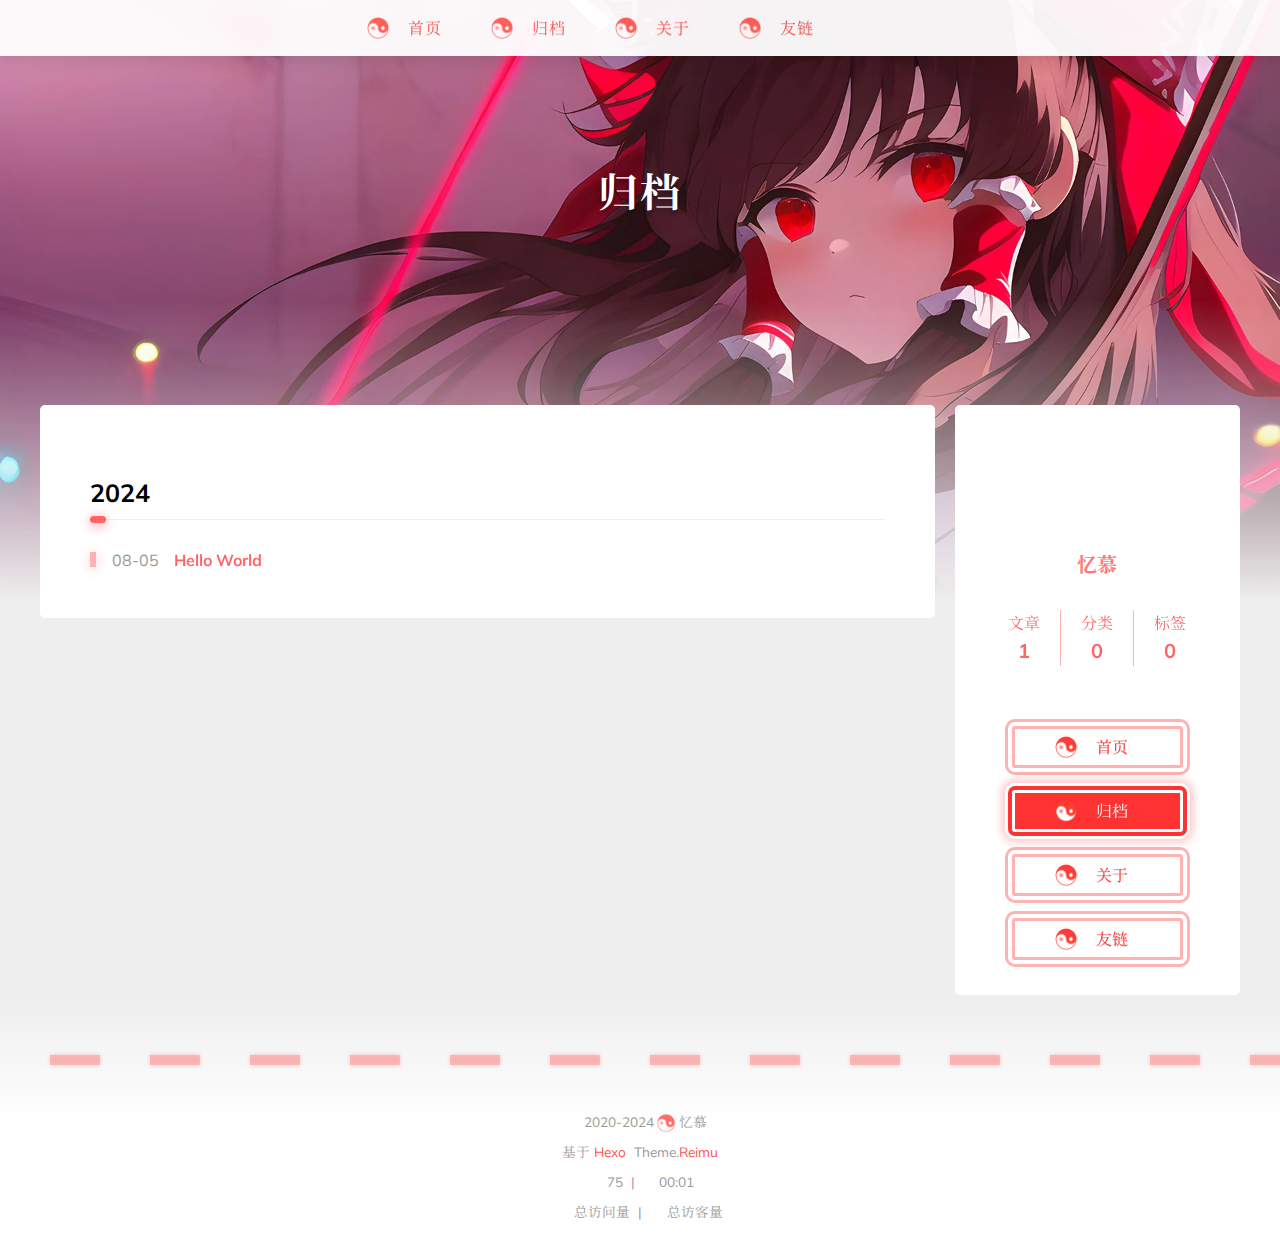
==== commit 1ff99abe: "Site updated: 2024-08-13 00:49:15" ====
--- a/archives/index.html
+++ b/archives/index.html
@@ -1,24 +1,30 @@
-<!DOCTYPE html>
-<html lang="zh-CN">
-<head>
-  <meta charset="UTF-8">
-<meta name="viewport" content="width=device-width, initial-scale=1, maximum-scale=2">
-<meta name="theme-color" content="#222">
-<meta name="generator" content="Hexo 7.3.0">
-  <link rel="apple-touch-icon" sizes="180x180" href="/images/apple-touch-icon-next.png">
-  <link rel="icon" type="image/png" sizes="32x32" href="/images/favicon-32x32-next.png">
-  <link rel="icon" type="image/png" sizes="16x16" href="/images/favicon-16x16-next.png">
-  <link rel="mask-icon" href="/images/logo.svg" color="#222">
-
-<link rel="stylesheet" href="/css/main.css">
-
-
-<link rel="stylesheet" href="/lib/font-awesome/css/all.min.css">
-
-<script id="hexo-configurations">
-    var NexT = window.NexT || {};
-    var CONFIG = {"hostname":"heartyimu.github.io","root":"/","scheme":"Muse","version":"7.8.0","exturl":false,"sidebar":{"position":"left","display":"post","padding":18,"offset":12,"onmobile":false},"copycode":{"enable":false,"show_result":false,"style":null},"back2top":{"enable":true,"sidebar":false,"scrollpercent":false},"bookmark":{"enable":false,"color":"#222","save":"auto"},"fancybox":false,"mediumzoom":false,"lazyload":false,"pangu":false,"comments":{"style":"tabs","active":null,"storage":true,"lazyload":false,"nav":null},"algolia":{"hits":{"per_page":10},"labels":{"input_placeholder":"Search for Posts","hits_empty":"We didn't find any results for the search: ${query}","hits_stats":"${hits} results found in ${time} ms"}},"localsearch":{"enable":false,"trigger":"auto","top_n_per_article":1,"unescape":false,"preload":false},"motion":{"enable":true,"async":false,"transition":{"post_block":"fadeIn","post_header":"slideDownIn","post_body":"slideDownIn","coll_header":"slideLeftIn","sidebar":"slideUpIn"}}};
-  </script>
+
+  <!DOCTYPE html>
+  <html lang="zh-CN"  >
+  <head>
+  <meta charset="utf-8">
+  
+
+  
+
+  
+
+  
+  <script>window.icon_font = '4552607_tq6stt6tcg';window.clipboard_tips = {"success":"复制成功(*^▽^*)","fail":"复制失败 (ﾟ⊿ﾟ)ﾂ"};</script>
+  
+  
+  <title>
+    归档 |
+    
+    忆慕のBlog
+  </title>
+  <meta name="viewport" content="width=device-width, initial-scale=1, shrink-to-fit=no">
+  <link rel="preconnect" href="https://fonts.gstatic.com/" crossorigin><link rel="preload" as="style" href="https://fonts.googleapis.com/css?family=Mulish:400,400italic,700,700italic%7CNoto%20Serif%20SC:400,400italic,700,700italic%7CUbuntu%20Mono:400,400italic,700,700italic&display=swap"><link rel="stylesheet" href="https://fonts.googleapis.com/css?family=Mulish:400,400italic,700,700italic%7CNoto%20Serif%20SC:400,400italic,700,700italic%7CUbuntu%20Mono:400,400italic,700,700italic&display=swap" media="print" onload="this.media&#x3D;&#39;all&#39;">
+  
+    <link rel="preload" href="//at.alicdn.com/t/c/font_4552607_tq6stt6tcg.woff2" as="font" type="font/woff2" crossorigin="anonymous">
+  
+  
+<link rel="stylesheet" href="/css/loader.css">
 
   <meta property="og:type" content="website">
 <meta property="og:title" content="忆慕のBlog">
@@ -27,314 +33,481 @@
 <meta property="og:locale" content="zh_CN">
 <meta property="article:author" content="忆慕">
 <meta name="twitter:card" content="summary">
-
-<link rel="canonical" href="https://heartyimu.github.io/archives/">
-
-
-<script id="page-configurations">
-  // https://hexo.io/docs/variables.html
-  CONFIG.page = {
-    sidebar: "",
-    isHome : false,
-    isPost : false,
-    lang   : 'zh-CN'
-  };
-</script>
-
-  <title>归档 | 忆慕のBlog</title>
-  
-
-
-
-
-
-
-  <noscript>
-  <style>
-  .use-motion .brand,
-  .use-motion .menu-item,
-  .sidebar-inner,
-  .use-motion .post-block,
-  .use-motion .pagination,
-  .use-motion .comments,
-  .use-motion .post-header,
-  .use-motion .post-body,
-  .use-motion .collection-header { opacity: initial; }
-
-  .use-motion .site-title,
-  .use-motion .site-subtitle {
-    opacity: initial;
-    top: initial;
-  }
-
-  .use-motion .logo-line-before i { left: initial; }
-  .use-motion .logo-line-after i { right: initial; }
-  </style>
-</noscript>
-
-</head>
-
-<body itemscope itemtype="http://schema.org/WebPage">
-  <div class="container use-motion">
-    <div class="headband"></div>
-
-    <header class="header" itemscope itemtype="http://schema.org/WPHeader">
-      <div class="header-inner"><div class="site-brand-container">
-  <div class="site-nav-toggle">
-    <div class="toggle" aria-label="切换导航栏">
-      <span class="toggle-line toggle-line-first"></span>
-      <span class="toggle-line toggle-line-middle"></span>
-      <span class="toggle-line toggle-line-last"></span>
-    </div>
-  </div>
-
-  <div class="site-meta">
-
-    <a href="/" class="brand" rel="start">
-      <span class="logo-line-before"><i></i></span>
-      <h1 class="site-title">忆慕のBlog</h1>
-      <span class="logo-line-after"><i></i></span>
-    </a>
-  </div>
-
-  <div class="site-nav-right">
-    <div class="toggle popup-trigger">
-    </div>
-  </div>
-</div>
-
-
-
-
-<nav class="site-nav">
-  <ul id="menu" class="main-menu menu">
-        <li class="menu-item menu-item-home">
-
-    <a href="/" rel="section"><i class="fa fa-home fa-fw"></i>首页</a>
-
-  </li>
-        <li class="menu-item menu-item-archives">
-
-    <a href="/archives/" rel="section"><i class="fa fa-archive fa-fw"></i>归档</a>
-
-  </li>
-  </ul>
-</nav>
-
-
-
-
-</div>
-    </header>
-
-    
-  <div class="back-to-top">
-    <i class="fa fa-arrow-up"></i>
-    <span>0%</span>
-  </div>
-
-
-    <main class="main">
-      <div class="main-inner">
-        <div class="content-wrap">
-          
-
-          <div class="content archive">
-            
-
-  
-  
-  
-  <div class="post-block">
-    <div class="posts-collapse">
-      <div class="collection-title">
-        <span class="collection-header">嗯..! 目前共计 1 篇日志。 继续努力。</span>
+  
+    <link rel="alternate" href="/atom.xml" title="忆慕のBlog" type="application/atom+xml">
+  
+  
+    <link rel="shortcut icon" href="/images/favicon.ico">
+  
+  
+<link rel="stylesheet" href="/css/style.css">
+
+  
+<link rel="stylesheet" href="https://npm.webcache.cn/photoswipe@5.4.4/dist/photoswipe.css">
+
+  
+  
+  
+  
+<script src="https://npm.webcache.cn/pace-js@1.2.4/pace.min.js"></script>
+
+  
+    
+<link rel="stylesheet" href="https://npm.webcache.cn/wowjs@1.1.3/css/libs/animate.css">
+
+    
+<script src="https://npm.webcache.cn/wowjs@1.1.3/dist/wow.min.js"></script>
+
+    <script>
+      new WOW({
+        offset: 0,
+        mobile: true,
+        live: false
+      }).init();
+    </script>
+  
+  
+    <script src="/sw.js"></script>
+  
+<meta name="generator" content="Hexo 7.3.0"></head>
+
+  <body>
+    
+  <div id='loader'>
+    <div class="loading-left-bg loading-bg"></div>
+    <div class="loading-right-bg loading-bg"></div>
+    <div class="spinner-box">
+      <div class="loading-taichi">
+        <svg width="150" height="150" viewBox="0 0 1024 1024" class="icon" version="1.1" xmlns="https://www.w3.org/2000/svg" shape-rendering="geometricPrecision">
+          <path d="M303.5 432A80 80 0 0 1 291.5 592A80 80 0 0 1 303.5 432z" fill="#ff6e6b" />
+          <path d="M512 65A447 447 0 0 1 512 959L512 929A417 417 0 0 0 512 95A417 417 0 0 0 512 929L512 959A447 447 0 0 1 512 65z" fill="#fd0d00" />
+          <path d="M512 95A417 417 0 0 1 929 512A208.5 208.5 0 0 1 720.5 720.5L720.5 592A80 80 0 0 0 720.5 432A80 80 0 0 0 720.5 592L720.5 720.5A208.5 208.5 0 0 1 512 512A208.5 208.5 0 0 0 303.5 303.5A208.5 208.5 0 0 0 95 512A417 417 0 0 1 512 95" fill="#fd0d00" />
+        </svg>
       </div>
-
-      
-    <div class="collection-year">
-      <span class="collection-header">2024</span>
-    </div>
-
-  <article itemscope itemtype="http://schema.org/Article">
-    <header class="post-header">
-
-      <div class="post-meta">
-        <time itemprop="dateCreated"
-              datetime="2024-08-05T17:59:20+08:00"
-              content="2024-08-05">
-          08-05
-        </time>
-      </div>
-
-      <div class="post-title">
-          <a class="post-title-link" href="/2024/08/05/hello-world/" itemprop="url">
-            <span itemprop="name">Hello World</span>
-          </a>
-      </div>
-
-    </header>
-  </article>
-
-
-    </div>
-  </div>
-  
-  
-  
-
-  
-
-
-
-          </div>
-          
-
-<script>
-  window.addEventListener('tabs:register', () => {
-    let { activeClass } = CONFIG.comments;
-    if (CONFIG.comments.storage) {
-      activeClass = localStorage.getItem('comments_active') || activeClass;
+      <div class="loading-word">少女祈祷中...</div>
+    </div>
+  </div>
+  </div>
+  <script>
+    var time = null;
+    var startLoading = () => {
+      time = Date.now();
+      document.getElementById('loader').classList.remove("loading");
     }
-    if (activeClass) {
-      let activeTab = document.querySelector(`a[href="#comment-${activeClass}"]`);
-      if (activeTab) {
-        activeTab.click();
+    var endLoading = () => {
+      if (!time) {
+        document.body.style.overflow = 'auto';
+        document.getElementById('loader').classList.add("loading");
+      } else {
+        if (Date.now() - time > 500) {
+          time = null;
+          document.body.style.overflow = 'auto';
+          document.getElementById('loader').classList.add("loading");
+        } else {
+          setTimeout(endLoading, 500 - (Date.now() - time));
+          time = null;
+        }
       }
     }
-  });
-  if (CONFIG.comments.storage) {
-    window.addEventListener('tabs:click', event => {
-      if (!event.target.matches('.tabs-comment .tab-content .tab-pane')) return;
-      let commentClass = event.target.classList[1];
-      localStorage.setItem('comments_active', commentClass);
-    });
+    window.addEventListener('DOMContentLoaded', endLoading);
+    document.getElementById('loader').addEventListener('click', endLoading);
+  </script>
+
+<div id="copy-tooltip" style="pointer-events: none; opacity: 0; transition: all 0.2s ease; position: fixed;top: 50%;left: 50%;z-index: 999;transform: translate(-50%, -50%);color: white;background: rgba(0, 0, 0, 0.5);padding: 10px 15px;border-radius: 10px;">
+</div>
+
+    <div id="container">
+      <div id="wrap">
+        <div id="header-nav">
+  <nav id="main-nav">
+    
+      <span class="main-nav-link-wrap">
+        <span class="main-nav-icon"></span>
+        <a class="main-nav-link" href="/">首页</a>
+      </span>
+    
+      <span class="main-nav-link-wrap">
+        <span class="main-nav-icon"></span>
+        <a class="main-nav-link" href="/archives">归档</a>
+      </span>
+    
+      <span class="main-nav-link-wrap">
+        <span class="main-nav-icon"></span>
+        <a class="main-nav-link" href="/about">关于</a>
+      </span>
+    
+      <span class="main-nav-link-wrap">
+        <span class="main-nav-icon"></span>
+        <a class="main-nav-link" href="/friend">友链</a>
+      </span>
+    
+    <a id="main-nav-toggle" class="nav-icon"></a>
+  </nav>
+  <nav id="sub-nav">
+    
+      <a id="nav-rss-link" class="nav-icon" href="/atom.xml" title="RSS 订阅"></a>
+    
+    
+    
+  </nav>
+</div>
+<header id="header">
+  
+    
+      <img fetchpriority="high" src="/images/banner.webp" alt="">
+    
+  
+  <div id="header-outer" class="outer">
+    <div id="header-title" class="inner">
+      <div id="logo-wrap">
+        
+          
+          
+            <a href="/" id="logo">
+              <h1>归档</h1>
+            </a>
+          
+        
+      </div>
+      
+        
+        <h2 id="subtitle-wrap">
+          
+        </h2>
+      
+    </div>
+  </div>
+</header>
+
+        <div id="content" class="outer">
+          
+          <section id="main">
+<div class="archives-outer-wrap wow fadeInUp">
+  <div class="tag-wrap">
+    
+  </div>
+  <div class="category-wrap">
+    
+  </div>
+  
+  
+    
+    
+      
+      
+      <section class="archives-wrap wow fadeInUp">
+        <div class="archive-year-wrap">
+          <a href="/archives/2024" class="archive-year">2024</a>
+        </div>
+        <div class="archives">
+          <ul>
+            
+            <li class="archive-article">
+  <div class="archive-article-date-wrap">
+    <a href="/2024/08/05/hello-world/">
+      <time class="dt-published" datetime="2024-08-05T09:59:20.079Z" itemprop="datePublished">08-05</time>
+    </a>
+  </div>
+  <div class="archive-article-title-wrap">
+    
+      
+        <a class="archive-article-title" href="/2024/08/05/hello-world/">Hello World</a>
+      
+    
+  </div>
+</li>
+
+            
+            
+          </ul>
+        </div>
+      </section>
+  
+  </div>
+
+
+
+</section>
+          
+            <aside id="sidebar">
+  <div class="sidebar-wrap wow fadeInRight ">
+    
+      <div class="sidebar-author">
+  <img data-src="/avatar/avatar.webp" data-sizes="auto" alt="忆慕" class="lazyload">
+  <div class="sidebar-author-name">忆慕</div>
+  <div class="sidebar-description"></div>
+</div>
+<div class="sidebar-state">
+  <div class="sidebar-state-article">
+    <div>文章</div>
+    <div class="sidebar-state-number">1</div>
+  </div>
+  <div class="sidebar-state-category">
+    <div>分类</div>
+    <div class="sidebar-state-number">0</div>
+  </div>
+  <div class="sidebar-state-tag">
+    <div>标签</div>
+    <div class="sidebar-state-number">0</div>
+  </div>
+</div>
+<div class="sidebar-social">
+  
+</div>
+<div class="sidebar-menu">
+  
+    <div class="sidebar-menu-link-wrap">
+      <a class="sidebar-menu-link-dummy" href="/" aria-label="首页"></a>
+      <span class="sidebar-menu-icon"></span>
+      <div class="sidebar-menu-link">首页</div>
+    </div>
+  
+    <div class="sidebar-menu-link-wrap">
+      <a class="sidebar-menu-link-dummy" href="/archives" aria-label="归档"></a>
+      <span class="sidebar-menu-icon"></span>
+      <div class="sidebar-menu-link">归档</div>
+    </div>
+  
+    <div class="sidebar-menu-link-wrap">
+      <a class="sidebar-menu-link-dummy" href="/about" aria-label="关于"></a>
+      <span class="sidebar-menu-icon"></span>
+      <div class="sidebar-menu-link">关于</div>
+    </div>
+  
+    <div class="sidebar-menu-link-wrap">
+      <a class="sidebar-menu-link-dummy" href="/friend" aria-label="友链"></a>
+      <span class="sidebar-menu-icon"></span>
+      <div class="sidebar-menu-link">友链</div>
+    </div>
+  
+</div>
+
+    
+    
+  </div>
+
+  
+</aside>
+
+          
+        </div>
+        <footer id="footer" class="wow fadeInUp">
+  <div style="width: 100%; overflow: hidden">
+    <div class="footer-line"></div>
+  </div>
+  <div class="outer">
+    <div id="footer-info" class="inner">
+      
+      <div>
+        <span class="icon-copyright"></span>
+        2020-2024
+        <span class="footer-info-sep"></span>
+        忆慕
+      </div>
+      
+        <div>
+          基于&nbsp;<a href="https://hexo.io/" target="_blank">Hexo</a>&nbsp;
+          Theme.<a href="https://github.com/D-Sketon/hexo-theme-reimu" target="_blank">Reimu</a>
+        </div>
+      
+      
+        <div>
+          <span class="icon-brush"></span>
+          75
+          &nbsp;|&nbsp;
+          <span class="icon-coffee"></span>
+          00:01
+        </div>
+      
+      
+        <div>
+          <span class="icon-eye"></span>
+          <span id="busuanzi_container_site_pv">总访问量&nbsp;<span id="busuanzi_value_site_pv"></span></span>
+          &nbsp;|&nbsp;
+          <span class="icon-user"></span>
+          <span id="busuanzi_container_site_uv">总访客量&nbsp;<span id="busuanzi_value_site_uv"></span></span>
+        </div>
+      
+    </div>
+  </div>
+</footer>
+
+        <div class="sidebar-top">
+          <img src="/images/taichi.png" height="50" width="50" alt="backtop" />
+          <div class="arrow-up"></div>
+        </div>
+        <div id="mask"></div>
+      </div>
+      <nav id="mobile-nav">
+  <div class="sidebar-wrap">
+    
+      <div class="sidebar-author">
+  <img data-src="/avatar/avatar.webp" data-sizes="auto" alt="忆慕" class="lazyload">
+  <div class="sidebar-author-name">忆慕</div>
+  <div class="sidebar-description"></div>
+</div>
+<div class="sidebar-state">
+  <div class="sidebar-state-article">
+    <div>文章</div>
+    <div class="sidebar-state-number">1</div>
+  </div>
+  <div class="sidebar-state-category">
+    <div>分类</div>
+    <div class="sidebar-state-number">0</div>
+  </div>
+  <div class="sidebar-state-tag">
+    <div>标签</div>
+    <div class="sidebar-state-number">0</div>
+  </div>
+</div>
+<div class="sidebar-social">
+  
+</div>
+<div class="sidebar-menu">
+  
+    <div class="sidebar-menu-link-wrap">
+      <a class="sidebar-menu-link-dummy" href="/" aria-label="首页"></a>
+      <span class="sidebar-menu-icon"></span>
+      <div class="sidebar-menu-link">首页</div>
+    </div>
+  
+    <div class="sidebar-menu-link-wrap">
+      <a class="sidebar-menu-link-dummy" href="/archives" aria-label="归档"></a>
+      <span class="sidebar-menu-icon"></span>
+      <div class="sidebar-menu-link">归档</div>
+    </div>
+  
+    <div class="sidebar-menu-link-wrap">
+      <a class="sidebar-menu-link-dummy" href="/about" aria-label="关于"></a>
+      <span class="sidebar-menu-icon"></span>
+      <div class="sidebar-menu-link">关于</div>
+    </div>
+  
+    <div class="sidebar-menu-link-wrap">
+      <a class="sidebar-menu-link-dummy" href="/friend" aria-label="友链"></a>
+      <span class="sidebar-menu-icon"></span>
+      <div class="sidebar-menu-link">友链</div>
+    </div>
+  
+</div>
+
+    
+  </div>
+  
+</nav>
+
+    </div>
+    <div class="site-search">
+      <div class="reimu-popup popup">
+        <div class="reimu-search">
+          <span class="reimu-search-input-icon"></span>
+          <div class="reimu-search-input" id="reimu-search-input"></div>
+        </div>
+        <div class="reimu-results">
+          <div id="reimu-stats"></div>
+          <div id="reimu-hits"></div>
+          <div id="reimu-pagination" class="reimu-pagination"></div>
+        </div>
+        <span class="popup-btn-close"></span>
+      </div>
+    </div>
+    
+<script src="https://npm.webcache.cn/lazysizes@5.3.2/lazysizes.min.js"></script>
+
+
+<script src="https://npm.webcache.cn/clipboard@2.0.11/dist/clipboard.min.js"></script>
+
+
+
+<script src="/js/script.js"></script>
+
+
+
+<script src="/js/pjax_script.js" data-pjax></script>
+
+
+<script type="module" data-pjax>
+  import PhotoSwipeLightbox from "https://npm.webcache.cn/photoswipe@5.4.4/dist/photoswipe-lightbox.esm.js";
+  
+  const pswp = () => {
+    if (_$$('.article-entry a.article-gallery-item').length > 0) {
+      new PhotoSwipeLightbox({
+        gallery: '.article-entry',
+        children: 'a.article-gallery-item',
+        pswpModule: () => import("https://npm.webcache.cn/photoswipe@5.4.4/dist/photoswipe.esm.js")
+      }).init();
+    }
+    if(_$$('.article-gallery a.article-gallery-item').length > 0) {
+      new PhotoSwipeLightbox({
+        gallery: '.article-gallery',
+        children: 'a.article-gallery-item',
+        pswpModule: () => import("https://npm.webcache.cn/photoswipe@5.4.4/dist/photoswipe.esm.js")
+      }).init();
+    }
+    window.lightboxStatus = 'done';
+    window.removeEventListener('lightbox:ready', pswp);
+  }
+  if(window.lightboxStatus === 'ready') {
+    pswp()
+  } else {
+    window.addEventListener('lightbox:ready', pswp);
   }
 </script>
 
-        </div>
-          
-  
-  <div class="toggle sidebar-toggle">
-    <span class="toggle-line toggle-line-first"></span>
-    <span class="toggle-line toggle-line-middle"></span>
-    <span class="toggle-line toggle-line-last"></span>
-  </div>
-
-  <aside class="sidebar">
-    <div class="sidebar-inner">
-
-      <ul class="sidebar-nav motion-element">
-        <li class="sidebar-nav-toc">
-          文章目录
-        </li>
-        <li class="sidebar-nav-overview">
-          站点概览
-        </li>
-      </ul>
-
-      <!--noindex-->
-      <div class="post-toc-wrap sidebar-panel">
-      </div>
-      <!--/noindex-->
-
-      <div class="site-overview-wrap sidebar-panel">
-        <div class="site-author motion-element" itemprop="author" itemscope itemtype="http://schema.org/Person">
-  <p class="site-author-name" itemprop="name">忆慕</p>
-  <div class="site-description" itemprop="description"></div>
-</div>
-<div class="site-state-wrap motion-element">
-  <nav class="site-state">
-      <div class="site-state-item site-state-posts">
-          <a href="/archives/">
-        
-          <span class="site-state-item-count">1</span>
-          <span class="site-state-item-name">日志</span>
-        </a>
-      </div>
-  </nav>
-</div>
-
-
-
-      </div>
-
-    </div>
-  </aside>
-  <div id="sidebar-dimmer"></div>
-
-
-      </div>
-    </main>
-
-    <footer class="footer">
-      <div class="footer-inner">
-        
-
-        
-
-<div class="copyright">
-  
-  &copy; 
-  <span itemprop="copyrightYear">2024</span>
-  <span class="with-love">
-    <i class="fa fa-heart"></i>
-  </span>
-  <span class="author" itemprop="copyrightHolder">忆慕</span>
-</div>
-  <div class="powered-by">由 <a href="https://hexo.io/" class="theme-link" rel="noopener" target="_blank">Hexo</a> & <a href="https://muse.theme-next.org/" class="theme-link" rel="noopener" target="_blank">NexT.Muse</a> 强力驱动
-  </div>
-
-        
-
-
-
-
-
-
-
-
-      </div>
-    </footer>
-  </div>
-
-  
-  <script src="/lib/anime.min.js"></script>
-  <script src="/lib/velocity/velocity.min.js"></script>
-  <script src="/lib/velocity/velocity.ui.min.js"></script>
-
-<script src="/js/utils.js"></script>
-
-<script src="/js/motion.js"></script>
-
-
-<script src="/js/schemes/muse.js"></script>
-
-
-<script src="/js/next-boot.js"></script>
-
-
-
-
-  
-
-
-
-
-
-
-
-
-
-
-
-
-
-
-
-  
-
-  
-
-</body>
-</html>
+
+
+
+
+
+
+
+
+
+
+
+
+
+
+
+  
+<script src="https://npm.webcache.cn/mouse-firework@0.0.4/dist/index.umd.js"></script>
+
+  <script>
+    firework(JSON.parse('{"excludeElements":["a","button"],"particles":[{"shape":"circle","move":["emit"],"easing":"easeOutExpo","colors":["#ff5252","#ff7c7c","#ffafaf","#ffd0d0"],"number":20,"duration":[1200,1800],"shapeOptions":{"radius":[16,32],"alpha":[0.3,0.5]}},{"shape":"circle","move":["diffuse"],"easing":"easeOutExpo","colors":["#ff0000"],"number":1,"duration":[1200,1800],"shapeOptions":{"radius":20,"alpha":[0.2,0.5],"lineWidth":6}}]}'))
+  </script>
+
+
+
+
+
+
+<div id="lazy-script">
+  <div>
+    
+  </div>
+</div>
+
+
+  <script>
+    console.log(String.raw`%c 
+ ______     ______     __     __    __     __  __    
+/\  == \   /\  ___\   /\ \   /\ "-./  \   /\ \/\ \   
+\ \  __<   \ \  __\   \ \ \  \ \ \-./\ \  \ \ \_\ \  
+ \ \_\ \_\  \ \_____\  \ \_\  \ \_\ \ \_\  \ \_____\ 
+  \/_/ /_/   \/_____/   \/_/   \/_/  \/_/   \/_____/ 
+                                                  
+`,'color: #ff5252;')
+    console.log('%c Theme.Reimu v' + '0.2.1' + ' %c https://github.com/D-Sketon/hexo-theme-reimu ', 'color: white; background: #ff5252; padding:5px 0;', 'padding:4px;border:1px solid #ff5252;')
+  </script>
+  
+
+
+  
+<script src="https://npm.webcache.cn/busuanzi@2.3.0/bsz.pure.mini.js" async></script>
+
+
+  <!-- hexo injector body_end start -->
+<script src="/js/insert_highlight.js" data-pjax></script>
+<!-- hexo injector body_end end --></body>
+  </html>
+
--- a/css/loader.css
+++ b/css/loader.css
@@ -0,0 +1,55 @@
+[data-theme="dark"] #loader .loading-bg {
+  background-color: rgba(37,37,37,0.9);
+}
+[data-theme="dark"] #loader .spinner-box .loading-word {
+  color: #ff5252;
+}
+#loader .loading-bg {
+  position: fixed;
+  z-index: 1000;
+  width: 50%;
+  height: 100%;
+  background-color: rgba(255,255,255,0.9);
+  transition: all 0.8s ease;
+}
+#loader .loading-right-bg {
+  right: 0;
+}
+#loader .spinner-box {
+  position: fixed;
+  z-index: 1001;
+  display: flex;
+  justify-content: center;
+  align-items: center;
+  width: 100%;
+  height: 100vh;
+  opacity: 1;
+  transition: all 0.5s ease;
+}
+#loader .spinner-box .loading-taichi {
+  opacity: 0.65;
+  animation: rotate-all 2s linear infinite;
+}
+#loader .spinner-box .loading-word {
+  position: absolute;
+  color: rgba(255,0,0,0.65);
+  top: calc(50% + 110px);
+  left: 50%;
+  transform: translate(-50%, -50%);
+  font: 700 1.2rem Mulish, 'Noto Serif SC', 'Noto Serif JP', -apple-system, 'PingFang SC', 'Microsoft YaHei', sans-serif;
+}
+#loader.loading .loading-left-bg {
+  transform: translate(-100%, 0);
+}
+#loader.loading .loading-right-bg {
+  transform: translate(100%, 0);
+}
+#loader.loading .spinner-box {
+  opacity: 0;
+  visibility: hidden;
+}
+@keyframes rotate-all {
+  100% {
+    transform: rotate(360deg);
+  }
+}
--- a/css/style.css
+++ b/css/style.css
@@ -0,0 +1,3086 @@
+:root {
+  --red-0: #f00;
+  --red-1: #ff5252;
+  --red-2: #ff7c7c;
+  --red-3: #ffafaf;
+  --red-4: #ffd0d0;
+  --red-5: #ffe4e4;
+  --red-5-5: #ffecec;
+  --red-6: #fff3f3;
+  --color-default-font: #000;
+  --color-default: #555;
+  --color-grey: #999;
+  --color-border: var(--red-3);
+  --color-link: var(--red-1);
+  --color-dark-link: #ff0f0f;
+  --color-background: #eee;
+  --color-code-background: #f5f5f5;
+  --color-sidebar-text: #777;
+  --color-header-background: rgba(255,255,255,0.9);
+  --color-footer-background: #fff;
+  --color-mobile-nav-background: #fff;
+  --color-wrap: #fff;
+  --color-sticky: #ffecec;
+  --color-h2-border: #eee;
+  --color-meta-shadow: --var(--red-6);
+  --color-hover-shadow: rgba(150,150,150,0.1);
+  --color-h2-after: rgba(255,0,0,0.6);
+  --color-h2-after-shadow: rgba(255,78,106,0.7);
+  --highlight-nav: #e6e6e6;
+  --highlight-scrollbar: #d6d6d6;
+  --highlight-background: #f7f7f7;
+  --highlight-current-line: #dadada;
+  --highlight-selection: #e9e9e9;
+  --highlight-foreground: #4d4d4d;
+  --highlight-comment: #7d7d7d;
+  --highlight-red: #c8362b;
+  --highlight-orange: #b66014;
+  --highlight-yellow: #cb911d;
+  --highlight-green: #2ea52e;
+  --highlight-aqua: #479d9d;
+  --highlight-blue: #1973b8;
+  --highlight-purple: #7135ac;
+  --cursor-default: url("../images/cursor/reimu-cursor-default.cur"), auto;
+  --cursor-pointer: url("../images/cursor/reimu-cursor-pointer.cur"), pointer;
+  --cursor-text: url("../images/cursor/reimu-cursor-text.cur"), text;
+}
+[data-theme="dark"]:root {
+  --red-0: #ff5252;
+  --red-1: #ff5252;
+  --red-2: #ff7c7c;
+  --red-3: #ffafaf;
+  --red-4: rgba(255,208,208,0.5);
+  --red-5: rgba(255,228,228,0.2);
+  --red-5-5: rgba(255,236,236,0.1);
+  --red-6: rgba(255,243,243,0.2);
+  --color-default-font: #999;
+  --color-default: #999;
+  --color-grey: #999;
+  --color-border: var(--red-5);
+  --color-link: var(--red-1);
+  --color-dark-link: #ff0f0f;
+  --color-background: #21252b;
+  --color-code-background: rgba(232,232,232,0.2);
+  --color-sidebar-text: #777;
+  --color-header-background: #222;
+  --color-footer-background: #21252b;
+  --color-mobile-nav-background: #21252b;
+  --color-wrap: #272b30;
+  --color-sticky: #ffecec;
+  --color-h2-border: #47474a;
+  --color-meta-shadow: rgba(0,0,0,0.2);
+  --color-hover-shadow: rgba(0,0,0,0.2);
+  --color-h2-after: #ff5252;
+  --color-h2-after-shadow: rgba(255,78,106,0.7);
+  --highlight-nav: #2e353f;
+  --highlight-scrollbar: #454d59;
+  --highlight-background: #22272e;
+  --highlight-current-line: #393939;
+  --highlight-selection: #515151;
+  --highlight-foreground: #ccc;
+  --highlight-comment: #999;
+  --highlight-red: #f47067;
+  --highlight-orange: #f69d50;
+  --highlight-yellow: #fc6;
+  --highlight-green: #9c9;
+  --highlight-aqua: #6cc;
+  --highlight-blue: #54b6ff;
+  --highlight-purple: #dcbdfb;
+}
+[data-theme="dark"]:root img {
+  filter: brightness(70%);
+}
+[data-theme="dark"]:root .pswp__img {
+  opacity: 1;
+  filter: none;
+  animation: none;
+}
+[data-theme="dark"]:root img.lazyloaded {
+  opacity: 1;
+  animation: blur-darken 0.8s ease-in-out forwards;
+}
+body {
+  width: 100%;
+}
+body:before,
+body:after {
+  content: "";
+  display: table;
+}
+body:after {
+  clear: both;
+}
+@keyframes blur {
+  0% {
+    filter: blur(10px);
+  }
+  to {
+    filter: blur(0);
+  }
+}
+@keyframes blur-darken {
+  0% {
+    filter: blur(10px) brightness(70%);
+  }
+  to {
+    filter: blur(0) brightness(70%);
+  }
+}
+.article-entry h1 {
+  font-size: 2em;
+}
+.article-entry h2 {
+  font-size: 1.5em;
+  position: relative;
+}
+.article-entry h2:before {
+  content: "";
+  position: absolute;
+  width: 100%;
+  border-bottom: 1px solid var(--color-h2-border);
+  bottom: -15px;
+  box-sizing: unset;
+  transition: all 0.3s ease;
+}
+.article-entry h2:after {
+  content: "";
+  position: absolute;
+  background: var(--color-h2-after);
+  width: 1em;
+  height: 7px;
+  bottom: -18px;
+  left: 0;
+  border-radius: 10px;
+  box-shadow: 0 2px 12px var(--color-h2-after-shadow);
+  transition: all 0.3s ease;
+}
+.article-entry h2:hover:after {
+  width: 3em;
+}
+.article-entry h3 {
+  font-size: 1.3em;
+}
+.article-entry h4 {
+  font-size: 1.2em;
+}
+.article-entry h5 {
+  font-size: 1em;
+}
+.article-entry h6 {
+  font-size: 1em;
+  color: var(--color-grey);
+}
+.article-entry hr {
+  margin: 10px 0;
+  opacity: 0.3;
+  height: 2px;
+  background-image: linear-gradient(to right, rgba(255,0,0,0.75) 50%, transparent 0%);
+  background-size: 25px 2px;
+  background-repeat: repeat-x;
+  border: none;
+  filter: drop-shadow(0px 0px 2px #f00);
+  transition: opacity 0.3s ease;
+}
+.article-entry hr:hover {
+  opacity: 0.5;
+}
+@media screen and (max-width: 767px) {
+  .article-entry hr {
+    margin: 10px 0;
+  }
+}
+.article-entry strong {
+  font-weight: bold;
+}
+.article-entry em,
+.article-entry cite {
+  font-style: italic;
+}
+.article-entry sup,
+.article-entry sub {
+  font-size: 0.75em;
+  line-height: 0;
+  position: relative;
+  vertical-align: baseline;
+}
+.article-entry sup {
+  top: -0.5em;
+}
+.article-entry sub {
+  bottom: -0.2em;
+}
+.article-entry small {
+  font-size: 0.85em;
+}
+.article-entry acronym,
+.article-entry abbr {
+  text-decoration: none;
+  border-bottom: 1px dotted;
+}
+.article-entry ul,
+.article-entry ol,
+.article-entry dl {
+  margin: 0 20px;
+  line-height: 1.8em;
+}
+.article-entry ul ul,
+.article-entry ol ul,
+.article-entry ul ol,
+.article-entry ol ol {
+  margin-top: 0;
+  margin-bottom: 0;
+}
+.article-entry ul {
+  list-style: disc;
+}
+.article-entry ol {
+  list-style: decimal;
+}
+.article-entry dt {
+  font-weight: bold;
+}
+@font-face {
+  font-family: "iconfont";
+  src: url("//at.alicdn.com/t/c/font_4552607_tq6stt6tcg.woff2") format('woff2'), url("//at.alicdn.com/t/c/font_4552607_tq6stt6tcg.woff") format('woff'), url("//at.alicdn.com/t/c/font_4552607_tq6stt6tcg.ttf") format('truetype');
+  font-display: swap;
+}
+.tag-wrap .archives-tag-list-link:before {
+  font-family: "iconfont";
+  content: "\e622";
+}
+.category-wrap .archives-category-list-link:before {
+  font-family: "iconfont";
+  content: "\e604";
+}
+.article-date-link:before {
+  font-family: "iconfont";
+  content: "\e606";
+}
+.article-category-link:before {
+  font-family: "iconfont";
+  content: "\e604";
+}
+.article-tag-list-link:before {
+  font-family: "iconfont";
+  content: "\e622";
+}
+.article-comment-link:before {
+  font-family: "iconfont";
+  content: "\e608";
+}
+.icon-copyright:before {
+  font-family: "iconfont";
+  content: "\e60a";
+}
+.icon-brush:before {
+  font-family: "iconfont";
+  content: "\e618";
+}
+.icon-coffee:before {
+  font-family: "iconfont";
+  content: "\e607";
+}
+.icon-eye:before {
+  font-family: "iconfont";
+  content: "\e60f";
+}
+.icon-user:before {
+  font-family: "iconfont";
+  content: "\e628";
+}
+#main-nav-toggle:before {
+  font-family: "iconfont";
+  content: "\e62f";
+}
+#nav-rss-link:before {
+  font-family: "iconfont";
+  content: "\e61f";
+}
+#nav-search-btn:before {
+  font-family: "iconfont";
+  content: "\e631";
+}
+#nav-sun-btn:before {
+  font-family: "iconfont";
+  content: "\e621";
+}
+#nav-moon-btn:before {
+  font-family: "iconfont";
+  content: "\e617";
+}
+.icon-copy:before {
+  font-family: "iconfont";
+  content: "\e60c";
+}
+.icon-chevron-down:before {
+  font-family: "iconfont";
+  content: "\e609";
+}
+.icon-check:before {
+  font-family: "iconfont";
+  content: "\e636";
+}
+.icon-times:before {
+  font-family: "iconfont";
+  content: "\e637";
+}
+.post-meta .icon-calendar:before {
+  font-family: "iconfont";
+  content: "\e605";
+}
+.post-meta .icon-pencil:before {
+  font-family: "iconfont";
+  content: "\e61b";
+}
+.post-meta .icon-clock:before {
+  font-family: "iconfont";
+  content: "\e613";
+}
+.post-sticky:before {
+  font-family: "iconfont";
+  content: "\e627";
+}
+.reimu-popup .popup-btn-close:before {
+  font-family: "iconfont";
+  content: "\e626";
+}
+.reimu-search-input-icon:before {
+  font-family: "iconfont";
+  content: "\e631";
+}
+.ais-pagination--item__previous a:before {
+  font-family: "iconfont";
+  content: "\e601";
+}
+.ais-pagination--item__next a:before {
+  font-family: "iconfont";
+  content: "\e630";
+}
+.icon-github:before {
+  font-family: "iconfont";
+  content: "\e619";
+}
+.icon-google:before {
+  content: "\e611";
+}
+.icon-facebook:before {
+  content: "\e60e";
+}
+.icon-twitter:before {
+  content: "\e62a";
+}
+.icon-instagram:before {
+  content: "\e615";
+}
+.icon-linkedin:before {
+  content: "\e614";
+}
+.icon-pinterest:before {
+  content: "\e61a";
+}
+.icon-youtube:before {
+  content: "\e62d";
+}
+.icon-vimeo:before {
+  content: "\e629";
+}
+.icon-flickr:before {
+  content: "\e612";
+}
+.icon-dribbble:before {
+  content: "\e610";
+}
+.icon-behance:before {
+  content: "\e602";
+}
+.icon-bilibili:before {
+  content: "\e603";
+}
+.icon-weibo:before {
+  content: "\e62c";
+}
+.icon-zhihu:before {
+  content: "\e62e";
+}
+.icon-reddit:before {
+  content: "\e61c";
+}
+.icon-tumblr:before {
+  content: "\e625";
+}
+.icon-medium:before {
+  content: "\e616";
+}
+.icon-deviantart:before {
+  content: "\e60b";
+}
+.icon-stackoverflow:before {
+  content: "\e620";
+}
+.icon-keybase:before {
+  content: "\e61e";
+}
+.icon-telegram:before {
+  content: "\e623";
+}
+.icon-discord:before {
+  content: "\e60d";
+}
+.icon-steam:before {
+  content: "\e624";
+}
+.icon-email:before {
+  content: "\e63c";
+}
+.sidebar-btn-wrapper .sidebar-toc-btn:before {
+  font-family: "iconfont";
+  content: "\e633";
+}
+.sidebar-btn-wrapper .sidebar-common-btn:before {
+  font-family: "iconfont";
+  content: "\e632";
+}
+.sidebar-top .arrow-up:before {
+  font-family: "iconfont";
+  content: "\e634";
+}
+.icon-link:before {
+  font-family: "iconfont";
+  content: "\e639";
+}
+.icon-globe:before {
+  font-family: "iconfont";
+  content: "\e638";
+}
+.icon-creative-commons:before {
+  font-family: "iconfont";
+  content: "\e63a";
+}
+html,
+body,
+div,
+span,
+applet,
+object,
+iframe,
+h1,
+h2,
+h3,
+h4,
+h5,
+h6,
+p,
+blockquote,
+pre,
+a,
+abbr,
+acronym,
+address,
+big,
+cite,
+code,
+del,
+dfn,
+em,
+img,
+ins,
+kbd,
+q,
+s,
+samp,
+small,
+strike,
+strong,
+sub,
+sup,
+tt,
+var,
+dl,
+dt,
+dd,
+ol,
+ul,
+li,
+fieldset,
+form,
+label,
+legend,
+table,
+caption,
+tbody,
+tfoot,
+thead,
+tr,
+th,
+td {
+  margin: 0;
+  padding: 0;
+  border: 0;
+  outline: 0;
+  font-weight: inherit;
+  font-style: inherit;
+  font-family: inherit;
+  font-size: 100%;
+  vertical-align: baseline;
+}
+body {
+  line-height: 1;
+  color: #000;
+  background: #fff;
+}
+ol,
+ul {
+  list-style: none;
+}
+table {
+  border-collapse: separate;
+  border-spacing: 0;
+  vertical-align: middle;
+}
+caption,
+th,
+td {
+  text-align: left;
+  font-weight: normal;
+  vertical-align: middle;
+}
+a img {
+  border: none;
+}
+h1,
+h2,
+h3,
+h4,
+h5,
+h6 {
+  font-family: Mulish, 'Noto Serif SC', 'Noto Serif JP', -apple-system, 'PingFang SC', 'Microsoft YaHei', sans-serif;
+  font-weight: 700;
+}
+input,
+button {
+  margin: 0;
+  padding: 0;
+}
+input::-moz-focus-inner,
+button::-moz-focus-inner {
+  border: 0;
+  padding: 0;
+}
+html,
+body,
+#container {
+  height: 100%;
+  cursor: var(--cursor-default);
+}
+body {
+  background: var(--color-background);
+  -webkit-text-size-adjust: 100%;
+  -webkit-font-smoothing: antialiased;
+  text-size-adjust: 100%;
+  font-family: Mulish, 'Noto Serif SC', 'Noto Serif JP', -apple-system, 'PingFang SC', 'Microsoft YaHei', sans-serif;
+  transition: background 0.3s ease;
+}
+body ::selection {
+  background: var(--red-1);
+  color: #fff;
+}
+a {
+  cursor: var(--cursor-pointer) !important;
+}
+.site-search input {
+  cursor: var(--cursor-text) !important;
+}
+#main span,
+#main p,
+#main code,
+#main kbd,
+#main input,
+#main textarea {
+  cursor: var(--cursor-text) !important;
+}
+#main nav span {
+  cursor: var(--cursor-default) !important;
+}
+.outer {
+  max-width: 1220px;
+  margin: 0 auto;
+  padding: 0;
+  overflow: hidden;
+}
+.outer:before,
+.outer:after {
+  content: "";
+  display: table;
+}
+.outer:after {
+  clear: both;
+}
+.inner {
+  display: inline;
+  float: left;
+  width: 98.33333333333333%;
+  margin: 0 0.833333333333333%;
+}
+.left {
+  float: left;
+}
+.right {
+  float: right;
+}
+.clear {
+  clear: both;
+}
+#container {
+  position: relative;
+}
+.mobile-nav-on {
+  overflow: hidden !important;
+}
+#wrap {
+  position: absolute;
+  z-index: 1;
+  top: 0;
+  left: 0;
+  height: 100%;
+  width: 100%;
+  transition: 0.3s ease;
+  background: var(--color-background);
+}
+#main {
+  padding: 0 10px;
+  max-width: 100%;
+  box-sizing: border-box;
+}
+@media screen and (max-width: 959px) {
+  #main {
+    min-width: 100%;
+  }
+}
+#content {
+  position: relative;
+  display: flex;
+  padding-top: 5px;
+  align-items: stretch;
+}
+#content.outer {
+  overflow: visible;
+}
+@media screen and (min-width: 960px) {
+  #main {
+    padding: 0;
+    display: inline;
+    float: left;
+    width: 73.33333333333333%;
+    margin: 0 0.833333333333333%;
+  }
+}
+#mask {
+  display: none;
+  z-index: 1000;
+  position: fixed;
+  top: 0;
+  left: 0;
+  width: 100%;
+  height: 100%;
+  background: rgba(0,0,0,0.5);
+}
+.mobile-nav-on #mask {
+  display: block;
+}
+#header {
+  height: 400px;
+  position: relative;
+}
+#header img {
+  position: absolute;
+  top: 0;
+  left: 0;
+  width: 100%;
+  height: 150%;
+  z-index: -2;
+  display: block;
+  object-fit: cover;
+  transition: all 0.3s ease;
+  -webkit-mask: linear-gradient(to top, transparent, #fff 50%);
+  mask: linear-gradient(to top, transparent, #fff 50%);
+}
+@media screen and (max-width: 959px) {
+  #header img {
+    height: 120%;
+  }
+}
+@media screen and (max-width: 767px) {
+  #header img {
+    height: 100%;
+  }
+}
+#header-outer {
+  height: 100%;
+  position: relative;
+  max-width: 100%;
+  margin: 0;
+}
+[data-theme="dark"] #header-nav:hover {
+  background: var(--color-header-background);
+}
+#header-nav {
+  position: fixed;
+  top: 0;
+  left: 0;
+  right: 0;
+  display: flex;
+  justify-content: center;
+  overflow: hidden;
+  background: var(--color-header-background);
+  box-shadow: 0 0 15px 5px rgba(0,0,0,0.1);
+  transition: all 0.3s ease;
+  z-index: 200;
+}
+#header-nav:hover {
+  background: rgba(255,255,255,0.95);
+}
+#header-nav.header-nav-hidden {
+  top: -80px;
+}
+#header-title {
+  font-family: Mulish, 'Noto Serif SC', 'Noto Serif JP', -apple-system, 'PingFang SC', 'Microsoft YaHei', sans-serif;
+  font-weight: 700;
+  text-align: center;
+  height: 40px;
+  position: absolute;
+  top: 50%;
+  left: 0;
+  margin-top: -20px;
+}
+#logo,
+#subtitle {
+  text-decoration: none;
+  color: #fff;
+  text-shadow: 0 0 5px rgba(0,0,0,0.5);
+}
+#logo {
+  font-size: 40px;
+  font-weight: 700;
+  line-height: 40px;
+  letter-spacing: 2px;
+  display: inline-block;
+  width: 80%;
+  transform: translateY(-20%);
+  text-shadow: 0 0.2rem 0.3rem rgba(0,0,0,0.5);
+}
+@media screen and (max-width: 959px) {
+  #logo {
+    width: 90%;
+    font-size: 35px;
+  }
+}
+@media screen and (min-width: 480px) and (max-width: 767px) {
+  #logo {
+    width: 95%;
+    font-size: 30px;
+  }
+}
+@media screen and (max-width: 479px) {
+  #logo {
+    width: 100%;
+    font-size: 30px;
+  }
+}
+#subtitle {
+  font-size: 18px;
+  font-weight: 400;
+  line-height: 18px;
+  letter-spacing: 1px;
+}
+@media screen and (max-width: 959px) {
+  #subtitle {
+    font-size: 15px;
+  }
+}
+@media screen and (min-width: 480px) and (max-width: 767px) {
+  #subtitle {
+    width: 95%;
+    font-size: 14px;
+  }
+}
+@media screen and (max-width: 479px) {
+  #subtitle {
+    width: 100%;
+    font-size: 13px;
+  }
+}
+#subtitle-wrap {
+  margin-top: 18px;
+}
+#main-nav {
+  display: flex;
+  align-items: center;
+  margin-left: -15px;
+}
+.nav-icon,
+.main-nav-link-wrap,
+.main-nav-link,
+.main-nav-icon {
+  color: var(--red-0);
+  opacity: 0.8;
+  text-decoration: none;
+  text-shadow: 0 1px rgba(0,0,0,0.2);
+  transition: opacity 0.2s;
+  display: block;
+  padding: 20px 15px;
+}
+.main-nav-link-wrap {
+  padding: 0 15px;
+  display: flex;
+  transition: all 0.3s ease;
+}
+.main-nav-link-wrap:hover {
+  opacity: 1;
+}
+@media screen and (max-width: 959px) {
+  .main-nav-link-wrap {
+    padding: 0 10px;
+  }
+}
+@media screen and (max-width: 767px) {
+  .main-nav-link-wrap {
+    padding: 0 4px;
+  }
+}
+.nav-icon {
+  text-align: center;
+  font-size: 14px;
+  width: 14px;
+  height: 14px;
+  padding: 20px 15px;
+  position: relative;
+  cursor: var(--cursor-pointer);
+}
+[data-theme="dark"] .main-nav-link,
+[data-theme="dark"] .main-nav-icon,
+[data-theme="dark"] .nav-icon,
+[data-theme="dark"] .main-nav-link-wrap {
+  color: var(--red-2);
+}
+[data-theme="dark"] .main-nav-icon,
+[data-theme="dark"] .nav-icon {
+  filter: brightness(120%);
+}
+@media screen and (max-width: 479px) {
+  .main-nav-link-wrap {
+    display: none;
+  }
+}
+.main-nav-link-wrap:hover .main-nav-icon {
+  transition: transform 1s ease;
+  transform: rotate(360deg);
+}
+.main-nav-link {
+  font-weight: 400;
+  letter-spacing: 1px;
+}
+.main-nav-icon {
+  background: url("../images/taichi.png") no-repeat center/80%;
+  transform: rotate(0deg);
+  transition: transform 1s ease;
+  cursor: var(--cursor-pointer);
+}
+#main-nav-toggle {
+  display: none;
+}
+@media screen and (max-width: 959px) {
+  #main-nav-toggle {
+    display: block;
+  }
+}
+#sub-nav {
+  display: flex;
+  align-items: center;
+  margin-right: -15px;
+}
+#nav-sun-btn:before {
+  font-weight: 700;
+}
+#nav-moon-btn:before {
+  font-weight: 700;
+}
+.hr-line {
+  margin: 10px 35px;
+  opacity: 0.3;
+  height: 2px;
+  background-image: linear-gradient(to right, var(--red-0) 50%, transparent 0%);
+  background-size: 25px 2px;
+  background-repeat: repeat-x;
+  filter: drop-shadow(0px 0px 2px #f00);
+  transition: opacity 0.3s ease;
+}
+.hr-line:hover {
+  opacity: 0.5;
+}
+.article-inner {
+  background: var(--color-wrap);
+  border-radius: 5px;
+  overflow: hidden;
+  transition: all 0.3s ease;
+}
+.article-meta {
+  display: flex;
+  flex-direction: column;
+  padding: 20px 35px 0;
+}
+.article-meta:before,
+.article-meta:after {
+  content: "";
+  display: table;
+}
+.article-meta:after {
+  clear: both;
+}
+.article-date-link,
+.article-category-link {
+  text-decoration: none;
+  text-transform: uppercase;
+  font-size: 14px;
+  color: var(--red-1);
+  background: var(--red-5);
+  border-radius: 20px;
+  padding: 10px 18px;
+  margin: 0 12px 1em 0;
+  box-shadow: 0 0 5px 3px var(--color-meta-shadow);
+  transition: all 0.3s ease;
+}
+.article-date {
+  display: flex;
+  align-items: center;
+}
+.article-date-link:before {
+  margin-right: 10px;
+}
+.article-category {
+  display: flex;
+  flex-wrap: wrap;
+  align-items: center;
+}
+.article-category-link:before {
+  font-weight: 700;
+  margin-right: 10px;
+}
+.article-title {
+  text-decoration: none;
+  font-size: 2em;
+  font-weight: bold;
+  color: var(--color-default);
+  line-height: 1.2em;
+  transition: color 0.2s;
+}
+a.article-title:hover {
+  color: var(--color-link);
+}
+.article-entry {
+  color: var(--color-default);
+  padding: 0 35px;
+}
+.article-entry:before,
+.article-entry:after {
+  content: "";
+  display: table;
+}
+.article-entry:after {
+  clear: both;
+}
+@media screen and (max-width: 767px) {
+  .article-entry {
+    padding: 0 20px;
+  }
+}
+.article-entry p,
+.article-entry table {
+  line-height: 1.8em;
+  margin: 1.8em 0;
+}
+.article-entry h1,
+.article-entry h2,
+.article-entry h3,
+.article-entry h4,
+.article-entry h5,
+.article-entry h6 {
+  font-weight: bold;
+  line-height: 1.2em;
+  margin: 1.2em 0;
+}
+.article-entry h1:before,
+.article-entry h2:before,
+.article-entry h3:before,
+.article-entry h4:before,
+.article-entry h5:before,
+.article-entry h6:before {
+  font-family: "iconfont";
+  font-weight: normal;
+}
+.article-entry h1 a,
+.article-entry h2 a,
+.article-entry h3 a,
+.article-entry h4 a,
+.article-entry h5 a,
+.article-entry h6 a {
+  font-family: "iconfont";
+  opacity: 0.5;
+  margin-right: 5px;
+  transition: all 0.3s ease;
+}
+.article-entry h1 a:hover,
+.article-entry h2 a:hover,
+.article-entry h3 a:hover,
+.article-entry h4 a:hover,
+.article-entry h5 a:hover,
+.article-entry h6 a:hover {
+  opacity: 1;
+  text-decoration: none !important;
+}
+.article-entry h2 {
+  margin-bottom: 40px;
+}
+.article-entry a {
+  color: var(--color-link);
+  text-decoration: none;
+}
+.article-entry a:hover {
+  text-decoration: underline;
+}
+.article-entry ul,
+.article-entry ol,
+.article-entry dl {
+  margin-top: 1.8em;
+  margin-bottom: 1.8em;
+}
+.article-entry li:hover::marker {
+  transition: color 0.2s ease;
+  color: var(--red-1);
+}
+.article-entry img,
+.article-entry video {
+  max-width: 100%;
+  height: auto;
+  display: block;
+  margin: auto;
+  opacity: 0;
+  transition: all 0.3s ease;
+}
+.article-entry img.lazyloaded {
+  opacity: 1;
+  animation: blur 0.8s ease-in-out forwards;
+}
+.article-entry iframe {
+  border: none;
+}
+.article-entry table {
+  width: 100%;
+  border-collapse: collapse;
+  border-spacing: 0;
+}
+.article-entry th {
+  font-weight: bold;
+  border-bottom: 3px solid var(--color-border);
+  padding-bottom: 0.5em;
+}
+.article-entry td {
+  border-bottom: 1px solid var(--color-border);
+  padding: 10px 0;
+}
+.article-entry blockquote {
+  background: var(--red-5-5);
+  border-left: 6px var(--red-4) solid;
+  margin: 1.8em 0;
+  border-radius: 5px;
+  transition: all 0.3s ease;
+  padding: 1px 10px;
+}
+@media screen and (max-width: 767px) {
+  .article-entry blockquote {
+    margin: 1.8em 0;
+  }
+}
+.article-entry blockquote footer {
+  font-size: 14px;
+  margin: 1.8em 0;
+}
+.article-entry blockquote footer cite:before {
+  content: "—";
+  padding: 0 0.5em;
+}
+.article-entry .pullquote {
+  text-align: left;
+  width: 45%;
+  margin: 0;
+}
+.article-entry .pullquote.left {
+  margin-left: 0.5em;
+  margin-right: 1em;
+}
+.article-entry .pullquote.right {
+  margin-right: 0.5em;
+  margin-left: 1em;
+}
+.article-entry .caption {
+  color: var(--color-grey);
+  display: block;
+  font-size: 0.9em;
+  margin-top: 0.5em;
+  position: relative;
+  text-align: center;
+}
+.article-entry .video-container {
+  position: relative;
+  padding-top: 56.25%;
+  height: 0;
+  overflow: hidden;
+}
+.article-entry .video-container iframe,
+.article-entry .video-container object,
+.article-entry .video-container embed {
+  position: absolute;
+  top: 0;
+  left: 0;
+  width: 100%;
+  height: 100%;
+  margin-top: 0;
+}
+.article-more-link a {
+  display: inline-block;
+  line-height: 1em;
+  padding: 6px 15px;
+  border-radius: 15px;
+  background: var(--red-5);
+  color: var(--red-1);
+  text-decoration: none;
+  box-shadow: 0 0 5px 3px var(--red-6);
+}
+.article-more-link a:hover {
+  background: var(--color-link);
+  color: #fff;
+  text-decoration: none;
+  text-shadow: 0 1px var(--color-dark-link);
+}
+.article-footer {
+  font-size: 14px;
+  margin: 0 35px 20px;
+}
+.article-footer:before,
+.article-footer:after {
+  content: "";
+  display: table;
+}
+.article-footer:after {
+  clear: both;
+}
+.article-footer:before {
+  content: "";
+  display: block;
+  margin-top: 10px;
+  opacity: 0.3;
+  height: 2px;
+  background-image: linear-gradient(to right, var(--red-0) 50%, transparent 0%);
+  background-size: 25px 2px;
+  background-repeat: repeat-x;
+  filter: drop-shadow(0px 0px 2px #f00);
+}
+.article-footer a {
+  text-decoration: none;
+}
+.article-tag-list-link,
+.article-comment-link,
+.article-visitor-link {
+  color: var(--red-1);
+  margin-top: 20px;
+}
+.article-tag-list-item {
+  float: left;
+  text-decoration: none;
+  text-transform: uppercase;
+  background: var(--red-5);
+  border-radius: 20px;
+  padding: 10px 18px;
+  margin-top: 20px;
+  margin-right: 10px;
+}
+.article-tag-list-link:before {
+  margin-right: 10px;
+}
+.article-comment-link {
+  float: right;
+  background: var(--red-5);
+  margin-left: 20px;
+  border-radius: 20px;
+  padding: 10px 18px;
+}
+.article-comment-link:before {
+  margin-right: 10px;
+}
+.article-visitor-link {
+  float: right;
+  font-size: 14px;
+  background: var(--red-5);
+  border-radius: 20px;
+  padding: 10px 18px;
+}
+#article-nav {
+  margin-top: 10px;
+  display: flex;
+  flex-direction: column;
+  border-radius: 5px;
+  overflow: hidden;
+}
+#article-nav:before,
+#article-nav:after {
+  content: "";
+  display: table;
+}
+#article-nav:after {
+  clear: both;
+}
+@media screen and (min-width: 768px) {
+  #article-nav {
+    flex-direction: row;
+  }
+}
+.article-nav-link-wrap {
+  backgroud-color: var(--color-wrap);
+  color: #fff;
+  position: relative;
+  flex: 1;
+  display: flex;
+  flex-direction: column;
+  justify-content: center;
+  padding-left: 20px;
+  opacity: 0.9;
+  transition: opacity 0.3s ease;
+  height: 150px;
+  min-height: 150px;
+  flex-shrink: 0;
+}
+.article-nav-link-wrap a,
+.article-nav-link-wrap img {
+  position: absolute;
+  top: 0;
+  left: 0;
+  width: 100%;
+  height: 100%;
+  filter: brightness(80%);
+}
+.article-nav-link-wrap img {
+  display: block;
+  opacity: 0;
+  position: absolute;
+  left: 0;
+  top: 0;
+  object-fit: cover;
+  width: 100%;
+  height: 100%;
+  z-index: -1;
+}
+.article-nav-link-wrap img.lazyloaded {
+  opacity: 1;
+  animation: blur 0.8s ease-in-out forwards;
+}
+.article-nav-link-wrap:hover {
+  opacity: 1;
+}
+.article-nav-link-right {
+  align-items: flex-end;
+  padding-right: 20px;
+}
+.article-nav-caption {
+  text-transform: uppercase;
+  letter-spacing: 2px;
+  line-height: 0.85em;
+  font-weight: bold;
+}
+.article-nav-title {
+  font-size: 1.2em;
+  line-height: 1.8em;
+  margin-top: 0.8em;
+  text-shadow: 0 0.2rem 0.3rem rgba(0,0,0,0.5);
+}
+.article-gallery {
+  background: #000;
+  position: relative;
+}
+.article-gallery-photos {
+  position: relative;
+  overflow: hidden;
+}
+.article-gallery-img {
+  display: none;
+  max-width: 100%;
+}
+.article-gallery-img:first-child {
+  display: block;
+}
+.article-gallery-img.loaded {
+  position: absolute;
+  display: block;
+}
+.article-gallery-img img {
+  display: block;
+  max-width: 100%;
+  margin: 0 auto;
+}
+.katex-display {
+  overflow-x: auto;
+  overflow-y: hidden;
+}
+.post-link {
+  position: absolute;
+  top: 0;
+  left: 0;
+  width: 100%;
+  height: 100%;
+}
+.post-wrap-left,
+.post-wrap-right {
+  width: 100%;
+  height: 230px;
+  margin-bottom: 40px;
+  position: relative;
+  border-radius: 5px;
+  background: var(--color-wrap);
+  display: flex;
+  flex-direction: row;
+  transition: all 0.3s ease;
+}
+@media screen and (min-width: 768px) {
+  .post-wrap-left:hover,
+  .post-wrap-right:hover {
+    transform: scale(1.015);
+  }
+  .post-wrap-left:hover:before,
+  .post-wrap-right:hover:before {
+    opacity: 0.8;
+  }
+  .post-wrap-left:hover img,
+  .post-wrap-right:hover img {
+    transition: all 0.3s ease;
+    transform: scale(1.05);
+  }
+  .post-wrap-left:before,
+  .post-wrap-right:before {
+    content: "";
+    position: absolute;
+    top: 0;
+    left: 0;
+    width: 100%;
+    height: 100%;
+    border-radius: 5px;
+    box-shadow: 0 0 10px 3px rgba(0,0,0,0.1);
+    opacity: 0;
+    transition: all 0.3s ease;
+  }
+}
+[data-theme="dark"] .post-wrap-left {
+  box-shadow: 0 0 10px 3px var(--color-hover-shadow);
+}
+[data-theme="dark"] .post-wrap-right {
+  box-shadow: 0 0 10px 3px var(--color-hover-shadow);
+}
+@media screen and (max-width: 767px) {
+  .post-wrap-left {
+    flex-direction: column;
+    height: 400px;
+  }
+}
+.post-wrap-right {
+  flex-direction: row-reverse;
+}
+@media screen and (max-width: 767px) {
+  .post-wrap-right {
+    flex-direction: column;
+    height: 400px;
+  }
+}
+.post-info {
+  height: 100%;
+  width: 100%;
+  padding: 20px;
+  overflow: hidden;
+  box-sizing: border-box;
+}
+.post-meta {
+  display: flex;
+  justify-content: flex-end;
+  margin: 5px 0;
+}
+.post-meta span {
+  font-size: 14px;
+  color: #777;
+  margin: 0 8px;
+  white-space: nowrap;
+  text-overflow: ellipsis;
+  overflow: hidden;
+}
+.post-meta span:before {
+  margin: 0 10px;
+}
+@media screen and (max-width: 767px) {
+  .post-meta span:before {
+    margin: 0;
+  }
+}
+.post-article {
+  width: 100%;
+  display: -webkit-box;
+  -webkit-box-orient: vertical;
+  -webkit-line-clamp: 3;
+  overflow: hidden;
+  line-height: 30px;
+  font-size: 15px;
+  color: #777;
+}
+.post-article a {
+  color: var(--color-link);
+}
+.post-cover-left,
+.post-cover-right {
+  width: 40%;
+  position: relative;
+  overflow: hidden;
+  min-height: 95px;
+  background-color: var(--color-wrap);
+  flex-shrink: 0;
+  pointer-events: none;
+}
+@media screen and (max-width: 767px) {
+  .post-cover-left,
+  .post-cover-right {
+    width: 100%;
+    height: 45%;
+  }
+}
+.post-cover-left img,
+.post-cover-right img {
+  display: block;
+  opacity: 0;
+  transition: all 0.2s ease;
+  position: absolute;
+  left: 0;
+  top: 0;
+  object-fit: cover;
+  width: 100%;
+  height: 100%;
+}
+.post-cover-left img.lazyloaded,
+.post-cover-right img.lazyloaded {
+  opacity: 1;
+  animation: blur 0.8s ease forwards;
+}
+@media screen and (min-width: 768px) {
+  .post-cover-left {
+    border-radius: 5px 0 0 5px;
+    -webkit-clip-path: polygon(0 0, 92% 0%, 100% 100%, 0% 100%);
+    clip-path: polygon(0 0, 92% 0%, 100% 100%, 0% 100%);
+  }
+}
+@media screen and (max-width: 767px) {
+  .post-cover-left {
+    border-radius: 5px 5px 0 0;
+  }
+}
+@media screen and (min-width: 768px) {
+  .post-cover-right {
+    border-radius: 0 5px 5px 0;
+    -webkit-clip-path: polygon(0 0, 100% 0%, 100% 100%, 8% 100%);
+    clip-path: polygon(0 0, 100% 0%, 100% 100%, 8% 100%);
+  }
+}
+@media screen and (max-width: 767px) {
+  .post-cover-right {
+    border-radius: 5px 5px 0 0;
+  }
+}
+.post-title {
+  padding: 20px 0;
+  color: var(--color-link);
+  font-size: 25px;
+  font-weight: bold;
+  text-decoration: none;
+  letter-spacing: 1px;
+  white-space: nowrap;
+  overflow: hidden;
+  text-overflow: ellipsis;
+}
+.post-sticky {
+  position: absolute;
+  display: flex;
+  justify-content: center;
+  align-items: center;
+  top: 0;
+  left: 0;
+  width: 70px;
+  height: 35px;
+  background: var(--color-sticky);
+  color: var(--red-1);
+  font-weight: bold;
+  font-size: 15px;
+  z-index: 1;
+  opacity: 1;
+  transition: all 0.3s ease;
+}
+.post-sticky:before {
+  margin-right: 5px;
+}
+.post-wrap-left .post-sticky {
+  border-top-left-radius: 5px;
+  border-bottom-right-radius: 5px;
+}
+.post-wrap-right .post-sticky {
+  border-top-right-radius: 5px;
+  border-bottom-left-radius: 5px;
+}
+#comments {
+  background: var(--color-wrap);
+  padding: 20px;
+  border-radius: 5px;
+  margin: 10px 0;
+}
+#comments a {
+  color: var(--color-link);
+}
+.gscomment {
+  width: auto;
+}
+.wl-emoji-popup {
+  max-width: calc(100vw - 90px) !important;
+}
+.archives-outer-wrap {
+  background: var(--color-wrap);
+  border-radius: 5px;
+  padding: 15px 0;
+}
+.archives-wrap {
+  padding: 20px 50px;
+}
+.archive-year-wrap {
+  margin-bottom: 2em;
+  position: relative;
+}
+.archive-year-wrap:before {
+  content: "";
+  width: 100%;
+  border-bottom: 1px solid var(--color-background);
+  position: absolute;
+  bottom: -15px;
+}
+.archive-year-wrap:after {
+  content: "";
+  position: absolute;
+  background: var(--color-h2-after);
+  width: 1em;
+  height: 7px;
+  bottom: -18px;
+  left: 0;
+  border-radius: 10px;
+  box-shadow: 0 2px 12px var(--color-h2-after-shadow);
+  transition: all 0.3s ease;
+}
+.archive-year-wrap:hover:after {
+  width: 3em;
+}
+.archive-year {
+  text-decoration: none;
+  text-transform: uppercase;
+  color: var(--color-default-font);
+  margin-bottom: 15px;
+  font-weight: bold;
+  font-size: 25px;
+}
+.archive-article {
+  padding: 15px 0 15px 25px;
+  position: relative;
+  display: flex;
+  align-items: center;
+}
+.archive-article:before {
+  content: "";
+  display: inline-block;
+  vertical-align: middle;
+  width: 6px;
+  height: 15px;
+  background: var(--color-h2-after);
+  margin: -2px 11px 0 -25px;
+  box-shadow: 0 2px 12px var(--color-h2-after-shadow);
+  opacity: 0.5;
+  transition: all 0.2s ease;
+  flex-shrink: 0;
+}
+.archive-article:hover:before {
+  width: 6px;
+  height: 6px;
+  border-radius: 50%;
+  opacity: 1;
+}
+.archive-article:hover .archive-article-title {
+  opacity: 1;
+}
+.archive-article-date-wrap {
+  flex-shrink: 0;
+}
+.archive-article-date-wrap a {
+  text-decoration: none;
+}
+.dt-published {
+  color: var(--color-grey);
+  margin-left: 5px;
+}
+.archive-article-title {
+  display: inline-block;
+  text-decoration: none;
+  font-weight: bold;
+  color: var(--red-0);
+  transition: all 0.3s ease;
+  opacity: 0.6;
+  margin-left: 15px;
+}
+#page-nav {
+  margin: 50px auto;
+  background: var(--color-wrap);
+  border-radius: 5px;
+  text-align: center;
+  color: var(--color-grey);
+  overflow: hidden;
+  transition: all 0.3s ease;
+}
+#page-nav:before,
+#page-nav:after {
+  content: "";
+  display: table;
+}
+#page-nav:after {
+  clear: both;
+}
+#page-nav:hover {
+  box-shadow: 0 0 10px 3px var(--color-hover-shadow);
+}
+#page-nav a,
+#page-nav span {
+  padding: 10px 15px;
+}
+#page-nav a {
+  color: var(--color-grey);
+  text-decoration: none;
+  transition: background 0.2s ease;
+}
+#page-nav a:hover {
+  background: var(--red-2);
+  color: #fff;
+}
+#page-nav .prev {
+  float: left;
+  padding: 15px 15px;
+}
+#page-nav .next {
+  float: right;
+  padding: 15px 15px;
+}
+#page-nav .page-number {
+  display: inline-block;
+  border-radius: 5px;
+  margin: 5px 5px;
+}
+@media screen and (max-width: 479px) {
+  #page-nav .page-number {
+    display: none;
+  }
+}
+#page-nav .current {
+  background: var(--red-1);
+  color: #fff;
+  font-weight: bold;
+  box-shadow: 0 2px 12px rgba(255,78,106,0.55);
+}
+@media screen and (max-width: 479px) {
+  #page-nav .current {
+    display: inline-block;
+  }
+}
+#page-nav .space {
+  display: inline-block;
+  margin: 5px 5px;
+  color: var(--color-border);
+}
+@media screen and (max-width: 479px) {
+  #page-nav .space {
+    display: none;
+  }
+}
+.tag-wrap {
+  display: flex;
+  flex-wrap: wrap;
+  padding: 10px 50px;
+}
+.tag-wrap a {
+  text-decoration: none;
+}
+.tag-wrap .archives-tag-list-item {
+  text-decoration: none;
+  text-transform: uppercase;
+  background: var(--red-5);
+  border-radius: 20px;
+  padding: 8px 15px;
+  margin: 5px;
+}
+.tag-wrap .archives-tag-list-link {
+  color: var(--red-1);
+  font-size: 12px;
+}
+.tag-wrap .archives-tag-list-link:before {
+  margin-right: 10px;
+}
+.category-wrap {
+  display: flex;
+  flex-wrap: wrap;
+  padding: 10px 50px;
+}
+.category-wrap a {
+  text-decoration: none;
+}
+.category-wrap .archives-category-list-item {
+  text-decoration: none;
+  text-transform: uppercase;
+  background: var(--red-6);
+  border-radius: 20px;
+  padding: 10px 20px;
+  margin: 5px;
+}
+.category-wrap .archives-category-list-link {
+  color: var(--red-1);
+  font-size: 14px;
+}
+.category-wrap .archives-category-list-link:before {
+  margin-right: 10px;
+  font-weight: 700;
+}
+#footer {
+  background: linear-gradient(to top, var(--color-footer-background) 50%, transparent);
+  display: flex;
+  justify-content: center;
+  flex-direction: column;
+  margin-top: auto;
+  padding: 40px 0 20px 0;
+  color: var(--color-grey);
+}
+#footer:hover .footer-line {
+  opacity: 0.5;
+}
+#footer a {
+  color: var(--color-link);
+  text-decoration: none;
+}
+#footer a:hover {
+  text-decoration: underline;
+}
+.footer-line {
+  margin: 20px 0 40px;
+  opacity: 0.3;
+  width: 200%;
+  height: 10px;
+  background: linear-gradient(to left, rgba(255,0,0,0.75) 50%, transparent 0%) repeat-x 0 0/100px 10px;
+  transition: opacity 0.3s ease;
+  animation: transform-all 3s linear infinite;
+  filter: drop-shadow(0px 0px 2px #f00);
+}
+#footer-info {
+  line-height: 1.8em;
+  font-size: 0.85em;
+  width: 100%;
+  margin: 0;
+}
+#footer-info div {
+  margin: 5px 0;
+  display: flex;
+  justify-content: center;
+}
+.icon-brush {
+  margin: 0 5px;
+}
+.icon-coffee {
+  margin: 0 5px;
+}
+.icon-eye {
+  margin: 0 5px;
+}
+.icon-user {
+  margin: 0 5px;
+}
+.footer-info-sep {
+  width: 25px;
+  opacity: 0.6;
+  background: url("../images/taichi.png") no-repeat center/80%;
+  animation: rotate-all 3s linear infinite;
+}
+.article-copyright {
+  background: var(--red-5-5);
+  border-left: 6px var(--red-4) solid;
+  margin: 1.8em 0;
+  border-radius: 5px;
+  transition: all 0.3s ease;
+  padding: 5px 10px;
+}
+.article-copyright p {
+  font-size: 14px;
+  line-height: 2;
+  color: var(--color-default);
+}
+.article-copyright p strong {
+  font-weight: 700;
+}
+.article-copyright a {
+  color: var(--color-default);
+  text-decoration: none;
+}
+.article-copyright a:hover {
+  text-decoration: underline;
+}
+@keyframes rotate-all {
+  100% {
+    transform: rotate(360deg);
+  }
+}
+@keyframes transform-all {
+  100% {
+    transform: translateX(-100px);
+  }
+}
+@media screen and (min-width: 960px) {
+  #mobile-nav {
+    display: none;
+  }
+}
+@media screen and (max-width: 959px) {
+  #mobile-nav {
+    position: fixed;
+    top: 0;
+    left: -280px;
+    width: 280px;
+    height: 100%;
+    background: var(--color-mobile-nav-background);
+    z-index: 1001;
+    transition: left 0.2s ease;
+  }
+  .mobile-nav-on #mobile-nav {
+    left: 0;
+  }
+}
+#mobile-nav .sidebar-wrap {
+  background: var(--color-mobile-nav-background);
+}
+.article-entry pre,
+.article-entry .highlight {
+  background: var(--highlight-background);
+  padding: 0 20px 15px;
+  border-radius: 10px;
+  color: var(--highlight-foreground);
+  line-height: 25.2px;
+}
+.article-entry .highlight .gutter pre,
+.article-entry .gist .gist-file .gist-data .line-numbers {
+  color: #666;
+  font-size: 0.85em;
+}
+.article-entry .mermaid {
+  background: transparent;
+}
+.article-entry figure {
+  display: block;
+  margin-block-start: 1em;
+  margin-block-end: 1em;
+  margin-inline-start: 0;
+  margin-inline-end: 0;
+  transition: all 0.3s ease;
+}
+.article-entry figure:hover {
+  box-shadow: 0 0.3125rem 0.625rem -0.125rem var(--highlight-scrollbar);
+}
+.article-entry figure ::-webkit-scrollbar {
+  width: 10px;
+  height: 10px;
+  background-color: transparent;
+}
+.article-entry figure ::-webkit-scrollbar-track {
+  border-radius: 10px;
+  background-color: transparent;
+}
+.article-entry figure ::-webkit-scrollbar-thumb {
+  border-radius: 10px;
+  background-color: var(--highlight-scrollbar);
+}
+.article-entry pre,
+.article-entry code,
+.article-entry kbd {
+  font-family: "Ubuntu Mono";
+  font-size: 95%;
+  transition: all 0.3s ease;
+}
+.article-entry code,
+.article-entry kbd {
+  background: var(--color-code-background);
+  padding: 1px 5px;
+  border-radius: 5px;
+  color: var(--color-link);
+}
+.article-entry pre {
+  border-radius: 0;
+}
+.article-entry pre code {
+  background: none;
+  text-shadow: none;
+  color: var(--highlight-foreground);
+  padding: 0;
+}
+.article-entry .highlight pre {
+  border: none;
+  margin: 0;
+  padding: 0;
+  border-radius: 0;
+}
+.article-entry .highlight table {
+  margin: 0;
+  table-layout: fixed;
+}
+.article-entry .highlight td {
+  border: none;
+  padding: 0;
+}
+.article-entry .highlight figcaption {
+  font-size: 0.85em;
+  color: var(--highlight-comment);
+  line-height: 1em;
+  margin-bottom: 1em;
+}
+.article-entry .highlight figcaption:before,
+.article-entry .highlight figcaption:after {
+  content: "";
+  display: table;
+}
+.article-entry .highlight figcaption:after {
+  clear: both;
+}
+.article-entry .highlight figcaption a {
+  float: right;
+}
+.article-entry .highlight .gutter {
+  width: 30px;
+}
+.article-entry .highlight .gutter pre {
+  text-align: right;
+  padding-right: 20px;
+}
+.article-entry .highlight .line {
+  height: 25.2px;
+}
+.article-entry .highlight .line.marked {
+  background: var(--highlight-selection);
+}
+.article-entry .gist {
+  border-style: solid;
+  border-color: var(--color-border);
+  border-width: 1px 0;
+  background: var(--highlight-background);
+  padding: 15px 20px 15px 0;
+}
+.article-entry .gist .gist-file {
+  border: none;
+  font-family: "Ubuntu Mono";
+  margin: 0;
+}
+.article-entry .gist .gist-file .gist-data {
+  background: none;
+  border: none;
+}
+.article-entry .gist .gist-file .gist-data .line-numbers {
+  background: none;
+  border: none;
+  padding: 0 20px 0 0;
+}
+.article-entry .gist .gist-file .gist-data .line-data {
+  padding: 0 !important;
+}
+.article-entry .gist .gist-file .highlight {
+  margin: 0;
+  padding: 0;
+  border: none;
+}
+.article-entry .gist .gist-file .gist-meta {
+  background: var(--highlight-background);
+  color: var(--highlight-comment);
+  font: 0.85em Mulish, -apple-system, "PingFang SC", "Microsoft YaHei", sans-serif;
+  text-shadow: 0 0;
+  padding: 0;
+  margin-top: 1em;
+  margin-left: 20px;
+}
+.article-entry .gist .gist-file .gist-meta a {
+  color: var(--color-link);
+  font-weight: normal;
+}
+.article-entry .gist .gist-file .gist-meta a:hover {
+  text-decoration: underline;
+}
+pre .comment,
+pre .title {
+  color: var(--highlight-comment);
+}
+pre .variable,
+pre .attribute,
+pre .tag,
+pre .regexp,
+pre .ruby .constant,
+pre .xml .tag .title,
+pre .xml .pi,
+pre .xml .doctype,
+pre .html .doctype,
+pre .css .id,
+pre .css .class,
+pre .css .pseudo {
+  color: var(--highlight-red);
+}
+pre .number,
+pre .preprocessor,
+pre .built_in,
+pre .literal,
+pre .params,
+pre .constant {
+  color: var(--highlight-orange);
+}
+pre .class,
+pre .ruby .class .title,
+pre .css .rules .attribute {
+  color: var(--highlight-green);
+}
+pre .string,
+pre .value,
+pre .inheritance,
+pre .header,
+pre .ruby .symbol,
+pre .xml .cdata {
+  color: var(--highlight-green);
+}
+pre .css .hexcolor {
+  color: var(--highlight-aqua);
+}
+pre .function,
+pre .python .decorator,
+pre .python .title,
+pre .ruby .function .title,
+pre .ruby .title .keyword,
+pre .perl .sub,
+pre .javascript .title,
+pre .coffeescript .title {
+  color: var(--highlight-blue);
+}
+pre .keyword,
+pre .javascript .function {
+  color: var(--highlight-purple);
+}
+.code-area {
+  width: 100%;
+  overflow: auto;
+  transition: all 0.3s ease;
+}
+.code-figcaption {
+  width: 100%;
+  display: flex;
+  justify-content: space-between;
+  height: 40px;
+  align-items: center;
+  flex-shrink: 0;
+  background: linear-gradient(to right, transparent 0%, var(--highlight-nav) 50%, transparent 100%);
+  margin-bottom: 10px;
+}
+.code-decoration {
+  width: 70px;
+}
+.code-decoration:after {
+  content: " ";
+  position: absolute;
+  border-radius: 50%;
+  background: #ff5f56;
+  width: 12px;
+  height: 12px;
+  box-shadow: 20px 0 #ffbd2e, 40px 0 #27c93f;
+}
+.code-left-wrap,
+.code-right-wrap {
+  display: flex;
+}
+.code-copy {
+  margin: 5px;
+  z-index: 1;
+  filter: invert(50%);
+  cursor: var(--cursor-pointer);
+  color: #fff;
+}
+.code-lang {
+  margin: 5px;
+  line-height: 0;
+  font-weight: bold;
+  z-index: 1;
+  filter: invert(50%);
+  cursor: var(--cursor-pointer);
+}
+.code-expand {
+  margin: 5px;
+  filter: invert(50%);
+  z-index: 1;
+  cursor: var(--cursor-pointer);
+  transition: all 0.3s;
+  transform: rotate(0deg);
+  color: #fff;
+}
+.code-closed .code-expand {
+  transform: rotate(-180deg) !important;
+  transition: all 0.3s;
+}
+.code-closed pre {
+  display: none;
+}
+.tagcloud a {
+  display: inline-block;
+  margin-right: 5px;
+  margin-top: 5px;
+}
+[data-theme="dark"] .widget-wrap {
+  box-shadow: 0 0 10px 3px var(--color-hover-shadow);
+}
+.widget-wrap {
+  margin: 50px 0;
+  background: var(--color-wrap);
+  border-radius: 5px;
+  transition: all 0.3s ease;
+}
+.widget-wrap:hover {
+  transform: scale(1.015);
+  box-shadow: 0 0 10px 3px var(--color-hover-shadow);
+}
+.widget-title {
+  text-decoration: none;
+  text-transform: uppercase;
+  letter-spacing: 2px;
+  color: var(--color-grey);
+  line-height: 1em;
+  font-weight: bold;
+  padding: 20px 20px 10px;
+}
+.widget {
+  color: var(--color-sidebar-text);
+  padding: 10px 20px;
+  border-radius: 3px;
+}
+.widget a,
+.widget span {
+  color: var(--color-link);
+  text-decoration: none;
+  opacity: 0.8;
+  transition: all 0.3s ease;
+}
+.widget a:hover,
+.widget span:hover {
+  opacity: 1;
+  color: var(--red-0);
+}
+.widget span {
+  margin-left: 5px;
+}
+.widget ul ul,
+.widget ol ul,
+.widget dl ul,
+.widget ul ol,
+.widget ol ol,
+.widget dl ol,
+.widget ul dl,
+.widget ol dl,
+.widget dl dl {
+  margin-left: 15px;
+  list-style: none;
+}
+.widget li {
+  margin: 10px 0;
+}
+.widget li:before {
+  content: "";
+  display: inline-block;
+  width: 5px;
+  height: 10px;
+  background: var(--color-h2-after);
+  vertical-align: middle;
+  margin-right: 11px;
+  box-shadow: 0 2px 12px var(--color-h2-after-shadow);
+  opacity: 0.5;
+  transition: all 0.3s ease;
+}
+.widget li:hover:before {
+  width: 5px;
+  height: 5px;
+  border-radius: 50%;
+  opacity: 1;
+}
+.friend-wrap {
+  width: 100%;
+  display: flex;
+  flex-wrap: wrap;
+  margin-bottom: 30px;
+}
+.friend-item-wrap {
+  width: 48%;
+  height: 100px;
+  background: var(--color-wrap);
+  box-shadow: 0 0 10px 3px rgba(0,0,0,0.05);
+  border-radius: 5px;
+  position: relative;
+  display: flex;
+  margin: 1%;
+  transition: all 0.3s ease;
+}
+.friend-item-wrap:hover {
+  transform: scale(1.015);
+  box-shadow: 0 0 10px 3px rgba(0,0,0,0.1);
+}
+@media screen and (max-width: 767px) {
+  .friend-item-wrap {
+    width: 98%;
+  }
+}
+.friend-item-wrap a {
+  position: absolute;
+  width: 100%;
+  height: 100%;
+  top: 0;
+  left: 0;
+}
+.friend-icon-wrap {
+  width: 100px;
+  height: 100%;
+  pointer-events: none;
+  flex-shrink: 0;
+}
+.friend-icon-wrap .friend-icon {
+  height: 0;
+  width: 100%;
+  padding-bottom: 100%;
+  position: relative;
+}
+.friend-icon-wrap .friend-icon img {
+  display: block;
+  opacity: 0;
+  transition: opacity 0.2s ease;
+  position: absolute;
+  left: 15%;
+  top: 15%;
+  object-fit: cover;
+  border-radius: 50%;
+  width: 70%;
+  height: 70%;
+}
+.friend-icon-wrap .friend-icon img.lazyloaded {
+  opacity: 1;
+  animation: blur 0.8s ease forwards;
+}
+.friend-info-wrap {
+  display: flex;
+  justify-content: center;
+  flex-direction: column;
+  padding: 0 8px;
+  overflow: hidden;
+}
+.friend-info-wrap div {
+  padding: 10px 0;
+}
+.friend-info-wrap .friend-name {
+  color: var(--red-2);
+  font-size: 18px;
+  font-weight: bold;
+  text-overflow: ellipsis;
+  white-space: nowrap;
+  width: 100%;
+  overflow: hidden;
+}
+.friend-info-wrap .friend-desc {
+  color: var(--color-grey);
+  font-size: 14px;
+  text-overflow: ellipsis;
+  -webkit-line-clamp: 2;
+  display: -webkit-box;
+  -webkit-box-orient: vertical;
+  width: 100%;
+  overflow: hidden;
+}
+.popup {
+  display: none;
+  position: fixed;
+  top: 10%;
+  left: 50%;
+  width: 700px;
+  max-height: 80%;
+  margin-left: -350px;
+  padding: 3px 0 0 10px;
+  background: var(--color-wrap);
+  color: var(--color-grey);
+  z-index: 9999;
+  border-radius: 5px;
+}
+@media screen and (max-width: 767px) {
+  .popup {
+    padding: 5px;
+    top: 0;
+    left: 0;
+    margin: 0;
+    width: 100%;
+    height: 100%;
+    border-radius: 0;
+    max-height: 100%;
+  }
+}
+.popoverlay {
+  position: fixed;
+  z-index: 2080;
+  width: 100%;
+  height: 100%;
+  top: 0;
+  left: 0;
+  background-color: rgba(0,0,0,0.3);
+}
+.reimu-popup {
+  overflow: hidden;
+  padding: 0;
+}
+.reimu-popup .popup-btn-close {
+  position: absolute;
+  right: 15px;
+  color: var(--red-1);
+  font: 20px bold;
+  text-transform: uppercase;
+  vertical-align: middle;
+  cursor: var(--cursor-pointer);
+  padding-left: 15px;
+  top: 8px;
+}
+.reimu-search {
+  padding: 8px 15px;
+  max-height: 50px;
+  border-bottom: 1px solid #ccc;
+  background: #f5f5f5;
+  border-radius: 5px 5px 0 0;
+}
+.reimu-search-input-icon {
+  display: inline-block;
+  width: 20px;
+  font-size: 18px;
+  vertical-align: middle;
+  margin-right: 5px;
+}
+.reimu-search-input {
+  display: inline-block;
+  width: calc(90% - 20px);
+}
+.reimu-search-input input {
+  padding: 5px 0;
+  width: 100%;
+  outline: none;
+  border: none;
+  background: transparent;
+}
+.reimu-powered {
+  float: right;
+  cursor: var(--cursor-default) !important;
+}
+.reimu-powered img {
+  display: inline-block;
+  height: 18px;
+  vertical-align: middle;
+}
+.reimu-results {
+  position: relative;
+  overflow: auto;
+  padding: 10px 30px;
+  box-sizing: border-box;
+  height: calc(100% - 50px);
+}
+.reimu-results hr {
+  margin: 10px 0;
+}
+.reimu-results em {
+  font-weight: bold;
+  margin: 0;
+  padding: 0 2px;
+  color: var(--red-1);
+}
+#reimu-hits {
+  margin-top: 10px;
+  margin-left: 10px;
+}
+.reimu-hit-item-link {
+  display: block;
+  text-decoration: none;
+  color: var(--red-2);
+  margin-left: 15px;
+  padding: 12px 0;
+}
+.reimu-hit-item-link:before {
+  content: "";
+  width: 6px;
+  height: 15px;
+  background: var(--color-h2-after);
+  display: inline-block;
+  vertical-align: middle;
+  margin-top: -2px;
+  margin-right: 11px;
+  margin-left: -25px;
+  box-shadow: 0 2px 12px var(--color-h2-after-shadow);
+  opacity: 0.5;
+  transition: all 0.2s ease;
+}
+.reimu-hit-item-link:hover:before {
+  width: 6px;
+  height: 6px;
+  border-radius: 50%;
+  opacity: 1;
+}
+.reimu-pagination {
+  margin: 10px auto;
+  background: var(--color-wrap);
+  border-radius: 5px;
+  text-align: center;
+  color: var(--color-grey);
+  overflow: hidden;
+}
+.reimu-pagination a {
+  padding: 10px 15px;
+  color: var(--color-grey);
+  text-decoration: none;
+  transition: background 0.2s ease;
+}
+.reimu-pagination a:hover {
+  background: var(--red-2);
+  color: #fff;
+}
+.reimu-pagination .pagination-item {
+  display: inline-block;
+}
+.reimu-pagination .page-number {
+  display: inline-block;
+  border-radius: 5px;
+  margin: 5px 5px;
+}
+.reimu-pagination .current .page-number {
+  color: #fff;
+  background: var(--red-1);
+  font-weight: bold;
+  box-shadow: 0 2px 6px rgba(255,78,106,0.55);
+}
+.reimu-pagination .disabled-item {
+  display: none;
+}
+.post-link-card-wrap {
+  position: relative;
+  display: flex;
+  width: 100%;
+  align-items: center;
+  justify-content: center;
+  margin: 20px 0;
+}
+.post-link-card-wrap .post-link-card {
+  display: flex;
+  padding: 10px;
+  border-radius: 5px;
+  overflow: hidden;
+  position: relative;
+  transition: all 0.3s ease;
+  box-shadow: 0 0 10px rgba(0,0,0,0.1);
+  width: 60%;
+}
+@media screen and (max-width: 767px) {
+  .post-link-card-wrap .post-link-card {
+    width: 95%;
+  }
+}
+.post-link-card-wrap .post-link-card:hover {
+  transform: scale(1.015);
+  box-shadow: 0 0 10px rgba(0,0,0,0.2);
+}
+.post-link-card-wrap .post-link-card a {
+  position: absolute;
+  width: 100%;
+  height: 100%;
+  top: 0;
+  left: 0;
+}
+.post-link-card-wrap .post-link-card .post-link-card-cover-wrap {
+  position: relative;
+  overflow: hidden;
+  height: 66px;
+  width: 68px;
+  padding-right: 20px;
+  flex-shrink: 0;
+  pointer-events: none;
+}
+.post-link-card-wrap .post-link-card .post-link-card-cover-wrap img {
+  width: 100%;
+  height: 100%;
+  border-radius: 5px;
+  object-fit: cover;
+}
+.post-link-card-wrap .post-link-card .post-link-card-cover-wrap.auto {
+  background: var(--color-background);
+  display: flex;
+  align-items: center;
+  justify-content: center;
+  border-radius: 5px;
+  padding-right: 0;
+  margin-right: 20px;
+}
+.post-link-card-wrap .post-link-card .post-link-card-cover-wrap .icon-globe {
+  font-size: 20px;
+}
+@media screen and (max-width: 767px) {
+  .post-link-card-wrap .post-link-card .post-link-card-cover-wrap {
+    display: none !important;
+  }
+}
+.post-link-card-wrap .post-link-card .post-link-card-item-wrap {
+  display: flex;
+  flex-direction: column;
+  flex-shrink: 5;
+  width: 100%;
+  justify-content: center;
+  height: 66px;
+  overflow: hidden;
+}
+.post-link-card-wrap .post-link-card .post-link-card-item-wrap .post-link-card-title {
+  font-size: 18px;
+  font-weight: 700;
+  padding: 5px 0;
+  color: var(--red-1);
+  text-overflow: ellipsis;
+  white-space: nowrap;
+  overflow: hidden;
+  width: 100%;
+}
+.post-link-card-wrap .post-link-card .post-link-card-item-wrap .post-link-card-excerpt {
+  font-size: 14px;
+  color: var(--color-grey);
+  padding: 5px 0;
+  text-overflow: ellipsis;
+  white-space: nowrap;
+  overflow: hidden;
+  width: 100%;
+}
+.post-link-card-wrap .post-link-card .post-link-card-item-wrap .post-link-card-excerpt .icon-link {
+  font-size: 12px;
+  margin-right: 5px;
+}
+@media screen and (max-width: 959px) {
+  #sidebar {
+    display: none;
+  }
+}
+@media screen and (min-width: 960px) {
+  #sidebar {
+    display: inline;
+    float: left;
+    width: 23.333333333333332%;
+    margin: 0 0.833333333333333%;
+    height: inherit;
+  }
+}
+[data-theme="dark"] .sidebar-wrap {
+  box-shadow: 0 0 10px 3px var(--color-hover-shadow);
+}
+[data-theme="dark"] #mobile-nav .sidebar-wrap {
+  box-shadow: 0 0 0 0;
+}
+.sidebar-wrap {
+  width: 100%;
+  border-radius: 5px;
+  background: var(--color-wrap);
+  display: flex;
+  flex-shrink: 0;
+  flex-direction: column;
+  justify-content: center;
+  align-items: center;
+  box-shadow: unset;
+  transition: all 0.3s ease;
+}
+.sidebar-wrap .hidden {
+  display: none;
+}
+.sidebar-wrap.wrap-sticky {
+  position: sticky;
+  top: 5px;
+}
+.sidebar-wrap:hover {
+  transform: scale(1.015);
+  box-shadow: 0 0 10px 3px var(--color-hover-shadow);
+}
+#mobile-nav .sidebar-wrap:hover {
+  transform: scale(1);
+  box-shadow: 0 0 0 0;
+}
+.sidebar-author {
+  display: flex;
+  flex-shrink: 0;
+  flex-direction: column;
+  justify-content: center;
+  align-items: center;
+}
+.sidebar-author img {
+  display: block;
+  min-width: 100px;
+  min-height: 100px;
+  width: 100px;
+  height: 100px;
+  border-radius: 50%;
+  transition: opacity 0.3s ease;
+  opacity: 0;
+  object-fit: cover;
+  margin: 20px;
+  box-shadow: 0 0 15px 5px rgba(255,0,0,0.2);
+}
+.sidebar-author img.lazyloaded {
+  opacity: 1;
+  animation: blur 0.8s ease forwards;
+}
+.sidebar-author .sidebar-author-name {
+  font-weight: bold;
+  font-size: 20px;
+  color: #f77;
+  margin: 10px;
+}
+.sidebar-author .sidebar-description {
+  color: #777;
+}
+.sidebar-state .sidebar-state-article,
+.sidebar-state .sidebar-state-category,
+.sidebar-state .sidebar-state-tag {
+  display: flex;
+  flex-direction: column;
+  flex-shrink: 0;
+  align-items: center;
+  justify-content: center;
+  padding: 0 20px;
+}
+.sidebar-state .sidebar-state-article div,
+.sidebar-state .sidebar-state-category div,
+.sidebar-state .sidebar-state-tag div {
+  margin: 5px 0;
+}
+.sidebar-state {
+  display: flex;
+  justify-content: center;
+  padding: 25px 0;
+  color: var(--red-0);
+  opacity: 0.6;
+  transition: opacity 0.5s ease;
+}
+.sidebar-state:hover {
+  opacity: 1;
+}
+.sidebar-state .sidebar-state-article {
+  border-right: 1px solid rgba(255,0,0,0.5);
+}
+.sidebar-state .sidebar-state-tag {
+  border-left: 1px solid rgba(255,0,0,0.5);
+}
+.sidebar-state .sidebar-state-number {
+  font-weight: bold;
+  font-size: 20px;
+}
+.sidebar-social {
+  display: flex;
+  flex-shrink: 0;
+  justify-content: center;
+  align-items: center;
+  width: 70%;
+  flex-wrap: wrap;
+}
+.sidebar-social div a {
+  position: absolute;
+  top: 0;
+  left: 0;
+  width: 100%;
+  height: 100%;
+}
+.sidebar-social-icon {
+  position: relative;
+  display: flex;
+  justify-content: center;
+  align-items: center;
+  width: 36px;
+  height: 25px;
+  font: 20px "iconfont";
+  transition: transform 0.2s ease;
+}
+.sidebar-social-icon:hover {
+  transform: scale(1.2);
+}
+.icon-email {
+  color: #f77;
+}
+.icon-github {
+  color: #191717;
+}
+.icon-google {
+  color: #4285f4;
+}
+.icon-facebook {
+  color: #3b5998;
+}
+.icon-twitter {
+  color: #191717;
+}
+.icon-instagram {
+  color: #e1306c;
+}
+.icon-linkedin {
+  color: #0e76a8;
+}
+.icon-pinterest {
+  color: #bd081c;
+}
+.icon-youtube {
+  color: #f00;
+}
+.icon-vimeo {
+  color: #1ab7ea;
+}
+.icon-flickr {
+  color: #ff0084;
+}
+.icon-dribbble {
+  color: #ea4c89;
+}
+.icon-behance {
+  color: #1769ff;
+}
+.icon-bilibili {
+  color: #00a1d6;
+}
+.icon-weibo {
+  color: #e6162d;
+}
+.icon-zhihu {
+  color: #0084ff;
+}
+.icon-douban {
+  color: #072;
+}
+.icon-reddit {
+  color: #ff4500;
+}
+.icon-tumblr {
+  color: #35465c;
+}
+.icon-medium {
+  color: #00ab6c;
+}
+.icon-deviantart {
+  color: #05cc47;
+}
+.icon-stackoverflow {
+  color: #f48024;
+}
+.icon-keybase {
+  color: #33a0ff;
+}
+.icon-telegram {
+  color: #08c;
+}
+.icon-discord {
+  color: #7289da;
+}
+.icon-steam {
+  color: #171a21;
+}
+.sidebar-menu-icon,
+.sidebar-menu-link {
+  color: var(--red-0);
+  opacity: 0.8;
+  text-decoration: none;
+  text-shadow: 0 1px rgba(0,0,0,0.2);
+  transition: opacity 0.2s;
+  display: block;
+  padding: 10px 15px;
+}
+.sidebar-menu {
+  margin: 20px 0;
+  width: 100%;
+}
+.sidebar-menu-link-wrap {
+  margin: 8px 50px;
+  display: flex;
+  position: relative;
+  justify-content: center;
+  border: 10px rgba(255,0,0,0.3) double;
+  border-radius: 10px;
+  transition: border 0.5s ease;
+}
+.sidebar-menu-link-wrap:hover {
+  border: 10px var(--color-h2-after) double;
+}
+.sidebar-menu-link-wrap:hover .sidebar-menu-icon {
+  transform: rotate(360deg);
+}
+.sidebar-menu-icon {
+  background: url("../images/taichi.png") no-repeat center/80%;
+  transform: rotate(0deg);
+  transition: transform 1s ease;
+  pointer-events: none;
+}
+.sidebar-menu-link-dummy {
+  position: absolute;
+  width: 100%;
+  height: 100%;
+  top: 0;
+  left: 0;
+}
+.sidebar-menu-link {
+  pointer-events: none;
+}
+.link-active {
+  background: var(--red-0);
+  border: 10px var(--color-wrap) double;
+  box-shadow: 0 0 10px 3px rgba(255,0,0,0.3);
+  opacity: 0.8;
+  transition: border opacity 0.5s ease;
+}
+.link-active:hover {
+  opacity: 1;
+}
+.link-active .sidebar-menu-link {
+  color: #fff;
+  opacity: 1;
+}
+.link-active .sidebar-menu-icon {
+  opacity: 1;
+  background: url("../images/taichi-fill.png") no-repeat center/80%;
+}
+.sidebar-top {
+  position: fixed;
+  bottom: 30px;
+  right: 30px;
+  width: 50px;
+  height: 50px;
+  background-color: var(--color-wrap);
+  border-radius: 50%;
+  font-family: "iconfont";
+  box-shadow: 1px 2px 10px rgba(0,0,0,0.2);
+  z-index: 999;
+  transition: all 0.3s ease;
+}
+.sidebar-top img {
+  transition: all 0.3s ease;
+  animation: rotate-all 3s infinite;
+  animation-timing-function: linear;
+  opacity: 1;
+}
+.sidebar-top .arrow-up {
+  transition: all 0.3s ease;
+  opacity: 0;
+}
+.sidebar-top .arrow-up:before {
+  width: 50px;
+  height: 50px;
+  position: absolute;
+  color: var(--red-1);
+  font-size: 20px;
+  top: 0;
+  text-align: center;
+  line-height: 50px;
+}
+.sidebar-top:hover img {
+  opacity: 0;
+}
+.sidebar-top:hover .arrow-up {
+  opacity: 1;
+}
+.sidebar-toc {
+  width: 100%;
+  padding: 10px 20px;
+  box-sizing: border-box;
+}
+.sidebar-toc-wrapper {
+  max-height: calc(100vh - 120px);
+  overflow: auto;
+}
+.sidebar-toc-wrapper::-webkit-scrollbar {
+  width: 5px;
+  height: 5px;
+}
+.sidebar-toc-wrapper {
+  color: var(--color-link);
+}
+.sidebar-toc-wrapper a,
+.sidebar-toc-wrapper span {
+  color: var(--color-link);
+  text-decoration: none;
+  opacity: 0.8;
+  transition: all 0.3s ease;
+}
+.sidebar-toc-wrapper a:hover,
+.sidebar-toc-wrapper span:hover {
+  color: var(--red-0);
+}
+.sidebar-toc-wrapper ol {
+  margin-left: 15px;
+  list-style: none;
+}
+.sidebar-toc-wrapper li {
+  margin: 10px 0;
+}
+.sidebar-toc-wrapper li:before {
+  content: "";
+  width: 5px;
+  height: 10px;
+  background: var(--color-h2-after);
+  display: inline-block;
+  vertical-align: middle;
+  margin-right: 11px;
+  box-shadow: 0 2px 12px var(--color-h2-after-shadow);
+  opacity: 0.5;
+  transition: all 0.3s ease;
+}
+.sidebar-toc-wrapper li:hover:before {
+  width: 5px;
+  height: 5px;
+  border-radius: 50%;
+  opacity: 1;
+}
+.sidebar-toc-wrapper .toc-level-1 {
+  list-style: none;
+}
+.sidebar-toc-wrapper .toc-level-1:before {
+  display: none;
+}
+.sidebar-toc-wrapper .toc-level-1 >a {
+  width: 100%;
+  display: inline-block;
+  text-align: center;
+}
+.sidebar-toc-wrapper .toc-child {
+  transform: scaleY(0);
+  height: 0;
+  overflow: hidden;
+  transition: all 0.3s ease;
+  transform-origin: top;
+}
+.sidebar-toc-wrapper .toc-child >.toc-item:last-child {
+  margin-bottom: 0;
+}
+.sidebar-toc-wrapper .active>.toc-child {
+  height: auto;
+  transform: scaleY(1);
+}
+.sidebar-toc-wrapper .current>.toc-child {
+  height: auto;
+  transform: scaleY(1);
+}
+.sidebar-toc-wrapper .active>a {
+  color: var(--red-0);
+  opacity: 1;
+}
+.sidebar-toc-wrapper .active>a>span {
+  color: var(--red-0);
+  opacity: 1;
+}
+.sidebar-toc-wrapper .current>a {
+  color: var(--red-0);
+  opacity: 1;
+}
+.sidebar-toc-wrapper .current>a>span {
+  color: var(--red-0);
+  opacity: 1;
+}
+.toc-title {
+  letter-spacing: 2px;
+  color: var(--color-grey);
+  line-height: 1em;
+  font-weight: bold;
+  padding: 10px 0;
+}
+.toc-item {
+  overflow: hidden;
+  text-overflow: ellipsis;
+  white-space: nowrap;
+}
+.sidebar-btn-wrapper .sidebar-toc-btn,
+.sidebar-btn-wrapper .sidebar-common-btn {
+  display: flex;
+  justify-content: center;
+  align-items: center;
+  width: 40px;
+  height: 40px;
+  background: var(--red-3);
+  color: #fff;
+  font-weight: bold;
+  box-shadow: 0 2px 12px rgba(255,78,106,0.55);
+  border-radius: 5px;
+  margin: 20px;
+  transition: all 0.3s ease;
+}
+[data-theme="dark"] .sidebar-btn-wrapper .sidebar-toc-btn,
+[data-theme="dark"] .sidebar-btn-wrapper .sidebar-common-btn {
+  filter: brightness(0.8);
+}
+.sidebar-btn-wrapper {
+  display: flex;
+  justify-content: center;
+  position: absolute;
+  bottom: 10px;
+  left: 0;
+  right: 0;
+}
+.sidebar-btn-wrapper .current {
+  background: var(--red-1);
+}
+.sidebar-common-sidebar {
+  display: flex;
+  flex-direction: column;
+  width: 100%;
+  justify-content: center;
+  align-items: center;
+}
+.sidebar-toc-sidebar {
+  width: 100%;
+}
+[data-theme="dark"] ::-webkit-scrollbar,
+[data-theme="dark"] ::-webkit-scrollbar-track {
+  background-color: #616161;
+}
+::-webkit-scrollbar {
+  width: 10px;
+  height: 10px;
+  background-color: #f5f5f5;
+}
+::-webkit-scrollbar-track {
+  border-radius: 10px;
+  background-color: #f5f5f5;
+}
+::-webkit-scrollbar-thumb {
+  border-radius: 10px;
+  background-color: var(--red-3);
+}
+.pace {
+  pointer-events: none;
+  -webkit-user-select: none;
+  -moz-user-select: none;
+  user-select: none;
+}
+.pace-inactive {
+  display: none;
+}
+.pace .pace-progress {
+  position: fixed;
+  z-index: 2000;
+  top: 0;
+  right: 100%;
+  width: 100%;
+  height: 2px;
+  background: var(--red-1);
+}
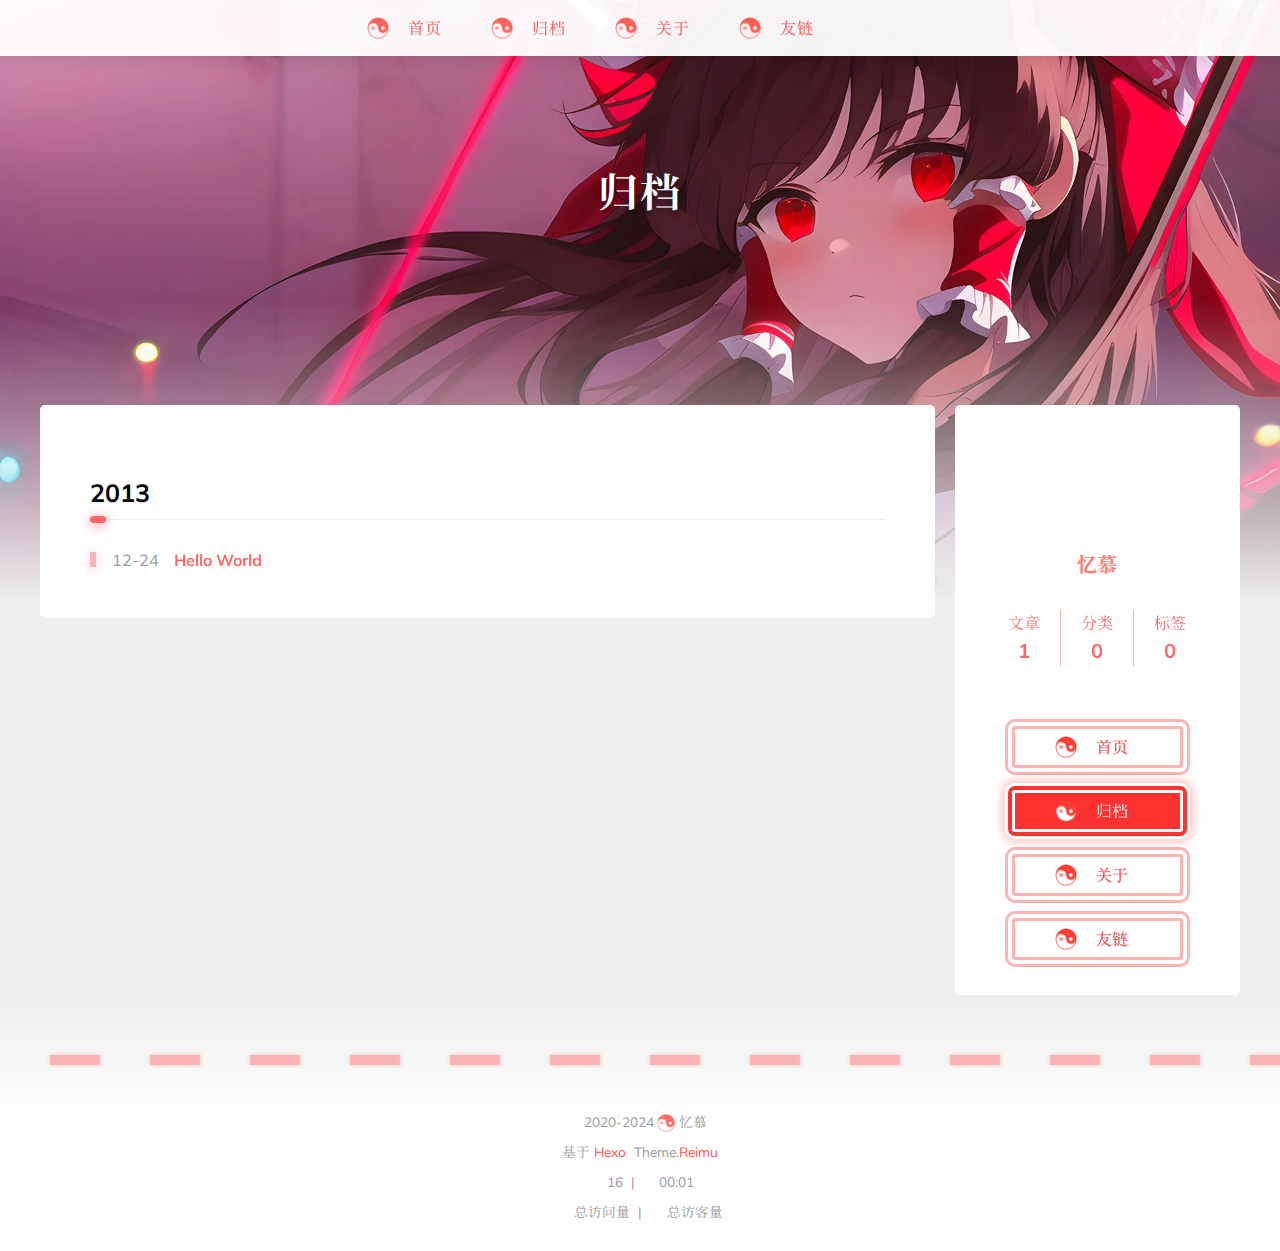
==== commit 035a3044: "Site updated: 2024-08-13 01:07:23" ====
--- a/archives/index.html
+++ b/archives/index.html
@@ -197,21 +197,21 @@
       
       <section class="archives-wrap wow fadeInUp">
         <div class="archive-year-wrap">
-          <a href="/archives/2024" class="archive-year">2024</a>
+          <a href="/archives/2013" class="archive-year">2013</a>
         </div>
         <div class="archives">
           <ul>
             
             <li class="archive-article">
   <div class="archive-article-date-wrap">
-    <a href="/2024/08/05/hello-world/">
-      <time class="dt-published" datetime="2024-08-05T09:59:20.079Z" itemprop="datePublished">08-05</time>
+    <a href="/2013/12/24/hello-world/">
+      <time class="dt-published" datetime="2013-12-24T09:49:32.000Z" itemprop="datePublished">12-24</time>
     </a>
   </div>
   <div class="archive-article-title-wrap">
     
       
-        <a class="archive-article-title" href="/2024/08/05/hello-world/">Hello World</a>
+        <a class="archive-article-title" href="/2013/12/24/hello-world/">Hello World</a>
       
     
   </div>
@@ -313,7 +313,7 @@
       
         <div>
           <span class="icon-brush"></span>
-          75
+          16
           &nbsp;|&nbsp;
           <span class="icon-coffee"></span>
           00:01
